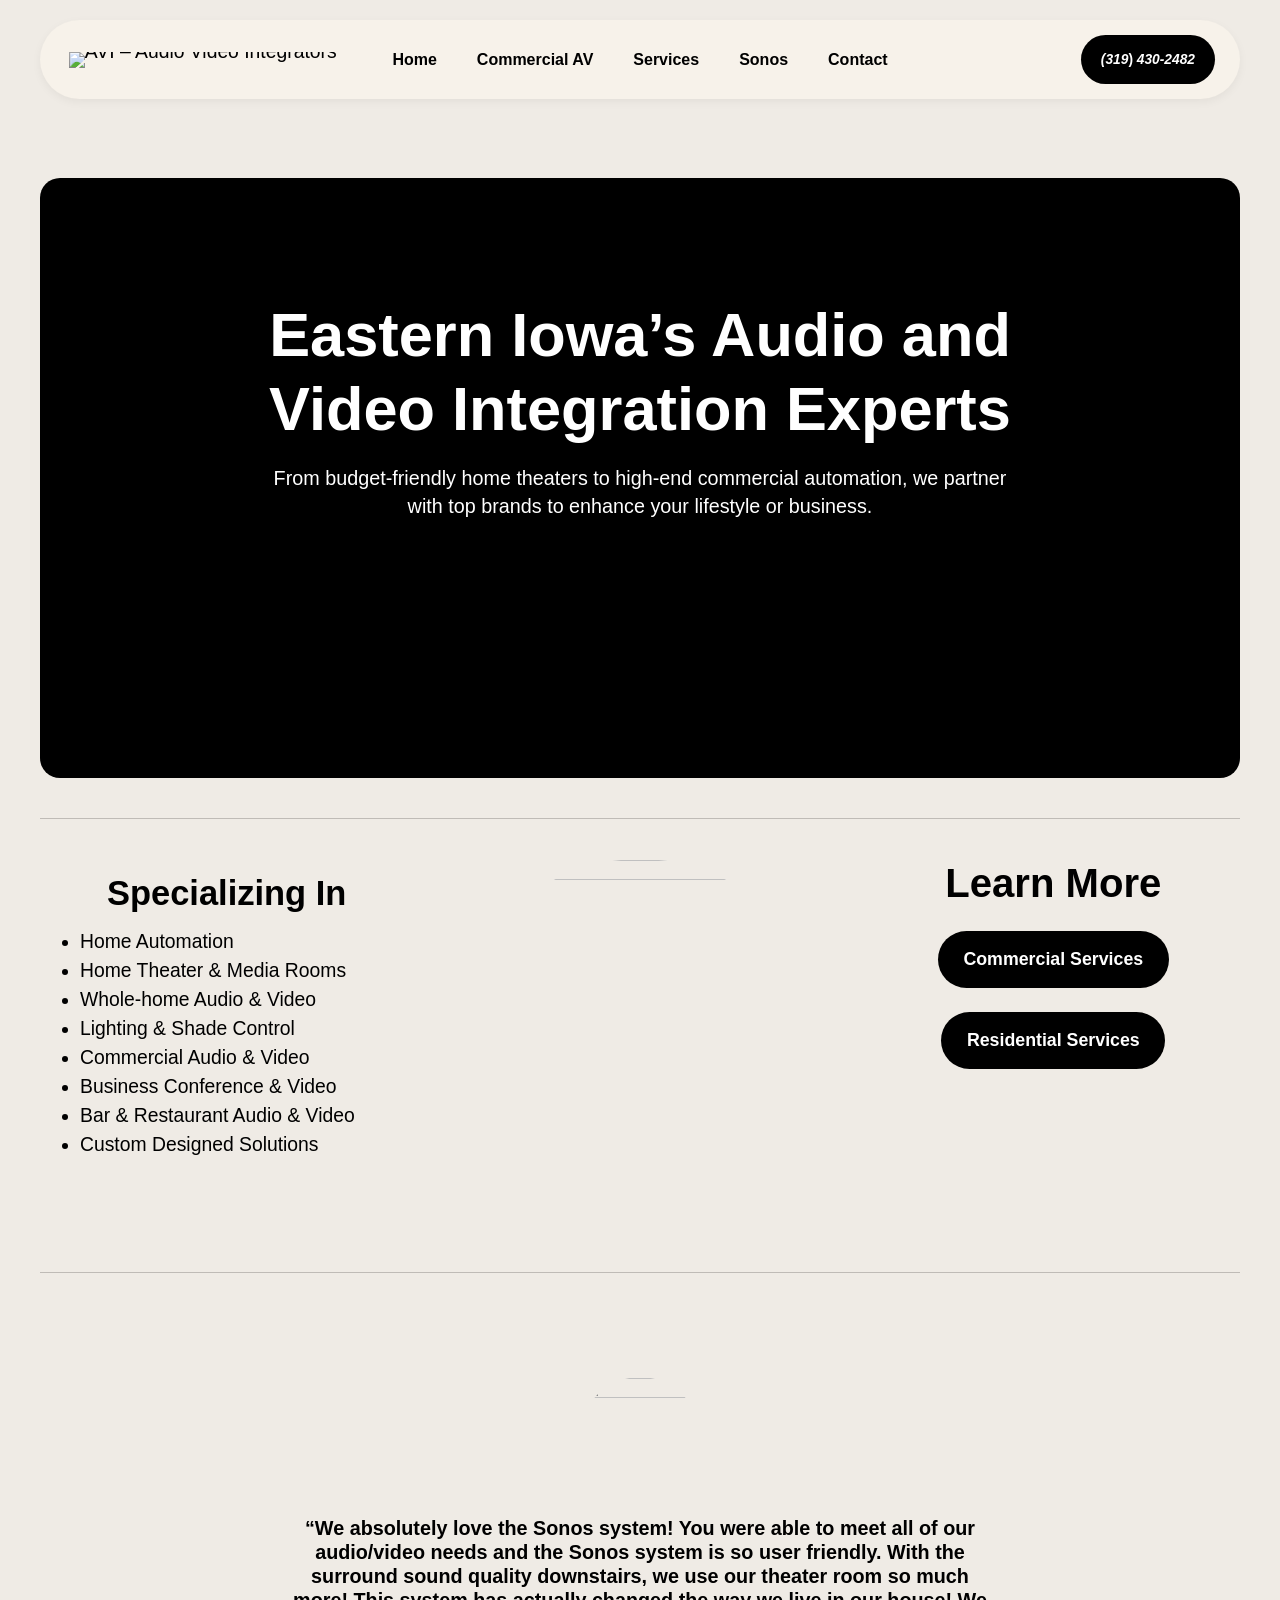
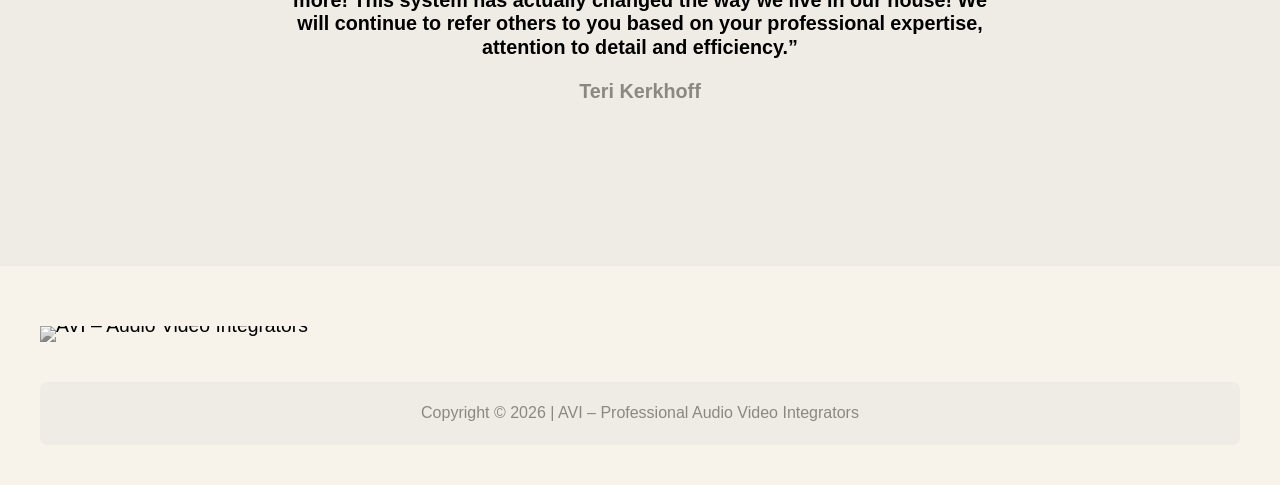
==== index.html @ 9b849cdc "initial commit" ====
<!DOCTYPE html>
<html lang="en-US">
<head><meta charset="UTF-8">
	
	<meta name="viewport" content="width=device-width, initial-scale=1">
<meta name="robots" content="max-image-preview:large">
<title>AVI – Audio Video Integrators</title>
<link rel="alternate" type="application/rss+xml" title="AVI - Audio Video Integrators » Feed" href="https://professionalavi.com/feed/">
<link rel="alternate" type="application/rss+xml" title="AVI - Audio Video Integrators » Comments Feed" href="https://professionalavi.com/comments/feed/">
<style id="superb-addons-variable-fallbacks-inline-css">
:root{--wp--preset--color--primary:#1f7cec;--wp--preset--color--primary-hover:#3993ff;--wp--preset--color--base:#fff;--wp--preset--color--featured:#0a284b;--wp--preset--color--contrast-light:#fff;--wp--preset--color--contrast-dark:#000;--wp--preset--color--mono-1:#0d3c74;--wp--preset--color--mono-2:#64748b;--wp--preset--color--mono-3:#e2e8f0;--wp--preset--color--mono-4:#f8fafc;--wp--preset--spacing--superbspacing-xxsmall:clamp(5px,1vw,10px);--wp--preset--spacing--superbspacing-xsmall:clamp(10px,2vw,20px);--wp--preset--spacing--superbspacing-small:clamp(20px,4vw,40px);--wp--preset--spacing--superbspacing-medium:clamp(30px,6vw,60px);--wp--preset--spacing--superbspacing-large:clamp(40px,8vw,80px);--wp--preset--spacing--superbspacing-xlarge:clamp(50px,10vw,100px);--wp--preset--spacing--superbspacing-xxlarge:clamp(60px,12vw,120px);--wp--preset--font-size--superbfont-tiny:clamp(10px,0.625rem + ((1vw - 3.2px) * 0.227),12px);--wp--preset--font-size--superbfont-xxsmall:clamp(12px,0.75rem + ((1vw - 3.2px) * 0.227),14px);--wp--preset--font-size--superbfont-xsmall:clamp(16px,1rem + ((1vw - 3.2px) * 1),16px);--wp--preset--font-size--superbfont-small:clamp(16px,1rem + ((1vw - 3.2px) * 0.227),18px);--wp--preset--font-size--superbfont-medium:clamp(18px,1.125rem + ((1vw - 3.2px) * 0.227),20px);--wp--preset--font-size--superbfont-large:clamp(24px,1.5rem + ((1vw - 3.2px) * 0.909),32px);--wp--preset--font-size--superbfont-xlarge:clamp(32px,2rem + ((1vw - 3.2px) * 1.818),48px);--wp--preset--font-size--superbfont-xxlarge:clamp(40px,2.5rem + ((1vw - 3.2px) * 2.727),64px)}.has-primary-color{color:var(--wp--preset--color--primary)!important}.has-primary-hover-color{color:var(--wp--preset--color--primary-hover)!important}.has-base-color{color:var(--wp--preset--color--base)!important}.has-featured-color{color:var(--wp--preset--color--featured)!important}.has-contrast-light-color{color:var(--wp--preset--color--contrast-light)!important}.has-contrast-dark-color{color:var(--wp--preset--color--contrast-dark)!important}.has-mono-1-color{color:var(--wp--preset--color--mono-1)!important}.has-mono-2-color{color:var(--wp--preset--color--mono-2)!important}.has-mono-3-color{color:var(--wp--preset--color--mono-3)!important}.has-mono-4-color{color:var(--wp--preset--color--mono-4)!important}.has-primary-background-color{background-color:var(--wp--preset--color--primary)!important}.has-primary-hover-background-color{background-color:var(--wp--preset--color--primary-hover)!important}.has-base-background-color{background-color:var(--wp--preset--color--base)!important}.has-featured-background-color{background-color:var(--wp--preset--color--featured)!important}.has-contrast-light-background-color{background-color:var(--wp--preset--color--contrast-light)!important}.has-contrast-dark-background-color{background-color:var(--wp--preset--color--contrast-dark)!important}.has-mono-1-background-color{background-color:var(--wp--preset--color--mono-1)!important}.has-mono-2-background-color{background-color:var(--wp--preset--color--mono-2)!important}.has-mono-3-background-color{background-color:var(--wp--preset--color--mono-3)!important}.has-mono-4-background-color{background-color:var(--wp--preset--color--mono-4)!important}.has-superbfont-tiny-font-size{font-size:var(--wp--preset--font-size--superbfont-tiny)!important}.has-superbfont-xxsmall-font-size{font-size:var(--wp--preset--font-size--superbfont-xxsmall)!important}.has-superbfont-xsmall-font-size{font-size:var(--wp--preset--font-size--superbfont-xsmall)!important}.has-superbfont-small-font-size{font-size:var(--wp--preset--font-size--superbfont-small)!important}.has-superbfont-medium-font-size{font-size:var(--wp--preset--font-size--superbfont-medium)!important}.has-superbfont-large-font-size{font-size:var(--wp--preset--font-size--superbfont-large)!important}.has-superbfont-xlarge-font-size{font-size:var(--wp--preset--font-size--superbfont-xlarge)!important}.has-superbfont-xxlarge-font-size{font-size:var(--wp--preset--font-size--superbfont-xxlarge)!important}
/*# sourceURL=superb-addons-variable-fallbacks-inline-css */
</style>
<style id="wp-img-auto-sizes-contain-inline-css">
img:is([sizes=auto i],[sizes^="auto," i]){contain-intrinsic-size:3000px 1500px}
/*# sourceURL=wp-img-auto-sizes-contain-inline-css */
</style>
<style id="wp-block-site-logo-inline-css">
.wp-block-site-logo{box-sizing:border-box;line-height:0}.wp-block-site-logo a{display:inline-block;line-height:0}.wp-block-site-logo.is-default-size img{height:auto;width:120px}.wp-block-site-logo img{height:auto;max-width:100%}.wp-block-site-logo a,.wp-block-site-logo img{border-radius:inherit}.wp-block-site-logo.aligncenter{margin-left:auto;margin-right:auto;text-align:center}:root :where(.wp-block-site-logo.is-style-rounded){border-radius:9999px}
/*# sourceURL=https://professionalavi.com/wp-includes/blocks/site-logo/style.min.css */
</style>
<style id="wp-block-navigation-link-inline-css">
.wp-block-navigation .wp-block-navigation-item__label{overflow-wrap:break-word}.wp-block-navigation .wp-block-navigation-item__description{display:none}.link-ui-tools{outline:1px solid #f0f0f0;padding:8px}.link-ui-block-inserter{padding-top:8px}.link-ui-block-inserter__back{margin-left:8px;text-transform:uppercase}
/*# sourceURL=https://professionalavi.com/wp-includes/blocks/navigation-link/style.min.css */
</style>
<style id="wp-block-navigation-inline-css">
.wp-block-navigation{position:relative}.wp-block-navigation ul{margin-bottom:0;margin-left:0;margin-top:0;padding-left:0}.wp-block-navigation ul,.wp-block-navigation ul li{list-style:none;padding:0}.wp-block-navigation .wp-block-navigation-item{align-items:center;background-color:inherit;display:flex;position:relative}.wp-block-navigation .wp-block-navigation-item .wp-block-navigation__submenu-container:empty{display:none}.wp-block-navigation .wp-block-navigation-item__content{display:block;z-index:1}.wp-block-navigation .wp-block-navigation-item__content.wp-block-navigation-item__content{color:inherit}.wp-block-navigation.has-text-decoration-underline .wp-block-navigation-item__content,.wp-block-navigation.has-text-decoration-underline .wp-block-navigation-item__content:active,.wp-block-navigation.has-text-decoration-underline .wp-block-navigation-item__content:focus{text-decoration:underline}.wp-block-navigation.has-text-decoration-line-through .wp-block-navigation-item__content,.wp-block-navigation.has-text-decoration-line-through .wp-block-navigation-item__content:active,.wp-block-navigation.has-text-decoration-line-through .wp-block-navigation-item__content:focus{text-decoration:line-through}.wp-block-navigation :where(a),.wp-block-navigation :where(a:active),.wp-block-navigation :where(a:focus){text-decoration:none}.wp-block-navigation .wp-block-navigation__submenu-icon{align-self:center;background-color:inherit;border:none;color:currentColor;display:inline-block;font-size:inherit;height:.6em;line-height:0;margin-left:.25em;padding:0;width:.6em}.wp-block-navigation .wp-block-navigation__submenu-icon svg{display:inline-block;stroke:currentColor;height:inherit;margin-top:.075em;width:inherit}.wp-block-navigation{--navigation-layout-justification-setting:flex-start;--navigation-layout-direction:row;--navigation-layout-wrap:wrap;--navigation-layout-justify:flex-start;--navigation-layout-align:center}.wp-block-navigation.is-vertical{--navigation-layout-direction:column;--navigation-layout-justify:initial;--navigation-layout-align:flex-start}.wp-block-navigation.no-wrap{--navigation-layout-wrap:nowrap}.wp-block-navigation.items-justified-center{--navigation-layout-justification-setting:center;--navigation-layout-justify:center}.wp-block-navigation.items-justified-center.is-vertical{--navigation-layout-align:center}.wp-block-navigation.items-justified-right{--navigation-layout-justification-setting:flex-end;--navigation-layout-justify:flex-end}.wp-block-navigation.items-justified-right.is-vertical{--navigation-layout-align:flex-end}.wp-block-navigation.items-justified-space-between{--navigation-layout-justification-setting:space-between;--navigation-layout-justify:space-between}.wp-block-navigation .has-child .wp-block-navigation__submenu-container{align-items:normal;background-color:inherit;color:inherit;display:flex;flex-direction:column;opacity:0;position:absolute;z-index:2}@media not (prefers-reduced-motion){.wp-block-navigation .has-child .wp-block-navigation__submenu-container{transition:opacity .1s linear}}.wp-block-navigation .has-child .wp-block-navigation__submenu-container{height:0;overflow:hidden;visibility:hidden;width:0}.wp-block-navigation .has-child .wp-block-navigation__submenu-container>.wp-block-navigation-item>.wp-block-navigation-item__content{display:flex;flex-grow:1;padding:.5em 1em}.wp-block-navigation .has-child .wp-block-navigation__submenu-container>.wp-block-navigation-item>.wp-block-navigation-item__content .wp-block-navigation__submenu-icon{margin-left:auto;margin-right:0}.wp-block-navigation .has-child .wp-block-navigation__submenu-container .wp-block-navigation-item__content{margin:0}.wp-block-navigation .has-child .wp-block-navigation__submenu-container{left:-1px;top:100%}@media (min-width:782px){.wp-block-navigation .has-child .wp-block-navigation__submenu-container .wp-block-navigation__submenu-container{left:100%;top:-1px}.wp-block-navigation .has-child .wp-block-navigation__submenu-container .wp-block-navigation__submenu-container:before{background:#0000;content:"";display:block;height:100%;position:absolute;right:100%;width:.5em}.wp-block-navigation .has-child .wp-block-navigation__submenu-container .wp-block-navigation__submenu-icon{margin-right:.25em}.wp-block-navigation .has-child .wp-block-navigation__submenu-container .wp-block-navigation__submenu-icon svg{transform:rotate(-90deg)}}.wp-block-navigation .has-child .wp-block-navigation-submenu__toggle[aria-expanded=true]~.wp-block-navigation__submenu-container,.wp-block-navigation .has-child:not(.open-on-click):hover>.wp-block-navigation__submenu-container,.wp-block-navigation .has-child:not(.open-on-click):not(.open-on-hover-click):focus-within>.wp-block-navigation__submenu-container{height:auto;min-width:200px;opacity:1;overflow:visible;visibility:visible;width:auto}.wp-block-navigation.has-background .has-child .wp-block-navigation__submenu-container{left:0;top:100%}@media (min-width:782px){.wp-block-navigation.has-background .has-child .wp-block-navigation__submenu-container .wp-block-navigation__submenu-container{left:100%;top:0}}.wp-block-navigation-submenu{display:flex;position:relative}.wp-block-navigation-submenu .wp-block-navigation__submenu-icon svg{stroke:currentColor}button.wp-block-navigation-item__content{background-color:initial;border:none;color:currentColor;font-family:inherit;font-size:inherit;font-style:inherit;font-weight:inherit;letter-spacing:inherit;line-height:inherit;text-align:left;text-transform:inherit}.wp-block-navigation-submenu__toggle{cursor:pointer}.wp-block-navigation-submenu__toggle[aria-expanded=true]+.wp-block-navigation__submenu-icon>svg,.wp-block-navigation-submenu__toggle[aria-expanded=true]>svg{transform:rotate(180deg)}.wp-block-navigation-item.open-on-click .wp-block-navigation-submenu__toggle{padding-left:0;padding-right:.85em}.wp-block-navigation-item.open-on-click .wp-block-navigation-submenu__toggle+.wp-block-navigation__submenu-icon{margin-left:-.6em;pointer-events:none}.wp-block-navigation-item.open-on-click button.wp-block-navigation-item__content:not(.wp-block-navigation-submenu__toggle){padding:0}.wp-block-navigation .wp-block-page-list,.wp-block-navigation__container,.wp-block-navigation__responsive-close,.wp-block-navigation__responsive-container,.wp-block-navigation__responsive-container-content,.wp-block-navigation__responsive-dialog{gap:inherit}:where(.wp-block-navigation.has-background .wp-block-navigation-item a:not(.wp-element-button)),:where(.wp-block-navigation.has-background .wp-block-navigation-submenu a:not(.wp-element-button)){padding:.5em 1em}:where(.wp-block-navigation .wp-block-navigation__submenu-container .wp-block-navigation-item a:not(.wp-element-button)),:where(.wp-block-navigation .wp-block-navigation__submenu-container .wp-block-navigation-submenu a:not(.wp-element-button)),:where(.wp-block-navigation .wp-block-navigation__submenu-container .wp-block-navigation-submenu button.wp-block-navigation-item__content),:where(.wp-block-navigation .wp-block-navigation__submenu-container .wp-block-pages-list__item button.wp-block-navigation-item__content){padding:.5em 1em}.wp-block-navigation.items-justified-right .wp-block-navigation__container .has-child .wp-block-navigation__submenu-container,.wp-block-navigation.items-justified-right .wp-block-page-list>.has-child .wp-block-navigation__submenu-container,.wp-block-navigation.items-justified-space-between .wp-block-page-list>.has-child:last-child .wp-block-navigation__submenu-container,.wp-block-navigation.items-justified-space-between>.wp-block-navigation__container>.has-child:last-child .wp-block-navigation__submenu-container{left:auto;right:0}.wp-block-navigation.items-justified-right .wp-block-navigation__container .has-child .wp-block-navigation__submenu-container .wp-block-navigation__submenu-container,.wp-block-navigation.items-justified-right .wp-block-page-list>.has-child .wp-block-navigation__submenu-container .wp-block-navigation__submenu-container,.wp-block-navigation.items-justified-space-between .wp-block-page-list>.has-child:last-child .wp-block-navigation__submenu-container .wp-block-navigation__submenu-container,.wp-block-navigation.items-justified-space-between>.wp-block-navigation__container>.has-child:last-child .wp-block-navigation__submenu-container .wp-block-navigation__submenu-container{left:-1px;right:-1px}@media (min-width:782px){.wp-block-navigation.items-justified-right .wp-block-navigation__container .has-child .wp-block-navigation__submenu-container .wp-block-navigation__submenu-container,.wp-block-navigation.items-justified-right .wp-block-page-list>.has-child .wp-block-navigation__submenu-container .wp-block-navigation__submenu-container,.wp-block-navigation.items-justified-space-between .wp-block-page-list>.has-child:last-child .wp-block-navigation__submenu-container .wp-block-navigation__submenu-container,.wp-block-navigation.items-justified-space-between>.wp-block-navigation__container>.has-child:last-child .wp-block-navigation__submenu-container .wp-block-navigation__submenu-container{left:auto;right:100%}}.wp-block-navigation:not(.has-background) .wp-block-navigation__submenu-container{background-color:#fff;border:1px solid #00000026}.wp-block-navigation.has-background .wp-block-navigation__submenu-container{background-color:inherit}.wp-block-navigation:not(.has-text-color) .wp-block-navigation__submenu-container{color:#000}.wp-block-navigation__container{align-items:var(--navigation-layout-align,initial);display:flex;flex-direction:var(--navigation-layout-direction,initial);flex-wrap:var(--navigation-layout-wrap,wrap);justify-content:var(--navigation-layout-justify,initial);list-style:none;margin:0;padding-left:0}.wp-block-navigation__container .is-responsive{display:none}.wp-block-navigation__container:only-child,.wp-block-page-list:only-child{flex-grow:1}@keyframes overlay-menu__fade-in-animation{0%{opacity:0;transform:translateY(.5em)}to{opacity:1;transform:translateY(0)}}.wp-block-navigation__responsive-container{bottom:0;display:none;left:0;position:fixed;right:0;top:0}.wp-block-navigation__responsive-container :where(.wp-block-navigation-item a){color:inherit}.wp-block-navigation__responsive-container .wp-block-navigation__responsive-container-content{align-items:var(--navigation-layout-align,initial);display:flex;flex-direction:var(--navigation-layout-direction,initial);flex-wrap:var(--navigation-layout-wrap,wrap);justify-content:var(--navigation-layout-justify,initial)}.wp-block-navigation__responsive-container:not(.is-menu-open.is-menu-open){background-color:inherit!important;color:inherit!important}.wp-block-navigation__responsive-container.is-menu-open{background-color:inherit;display:flex;flex-direction:column}@media not (prefers-reduced-motion){.wp-block-navigation__responsive-container.is-menu-open{animation:overlay-menu__fade-in-animation .1s ease-out;animation-fill-mode:forwards}}.wp-block-navigation__responsive-container.is-menu-open{overflow:auto;padding:clamp(1rem,var(--wp--style--root--padding-top),20rem) clamp(1rem,var(--wp--style--root--padding-right),20rem) clamp(1rem,var(--wp--style--root--padding-bottom),20rem) clamp(1rem,var(--wp--style--root--padding-left),20rem);z-index:100000}.wp-block-navigation__responsive-container.is-menu-open .wp-block-navigation__responsive-container-content{align-items:var(--navigation-layout-justification-setting,inherit);display:flex;flex-direction:column;flex-wrap:nowrap;overflow:visible;padding-top:calc(2rem + 24px)}.wp-block-navigation__responsive-container.is-menu-open .wp-block-navigation__responsive-container-content,.wp-block-navigation__responsive-container.is-menu-open .wp-block-navigation__responsive-container-content .wp-block-navigation__container,.wp-block-navigation__responsive-container.is-menu-open .wp-block-navigation__responsive-container-content .wp-block-page-list{justify-content:flex-start}.wp-block-navigation__responsive-container.is-menu-open .wp-block-navigation__responsive-container-content .wp-block-navigation__submenu-icon{display:none}.wp-block-navigation__responsive-container.is-menu-open .wp-block-navigation__responsive-container-content .has-child .wp-block-navigation__submenu-container{border:none;height:auto;min-width:200px;opacity:1;overflow:initial;padding-left:2rem;padding-right:2rem;position:static;visibility:visible;width:auto}.wp-block-navigation__responsive-container.is-menu-open .wp-block-navigation__responsive-container-content .wp-block-navigation__container,.wp-block-navigation__responsive-container.is-menu-open .wp-block-navigation__responsive-container-content .wp-block-navigation__submenu-container{gap:inherit}.wp-block-navigation__responsive-container.is-menu-open .wp-block-navigation__responsive-container-content .wp-block-navigation__submenu-container{padding-top:var(--wp--style--block-gap,2em)}.wp-block-navigation__responsive-container.is-menu-open .wp-block-navigation__responsive-container-content .wp-block-navigation-item__content{padding:0}.wp-block-navigation__responsive-container.is-menu-open .wp-block-navigation__responsive-container-content .wp-block-navigation-item,.wp-block-navigation__responsive-container.is-menu-open .wp-block-navigation__responsive-container-content .wp-block-navigation__container,.wp-block-navigation__responsive-container.is-menu-open .wp-block-navigation__responsive-container-content .wp-block-page-list{align-items:var(--navigation-layout-justification-setting,initial);display:flex;flex-direction:column}.wp-block-navigation__responsive-container.is-menu-open .wp-block-navigation-item,.wp-block-navigation__responsive-container.is-menu-open .wp-block-navigation-item .wp-block-navigation__submenu-container,.wp-block-navigation__responsive-container.is-menu-open .wp-block-navigation__container,.wp-block-navigation__responsive-container.is-menu-open .wp-block-page-list{background:#0000!important;color:inherit!important}.wp-block-navigation__responsive-container.is-menu-open .wp-block-navigation__submenu-container.wp-block-navigation__submenu-container.wp-block-navigation__submenu-container.wp-block-navigation__submenu-container{left:auto;right:auto}@media (min-width:600px){.wp-block-navigation__responsive-container:not(.hidden-by-default):not(.is-menu-open){background-color:inherit;display:block;position:relative;width:100%;z-index:auto}.wp-block-navigation__responsive-container:not(.hidden-by-default):not(.is-menu-open) .wp-block-navigation__responsive-container-close{display:none}.wp-block-navigation__responsive-container.is-menu-open .wp-block-navigation__submenu-container.wp-block-navigation__submenu-container.wp-block-navigation__submenu-container.wp-block-navigation__submenu-container{left:0}}.wp-block-navigation:not(.has-background) .wp-block-navigation__responsive-container.is-menu-open{background-color:#fff}.wp-block-navigation:not(.has-text-color) .wp-block-navigation__responsive-container.is-menu-open{color:#000}.wp-block-navigation__toggle_button_label{font-size:1rem;font-weight:700}.wp-block-navigation__responsive-container-close,.wp-block-navigation__responsive-container-open{background:#0000;border:none;color:currentColor;cursor:pointer;margin:0;padding:0;text-transform:inherit;vertical-align:middle}.wp-block-navigation__responsive-container-close svg,.wp-block-navigation__responsive-container-open svg{fill:currentColor;display:block;height:24px;pointer-events:none;width:24px}.wp-block-navigation__responsive-container-open{display:flex}.wp-block-navigation__responsive-container-open.wp-block-navigation__responsive-container-open.wp-block-navigation__responsive-container-open{font-family:inherit;font-size:inherit;font-weight:inherit}@media (min-width:600px){.wp-block-navigation__responsive-container-open:not(.always-shown){display:none}}.wp-block-navigation__responsive-container-close{position:absolute;right:0;top:0;z-index:2}.wp-block-navigation__responsive-container-close.wp-block-navigation__responsive-container-close.wp-block-navigation__responsive-container-close{font-family:inherit;font-size:inherit;font-weight:inherit}.wp-block-navigation__responsive-close{width:100%}.has-modal-open .wp-block-navigation__responsive-close{margin-left:auto;margin-right:auto;max-width:var(--wp--style--global--wide-size,100%)}.wp-block-navigation__responsive-close:focus{outline:none}.is-menu-open .wp-block-navigation__responsive-close,.is-menu-open .wp-block-navigation__responsive-container-content,.is-menu-open .wp-block-navigation__responsive-dialog{box-sizing:border-box}.wp-block-navigation__responsive-dialog{position:relative}.has-modal-open .admin-bar .is-menu-open .wp-block-navigation__responsive-dialog{margin-top:46px}@media (min-width:782px){.has-modal-open .admin-bar .is-menu-open .wp-block-navigation__responsive-dialog{margin-top:32px}}html.has-modal-open{overflow:hidden}
/*# sourceURL=https://professionalavi.com/wp-includes/blocks/navigation/style.min.css */
</style>
<style id="wp-block-button-inline-css">
.wp-block-button__link{align-content:center;box-sizing:border-box;cursor:pointer;display:inline-block;height:100%;text-align:center;word-break:break-word}.wp-block-button__link.aligncenter{text-align:center}.wp-block-button__link.alignright{text-align:right}:where(.wp-block-button__link){border-radius:9999px;box-shadow:none;padding:calc(.667em + 2px) calc(1.333em + 2px);text-decoration:none}.wp-block-button[style*=text-decoration] .wp-block-button__link{text-decoration:inherit}.wp-block-buttons>.wp-block-button.has-custom-width{max-width:none}.wp-block-buttons>.wp-block-button.has-custom-width .wp-block-button__link{width:100%}.wp-block-buttons>.wp-block-button.has-custom-font-size .wp-block-button__link{font-size:inherit}.wp-block-buttons>.wp-block-button.wp-block-button__width-25{width:calc(25% - var(--wp--style--block-gap, .5em)*.75)}.wp-block-buttons>.wp-block-button.wp-block-button__width-50{width:calc(50% - var(--wp--style--block-gap, .5em)*.5)}.wp-block-buttons>.wp-block-button.wp-block-button__width-75{width:calc(75% - var(--wp--style--block-gap, .5em)*.25)}.wp-block-buttons>.wp-block-button.wp-block-button__width-100{flex-basis:100%;width:100%}.wp-block-buttons.is-vertical>.wp-block-button.wp-block-button__width-25{width:25%}.wp-block-buttons.is-vertical>.wp-block-button.wp-block-button__width-50{width:50%}.wp-block-buttons.is-vertical>.wp-block-button.wp-block-button__width-75{width:75%}.wp-block-button.is-style-squared,.wp-block-button__link.wp-block-button.is-style-squared{border-radius:0}.wp-block-button.no-border-radius,.wp-block-button__link.no-border-radius{border-radius:0!important}:root :where(.wp-block-button .wp-block-button__link.is-style-outline),:root :where(.wp-block-button.is-style-outline>.wp-block-button__link){border:2px solid;padding:.667em 1.333em}:root :where(.wp-block-button .wp-block-button__link.is-style-outline:not(.has-text-color)),:root :where(.wp-block-button.is-style-outline>.wp-block-button__link:not(.has-text-color)){color:currentColor}:root :where(.wp-block-button .wp-block-button__link.is-style-outline:not(.has-background)),:root :where(.wp-block-button.is-style-outline>.wp-block-button__link:not(.has-background)){background-color:initial;background-image:none}
/*# sourceURL=https://professionalavi.com/wp-includes/blocks/button/style.min.css */
</style>
<style id="wp-block-buttons-inline-css">
.wp-block-buttons{box-sizing:border-box}.wp-block-buttons.is-vertical{flex-direction:column}.wp-block-buttons.is-vertical>.wp-block-button:last-child{margin-bottom:0}.wp-block-buttons>.wp-block-button{display:inline-block;margin:0}.wp-block-buttons.is-content-justification-left{justify-content:flex-start}.wp-block-buttons.is-content-justification-left.is-vertical{align-items:flex-start}.wp-block-buttons.is-content-justification-center{justify-content:center}.wp-block-buttons.is-content-justification-center.is-vertical{align-items:center}.wp-block-buttons.is-content-justification-right{justify-content:flex-end}.wp-block-buttons.is-content-justification-right.is-vertical{align-items:flex-end}.wp-block-buttons.is-content-justification-space-between{justify-content:space-between}.wp-block-buttons.aligncenter{text-align:center}.wp-block-buttons:not(.is-content-justification-space-between,.is-content-justification-right,.is-content-justification-left,.is-content-justification-center) .wp-block-button.aligncenter{margin-left:auto;margin-right:auto;width:100%}.wp-block-buttons[style*=text-decoration] .wp-block-button,.wp-block-buttons[style*=text-decoration] .wp-block-button__link{text-decoration:inherit}.wp-block-buttons.has-custom-font-size .wp-block-button__link{font-size:inherit}.wp-block-buttons .wp-block-button__link{width:100%}.wp-block-button.aligncenter{text-align:center}
/*# sourceURL=https://professionalavi.com/wp-includes/blocks/buttons/style.min.css */
</style>
<style id="wp-block-columns-inline-css">
.wp-block-columns{box-sizing:border-box;display:flex;flex-wrap:wrap!important}@media (min-width:782px){.wp-block-columns{flex-wrap:nowrap!important}}.wp-block-columns{align-items:normal!important}.wp-block-columns.are-vertically-aligned-top{align-items:flex-start}.wp-block-columns.are-vertically-aligned-center{align-items:center}.wp-block-columns.are-vertically-aligned-bottom{align-items:flex-end}@media (max-width:781px){.wp-block-columns:not(.is-not-stacked-on-mobile)>.wp-block-column{flex-basis:100%!important}}@media (min-width:782px){.wp-block-columns:not(.is-not-stacked-on-mobile)>.wp-block-column{flex-basis:0;flex-grow:1}.wp-block-columns:not(.is-not-stacked-on-mobile)>.wp-block-column[style*=flex-basis]{flex-grow:0}}.wp-block-columns.is-not-stacked-on-mobile{flex-wrap:nowrap!important}.wp-block-columns.is-not-stacked-on-mobile>.wp-block-column{flex-basis:0;flex-grow:1}.wp-block-columns.is-not-stacked-on-mobile>.wp-block-column[style*=flex-basis]{flex-grow:0}:where(.wp-block-columns){margin-bottom:1.75em}:where(.wp-block-columns.has-background){padding:1.25em 2.375em}.wp-block-column{flex-grow:1;min-width:0;overflow-wrap:break-word;word-break:break-word}.wp-block-column.is-vertically-aligned-top{align-self:flex-start}.wp-block-column.is-vertically-aligned-center{align-self:center}.wp-block-column.is-vertically-aligned-bottom{align-self:flex-end}.wp-block-column.is-vertically-aligned-stretch{align-self:stretch}.wp-block-column.is-vertically-aligned-bottom,.wp-block-column.is-vertically-aligned-center,.wp-block-column.is-vertically-aligned-top{width:100%}
/*# sourceURL=https://professionalavi.com/wp-includes/blocks/columns/style.min.css */
</style>
<style id="wp-block-group-inline-css">
.wp-block-group{box-sizing:border-box}:where(.wp-block-group.wp-block-group-is-layout-constrained){position:relative}
.wp-block-group.is-style-superbaddons-card{background-color:var(--wp--preset--color--contrast-light);border-color:var(--wp--preset--color--mono-3);border-radius:10px;border-style:solid;border-width:1px;box-shadow:0 1px 2px 0 rgba(0,0,0,.05);color:var(--wp--preset--color--contrast-dark);padding:var(--wp--preset--spacing--superbspacing-small)}
/*# sourceURL=wp-block-group-inline-css */
</style>
<style id="wp-block-group-theme-inline-css">
:where(.wp-block-group.has-background){padding:1.25em 2.375em}
/*# sourceURL=https://professionalavi.com/wp-includes/blocks/group/theme.min.css */
</style>
<style id="wp-block-template-part-theme-inline-css">
:root :where(.wp-block-template-part.has-background){margin-bottom:0;margin-top:0;padding:1.25em 2.375em}
/*# sourceURL=https://professionalavi.com/wp-includes/blocks/template-part/theme.min.css */
</style>
<style id="wp-block-heading-inline-css">
h1:where(.wp-block-heading).has-background,h2:where(.wp-block-heading).has-background,h3:where(.wp-block-heading).has-background,h4:where(.wp-block-heading).has-background,h5:where(.wp-block-heading).has-background,h6:where(.wp-block-heading).has-background{padding:1.25em 2.375em}h1.has-text-align-left[style*=writing-mode]:where([style*=vertical-lr]),h1.has-text-align-right[style*=writing-mode]:where([style*=vertical-rl]),h2.has-text-align-left[style*=writing-mode]:where([style*=vertical-lr]),h2.has-text-align-right[style*=writing-mode]:where([style*=vertical-rl]),h3.has-text-align-left[style*=writing-mode]:where([style*=vertical-lr]),h3.has-text-align-right[style*=writing-mode]:where([style*=vertical-rl]),h4.has-text-align-left[style*=writing-mode]:where([style*=vertical-lr]),h4.has-text-align-right[style*=writing-mode]:where([style*=vertical-rl]),h5.has-text-align-left[style*=writing-mode]:where([style*=vertical-lr]),h5.has-text-align-right[style*=writing-mode]:where([style*=vertical-rl]),h6.has-text-align-left[style*=writing-mode]:where([style*=vertical-lr]),h6.has-text-align-right[style*=writing-mode]:where([style*=vertical-rl]){rotate:180deg}
/*# sourceURL=https://professionalavi.com/wp-includes/blocks/heading/style.min.css */
</style>
<style id="wp-block-paragraph-inline-css">
.is-small-text{font-size:.875em}.is-regular-text{font-size:1em}.is-large-text{font-size:2.25em}.is-larger-text{font-size:3em}.has-drop-cap:not(:focus):first-letter{float:left;font-size:8.4em;font-style:normal;font-weight:100;line-height:.68;margin:.05em .1em 0 0;text-transform:uppercase}body.rtl .has-drop-cap:not(:focus):first-letter{float:none;margin-left:.1em}p.has-drop-cap.has-background{overflow:hidden}:root :where(p.has-background){padding:1.25em 2.375em}:where(p.has-text-color:not(.has-link-color)) a{color:inherit}p.has-text-align-left[style*="writing-mode:vertical-lr"],p.has-text-align-right[style*="writing-mode:vertical-rl"]{rotate:180deg}
/*# sourceURL=https://professionalavi.com/wp-includes/blocks/paragraph/style.min.css */
</style>
<link rel="stylesheet" id="wp-block-cover-css" href="https://professionalavi.com/wp-includes/blocks/cover/style.min.css?ver=6.9.4" media="all">
<style id="wp-block-list-inline-css">
ol,ul{box-sizing:border-box}:root :where(.wp-block-list.has-background){padding:1.25em 2.375em}
/*# sourceURL=https://professionalavi.com/wp-includes/blocks/list/style.min.css */
</style>
<style id="wp-block-image-inline-css">
.wp-block-image>a,.wp-block-image>figure>a{display:inline-block}.wp-block-image img{box-sizing:border-box;height:auto;max-width:100%;vertical-align:bottom}@media not (prefers-reduced-motion){.wp-block-image img.hide{visibility:hidden}.wp-block-image img.show{animation:show-content-image .4s}}.wp-block-image[style*=border-radius] img,.wp-block-image[style*=border-radius]>a{border-radius:inherit}.wp-block-image.has-custom-border img{box-sizing:border-box}.wp-block-image.aligncenter{text-align:center}.wp-block-image.alignfull>a,.wp-block-image.alignwide>a{width:100%}.wp-block-image.alignfull img,.wp-block-image.alignwide img{height:auto;width:100%}.wp-block-image .aligncenter,.wp-block-image .alignleft,.wp-block-image .alignright,.wp-block-image.aligncenter,.wp-block-image.alignleft,.wp-block-image.alignright{display:table}.wp-block-image .aligncenter>figcaption,.wp-block-image .alignleft>figcaption,.wp-block-image .alignright>figcaption,.wp-block-image.aligncenter>figcaption,.wp-block-image.alignleft>figcaption,.wp-block-image.alignright>figcaption{caption-side:bottom;display:table-caption}.wp-block-image .alignleft{float:left;margin:.5em 1em .5em 0}.wp-block-image .alignright{float:right;margin:.5em 0 .5em 1em}.wp-block-image .aligncenter{margin-left:auto;margin-right:auto}.wp-block-image :where(figcaption){margin-bottom:1em;margin-top:.5em}.wp-block-image.is-style-circle-mask img{border-radius:9999px}@supports ((-webkit-mask-image:none) or (mask-image:none)) or (-webkit-mask-image:none){.wp-block-image.is-style-circle-mask img{border-radius:0;-webkit-mask-image:url('data:image/svg+xml;utf8,<svg viewBox="0 0 100 100" xmlns="http://www.w3.org/2000/svg"><circle cx="50" cy="50" r="50"/></svg>');mask-image:url('data:image/svg+xml;utf8,<svg viewBox="0 0 100 100" xmlns="http://www.w3.org/2000/svg"><circle cx="50" cy="50" r="50"/></svg>');mask-mode:alpha;-webkit-mask-position:center;mask-position:center;-webkit-mask-repeat:no-repeat;mask-repeat:no-repeat;-webkit-mask-size:contain;mask-size:contain}}:root :where(.wp-block-image.is-style-rounded img,.wp-block-image .is-style-rounded img){border-radius:9999px}.wp-block-image figure{margin:0}.wp-lightbox-container{display:flex;flex-direction:column;position:relative}.wp-lightbox-container img{cursor:zoom-in}.wp-lightbox-container img:hover+button{opacity:1}.wp-lightbox-container button{align-items:center;backdrop-filter:blur(16px) saturate(180%);background-color:#5a5a5a40;border:none;border-radius:4px;cursor:zoom-in;display:flex;height:20px;justify-content:center;opacity:0;padding:0;position:absolute;right:16px;text-align:center;top:16px;width:20px;z-index:100}@media not (prefers-reduced-motion){.wp-lightbox-container button{transition:opacity .2s ease}}.wp-lightbox-container button:focus-visible{outline:3px auto #5a5a5a40;outline:3px auto -webkit-focus-ring-color;outline-offset:3px}.wp-lightbox-container button:hover{cursor:pointer;opacity:1}.wp-lightbox-container button:focus{opacity:1}.wp-lightbox-container button:focus,.wp-lightbox-container button:hover,.wp-lightbox-container button:not(:hover):not(:active):not(.has-background){background-color:#5a5a5a40;border:none}.wp-lightbox-overlay{box-sizing:border-box;cursor:zoom-out;height:100vh;left:0;overflow:hidden;position:fixed;top:0;visibility:hidden;width:100%;z-index:100000}.wp-lightbox-overlay .close-button{align-items:center;cursor:pointer;display:flex;justify-content:center;min-height:40px;min-width:40px;padding:0;position:absolute;right:calc(env(safe-area-inset-right) + 16px);top:calc(env(safe-area-inset-top) + 16px);z-index:5000000}.wp-lightbox-overlay .close-button:focus,.wp-lightbox-overlay .close-button:hover,.wp-lightbox-overlay .close-button:not(:hover):not(:active):not(.has-background){background:none;border:none}.wp-lightbox-overlay .lightbox-image-container{height:var(--wp--lightbox-container-height);left:50%;overflow:hidden;position:absolute;top:50%;transform:translate(-50%,-50%);transform-origin:top left;width:var(--wp--lightbox-container-width);z-index:9999999999}.wp-lightbox-overlay .wp-block-image{align-items:center;box-sizing:border-box;display:flex;height:100%;justify-content:center;margin:0;position:relative;transform-origin:0 0;width:100%;z-index:3000000}.wp-lightbox-overlay .wp-block-image img{height:var(--wp--lightbox-image-height);min-height:var(--wp--lightbox-image-height);min-width:var(--wp--lightbox-image-width);width:var(--wp--lightbox-image-width)}.wp-lightbox-overlay .wp-block-image figcaption{display:none}.wp-lightbox-overlay button{background:none;border:none}.wp-lightbox-overlay .scrim{background-color:#fff;height:100%;opacity:.9;position:absolute;width:100%;z-index:2000000}.wp-lightbox-overlay.active{visibility:visible}@media not (prefers-reduced-motion){.wp-lightbox-overlay.active{animation:turn-on-visibility .25s both}.wp-lightbox-overlay.active img{animation:turn-on-visibility .35s both}.wp-lightbox-overlay.show-closing-animation:not(.active){animation:turn-off-visibility .35s both}.wp-lightbox-overlay.show-closing-animation:not(.active) img{animation:turn-off-visibility .25s both}.wp-lightbox-overlay.zoom.active{animation:none;opacity:1;visibility:visible}.wp-lightbox-overlay.zoom.active .lightbox-image-container{animation:lightbox-zoom-in .4s}.wp-lightbox-overlay.zoom.active .lightbox-image-container img{animation:none}.wp-lightbox-overlay.zoom.active .scrim{animation:turn-on-visibility .4s forwards}.wp-lightbox-overlay.zoom.show-closing-animation:not(.active){animation:none}.wp-lightbox-overlay.zoom.show-closing-animation:not(.active) .lightbox-image-container{animation:lightbox-zoom-out .4s}.wp-lightbox-overlay.zoom.show-closing-animation:not(.active) .lightbox-image-container img{animation:none}.wp-lightbox-overlay.zoom.show-closing-animation:not(.active) .scrim{animation:turn-off-visibility .4s forwards}}@keyframes show-content-image{0%{visibility:hidden}99%{visibility:hidden}to{visibility:visible}}@keyframes turn-on-visibility{0%{opacity:0}to{opacity:1}}@keyframes turn-off-visibility{0%{opacity:1;visibility:visible}99%{opacity:0;visibility:visible}to{opacity:0;visibility:hidden}}@keyframes lightbox-zoom-in{0%{transform:translate(calc((-100vw + var(--wp--lightbox-scrollbar-width))/2 + var(--wp--lightbox-initial-left-position)),calc(-50vh + var(--wp--lightbox-initial-top-position))) scale(var(--wp--lightbox-scale))}to{transform:translate(-50%,-50%) scale(1)}}@keyframes lightbox-zoom-out{0%{transform:translate(-50%,-50%) scale(1);visibility:visible}99%{visibility:visible}to{transform:translate(calc((-100vw + var(--wp--lightbox-scrollbar-width))/2 + var(--wp--lightbox-initial-left-position)),calc(-50vh + var(--wp--lightbox-initial-top-position))) scale(var(--wp--lightbox-scale));visibility:hidden}}
/*# sourceURL=https://professionalavi.com/wp-includes/blocks/image/style.min.css */
</style>
<style id="wp-block-image-theme-inline-css">
:root :where(.wp-block-image figcaption){color:#555;font-size:13px;text-align:center}.is-dark-theme :root :where(.wp-block-image figcaption){color:#ffffffa6}.wp-block-image{margin:0 0 1em}
/*# sourceURL=https://professionalavi.com/wp-includes/blocks/image/theme.min.css */
</style>
<style id="wp-emoji-styles-inline-css">

	img.wp-smiley, img.emoji {
		display: inline !important;
		border: none !important;
		box-shadow: none !important;
		height: 1em !important;
		width: 1em !important;
		margin: 0 0.07em !important;
		vertical-align: -0.1em !important;
		background: none !important;
		padding: 0 !important;
	}
/*# sourceURL=wp-emoji-styles-inline-css */
</style>
<style id="wp-block-library-inline-css">
:root{--wp-block-synced-color:#7a00df;--wp-block-synced-color--rgb:122,0,223;--wp-bound-block-color:var(--wp-block-synced-color);--wp-editor-canvas-background:#ddd;--wp-admin-theme-color:#007cba;--wp-admin-theme-color--rgb:0,124,186;--wp-admin-theme-color-darker-10:#006ba1;--wp-admin-theme-color-darker-10--rgb:0,107,160.5;--wp-admin-theme-color-darker-20:#005a87;--wp-admin-theme-color-darker-20--rgb:0,90,135;--wp-admin-border-width-focus:2px}@media (min-resolution:192dpi){:root{--wp-admin-border-width-focus:1.5px}}.wp-element-button{cursor:pointer}:root .has-very-light-gray-background-color{background-color:#eee}:root .has-very-dark-gray-background-color{background-color:#313131}:root .has-very-light-gray-color{color:#eee}:root .has-very-dark-gray-color{color:#313131}:root .has-vivid-green-cyan-to-vivid-cyan-blue-gradient-background{background:linear-gradient(135deg,#00d084,#0693e3)}:root .has-purple-crush-gradient-background{background:linear-gradient(135deg,#34e2e4,#4721fb 50%,#ab1dfe)}:root .has-hazy-dawn-gradient-background{background:linear-gradient(135deg,#faaca8,#dad0ec)}:root .has-subdued-olive-gradient-background{background:linear-gradient(135deg,#fafae1,#67a671)}:root .has-atomic-cream-gradient-background{background:linear-gradient(135deg,#fdd79a,#004a59)}:root .has-nightshade-gradient-background{background:linear-gradient(135deg,#330968,#31cdcf)}:root .has-midnight-gradient-background{background:linear-gradient(135deg,#020381,#2874fc)}:root{--wp--preset--font-size--normal:16px;--wp--preset--font-size--huge:42px}.has-regular-font-size{font-size:1em}.has-larger-font-size{font-size:2.625em}.has-normal-font-size{font-size:var(--wp--preset--font-size--normal)}.has-huge-font-size{font-size:var(--wp--preset--font-size--huge)}.has-text-align-center{text-align:center}.has-text-align-left{text-align:left}.has-text-align-right{text-align:right}.has-fit-text{white-space:nowrap!important}#end-resizable-editor-section{display:none}.aligncenter{clear:both}.items-justified-left{justify-content:flex-start}.items-justified-center{justify-content:center}.items-justified-right{justify-content:flex-end}.items-justified-space-between{justify-content:space-between}.screen-reader-text{border:0;clip-path:inset(50%);height:1px;margin:-1px;overflow:hidden;padding:0;position:absolute;width:1px;word-wrap:normal!important}.screen-reader-text:focus{background-color:#ddd;clip-path:none;color:#444;display:block;font-size:1em;height:auto;left:5px;line-height:normal;padding:15px 23px 14px;text-decoration:none;top:5px;width:auto;z-index:100000}html :where(.has-border-color){border-style:solid}html :where([style*=border-top-color]){border-top-style:solid}html :where([style*=border-right-color]){border-right-style:solid}html :where([style*=border-bottom-color]){border-bottom-style:solid}html :where([style*=border-left-color]){border-left-style:solid}html :where([style*=border-width]){border-style:solid}html :where([style*=border-top-width]){border-top-style:solid}html :where([style*=border-right-width]){border-right-style:solid}html :where([style*=border-bottom-width]){border-bottom-style:solid}html :where([style*=border-left-width]){border-left-style:solid}html :where(img[class*=wp-image-]){height:auto;max-width:100%}:where(figure){margin:0 0 1em}html :where(.is-position-sticky){--wp-admin--admin-bar--position-offset:var(--wp-admin--admin-bar--height,0px)}@media screen and (max-width:600px){html :where(.is-position-sticky){--wp-admin--admin-bar--position-offset:0px}}
/*# sourceURL=/wp-includes/css/dist/block-library/common.min.css */
</style>
<link rel="stylesheet" id="beiged-patterns-css" href="https://professionalavi.com/wp-content/themes/beiged/assets/css/patterns.css?ver=1778028914" media="all">
<link rel="stylesheet" id="idea-flow-patterns-css" href="https://professionalavi.com/wp-content/themes/idea-flow/assets/css/patterns.css?ver=1778028914" media="all">
<style id="global-styles-inline-css">
:root{--wp--preset--aspect-ratio--square: 1;--wp--preset--aspect-ratio--4-3: 4/3;--wp--preset--aspect-ratio--3-4: 3/4;--wp--preset--aspect-ratio--3-2: 3/2;--wp--preset--aspect-ratio--2-3: 2/3;--wp--preset--aspect-ratio--16-9: 16/9;--wp--preset--aspect-ratio--9-16: 9/16;--wp--preset--color--black: #000000;--wp--preset--color--cyan-bluish-gray: #abb8c3;--wp--preset--color--white: #ffffff;--wp--preset--color--pale-pink: #f78da7;--wp--preset--color--vivid-red: #cf2e2e;--wp--preset--color--luminous-vivid-orange: #ff6900;--wp--preset--color--luminous-vivid-amber: #fcb900;--wp--preset--color--light-green-cyan: #7bdcb5;--wp--preset--color--vivid-green-cyan: #00d084;--wp--preset--color--pale-cyan-blue: #8ed1fc;--wp--preset--color--vivid-cyan-blue: #0693e3;--wp--preset--color--vivid-purple: #9b51e0;--wp--preset--color--primary: #000;--wp--preset--color--mono-2: #8b8883;--wp--preset--color--contrast-light: #FFFFFF;--wp--preset--color--contrast-dark: #000000;--wp--preset--color--base: #efebe5;--wp--preset--color--mono-1: #000;--wp--preset--color--featured: #f7f2ea;--wp--preset--color--mono-3: #bfbbb6;--wp--preset--color--mono-4: #f7f2ea;--wp--preset--color--primary-hover: #3a3a3a;--wp--preset--gradient--vivid-cyan-blue-to-vivid-purple: linear-gradient(135deg,rgb(6,147,227) 0%,rgb(155,81,224) 100%);--wp--preset--gradient--light-green-cyan-to-vivid-green-cyan: linear-gradient(135deg,rgb(122,220,180) 0%,rgb(0,208,130) 100%);--wp--preset--gradient--luminous-vivid-amber-to-luminous-vivid-orange: linear-gradient(135deg,rgb(252,185,0) 0%,rgb(255,105,0) 100%);--wp--preset--gradient--luminous-vivid-orange-to-vivid-red: linear-gradient(135deg,rgb(255,105,0) 0%,rgb(207,46,46) 100%);--wp--preset--gradient--very-light-gray-to-cyan-bluish-gray: linear-gradient(135deg,rgb(238,238,238) 0%,rgb(169,184,195) 100%);--wp--preset--gradient--cool-to-warm-spectrum: linear-gradient(135deg,rgb(74,234,220) 0%,rgb(151,120,209) 20%,rgb(207,42,186) 40%,rgb(238,44,130) 60%,rgb(251,105,98) 80%,rgb(254,248,76) 100%);--wp--preset--gradient--blush-light-purple: linear-gradient(135deg,rgb(255,206,236) 0%,rgb(152,150,240) 100%);--wp--preset--gradient--blush-bordeaux: linear-gradient(135deg,rgb(254,205,165) 0%,rgb(254,45,45) 50%,rgb(107,0,62) 100%);--wp--preset--gradient--luminous-dusk: linear-gradient(135deg,rgb(255,203,112) 0%,rgb(199,81,192) 50%,rgb(65,88,208) 100%);--wp--preset--gradient--pale-ocean: linear-gradient(135deg,rgb(255,245,203) 0%,rgb(182,227,212) 50%,rgb(51,167,181) 100%);--wp--preset--gradient--electric-grass: linear-gradient(135deg,rgb(202,248,128) 0%,rgb(113,206,126) 100%);--wp--preset--gradient--midnight: linear-gradient(135deg,rgb(2,3,129) 0%,rgb(40,116,252) 100%);--wp--preset--font-size--small: 13px;--wp--preset--font-size--medium: clamp(14px, 0.875rem + ((1vw - 3.2px) * 0.556), 20px);--wp--preset--font-size--large: clamp(22.041px, 1.378rem + ((1vw - 3.2px) * 1.293), 36px);--wp--preset--font-size--x-large: clamp(25.014px, 1.563rem + ((1vw - 3.2px) * 1.573), 42px);--wp--preset--font-size--superbfont-tiny: clamp(10px, 0.625rem + ((1vw - 3.2px) * 0.185), 12px);--wp--preset--font-size--superbfont-xxsmall: clamp(12px, 0.75rem + ((1vw - 3.2px) * 0.185), 14px);--wp--preset--font-size--superbfont-xsmall: clamp(16px, 1rem + ((1vw - 3.2px) * 1), 16px);--wp--preset--font-size--superbfont-small: clamp(16px, 1rem + ((1vw - 3.2px) * 0.185), 18px);--wp--preset--font-size--superbfont-medium: clamp(18px, 1.125rem + ((1vw - 3.2px) * 0.185), 20px);--wp--preset--font-size--superbfont-large: clamp(24px, 1.5rem + ((1vw - 3.2px) * 0.741), 32px);--wp--preset--font-size--superbfont-xlarge: clamp(32px, 2rem + ((1vw - 3.2px) * 1.481), 48px);--wp--preset--font-size--superbfont-xxlarge: clamp(40px, 2.5rem + ((1vw - 3.2px) * 2.222), 64px);--wp--preset--font-family--fontprimary: "Figtree", sans-serif;--wp--preset--font-family--fontsecondary: 'Figtree', sans-serif;--wp--preset--spacing--20: 0.44rem;--wp--preset--spacing--30: 0.67rem;--wp--preset--spacing--40: 1rem;--wp--preset--spacing--50: 1.5rem;--wp--preset--spacing--60: 2.25rem;--wp--preset--spacing--70: 3.38rem;--wp--preset--spacing--80: 5.06rem;--wp--preset--spacing--superbspacing-xxsmall: clamp(5px, 1vw, 10px);--wp--preset--spacing--superbspacing-xsmall: clamp(10px, 2vw, 20px);--wp--preset--spacing--superbspacing-small: clamp(20px, 4vw, 40px);--wp--preset--spacing--superbspacing-medium: clamp(30px, 6vw, 60px);--wp--preset--spacing--superbspacing-large: clamp(40px, 8vw, 80px);--wp--preset--spacing--superbspacing-xlarge: clamp(50px, 10vw, 100px);--wp--preset--spacing--superbspacing-xxlarge: clamp(60px, 12vw, 120px);--wp--preset--shadow--natural: 6px 6px 9px rgba(0, 0, 0, 0.2);--wp--preset--shadow--deep: 12px 12px 50px rgba(0, 0, 0, 0.4);--wp--preset--shadow--sharp: 6px 6px 0px rgba(0, 0, 0, 0.2);--wp--preset--shadow--outlined: 6px 6px 0px -3px rgb(255, 255, 255), 6px 6px rgb(0, 0, 0);--wp--preset--shadow--crisp: 6px 6px 0px rgb(0, 0, 0);--wp--preset--shadow--superb-shadow: rgba(0, 0, 0, 0.05) 0px 3px 10px 0px;}:root { --wp--style--global--content-size: 1400px;--wp--style--global--wide-size: 1400px; }:where(body) { margin: 0; }.wp-site-blocks { padding-top: var(--wp--style--root--padding-top); padding-bottom: var(--wp--style--root--padding-bottom); }.has-global-padding { padding-right: var(--wp--style--root--padding-right); padding-left: var(--wp--style--root--padding-left); }.has-global-padding > .alignfull { margin-right: calc(var(--wp--style--root--padding-right) * -1); margin-left: calc(var(--wp--style--root--padding-left) * -1); }.has-global-padding :where(:not(.alignfull.is-layout-flow) > .has-global-padding:not(.wp-block-block, .alignfull)) { padding-right: 0; padding-left: 0; }.has-global-padding :where(:not(.alignfull.is-layout-flow) > .has-global-padding:not(.wp-block-block, .alignfull)) > .alignfull { margin-left: 0; margin-right: 0; }.wp-site-blocks > .alignleft { float: left; margin-right: 2em; }.wp-site-blocks > .alignright { float: right; margin-left: 2em; }.wp-site-blocks > .aligncenter { justify-content: center; margin-left: auto; margin-right: auto; }:where(.wp-site-blocks) > * { margin-block-start: 1.5rem; margin-block-end: 0; }:where(.wp-site-blocks) > :first-child { margin-block-start: 0; }:where(.wp-site-blocks) > :last-child { margin-block-end: 0; }:root { --wp--style--block-gap: 1.5rem; }:root :where(.is-layout-flow) > :first-child{margin-block-start: 0;}:root :where(.is-layout-flow) > :last-child{margin-block-end: 0;}:root :where(.is-layout-flow) > *{margin-block-start: 1.5rem;margin-block-end: 0;}:root :where(.is-layout-constrained) > :first-child{margin-block-start: 0;}:root :where(.is-layout-constrained) > :last-child{margin-block-end: 0;}:root :where(.is-layout-constrained) > *{margin-block-start: 1.5rem;margin-block-end: 0;}:root :where(.is-layout-flex){gap: 1.5rem;}:root :where(.is-layout-grid){gap: 1.5rem;}.is-layout-flow > .alignleft{float: left;margin-inline-start: 0;margin-inline-end: 2em;}.is-layout-flow > .alignright{float: right;margin-inline-start: 2em;margin-inline-end: 0;}.is-layout-flow > .aligncenter{margin-left: auto !important;margin-right: auto !important;}.is-layout-constrained > .alignleft{float: left;margin-inline-start: 0;margin-inline-end: 2em;}.is-layout-constrained > .alignright{float: right;margin-inline-start: 2em;margin-inline-end: 0;}.is-layout-constrained > .aligncenter{margin-left: auto !important;margin-right: auto !important;}.is-layout-constrained > :where(:not(.alignleft):not(.alignright):not(.alignfull)){max-width: var(--wp--style--global--content-size);margin-left: auto !important;margin-right: auto !important;}.is-layout-constrained > .alignwide{max-width: var(--wp--style--global--wide-size);}body .is-layout-flex{display: flex;}.is-layout-flex{flex-wrap: wrap;align-items: center;}.is-layout-flex > :is(*, div){margin: 0;}body .is-layout-grid{display: grid;}.is-layout-grid > :is(*, div){margin: 0;}body{background-color: var(--wp--preset--color--base);color: var(--wp--preset--color--contrast);font-family: var(--wp--preset--font-family--fontprimary);font-size: var(--wp--preset--font-size--medium);line-height: 150%;--wp--style--root--padding-top: 0px;--wp--style--root--padding-right: 0px;--wp--style--root--padding-bottom: 0px;--wp--style--root--padding-left: 0px;}a:where(:not(.wp-element-button)){color: inherit;text-decoration: none;}:root :where(a:where(:not(.wp-element-button)):hover){text-decoration: underline;}:root :where(a:where(:not(.wp-element-button)):focus){text-decoration: underline;}h1, h2, h3, h4, h5, h6{line-height: 1.4;}h1{color: var(--wp--preset--color--mono-1);font-size: var(--wp--preset--font-size--superbfont-xlarge);line-height: 1.2;}h2{font-size: var(--wp--preset--font-size--x-large);line-height: 1.2;}h3{font-size: var(--wp--preset--font-size--large);}h4{font-size: var(--wp--preset--font-size--medium);}h5{font-size: var(--wp--preset--font-size--medium);}h6{font-size: var(--wp--preset--font-size--medium);}:root :where(.wp-element-button, .wp-block-button__link){background-color: var(--wp--preset--color--primary);border-radius: 100px;border-width: 0;color: var(--wp--preset--color--contrast-light);font-family: inherit;font-size: var(--wp--preset--font-size--superbfont-small);font-style: inherit;font-weight: 600;letter-spacing: inherit;line-height: inherit;padding-top: calc(0.667em + 2px);padding-right: calc(1.333em + 2px);padding-bottom: calc(0.667em + 2px);padding-left: calc(1.333em + 2px);text-decoration: none;text-transform: inherit;}:root :where(.wp-element-button:visited, .wp-block-button__link:visited){color: var(--wp--preset--color--contrast-light);}:root :where(.wp-element-button:hover, .wp-block-button__link:hover){background-color: var(--wp--preset--color--primary-hover);color: var(--wp--preset--color--contrast-light);}:root :where(.wp-element-button:focus, .wp-block-button__link:focus){background-color: var(--wp--preset--color--primary-hover);color: var(--wp--preset--color--contrast-light);}:root :where(.wp-element-button:active, .wp-block-button__link:active){background-color: var(--wp--preset--color--primary-hover);color: var(--wp--preset--color--contrast-light);}.has-black-color{color: var(--wp--preset--color--black) !important;}.has-cyan-bluish-gray-color{color: var(--wp--preset--color--cyan-bluish-gray) !important;}.has-white-color{color: var(--wp--preset--color--white) !important;}.has-pale-pink-color{color: var(--wp--preset--color--pale-pink) !important;}.has-vivid-red-color{color: var(--wp--preset--color--vivid-red) !important;}.has-luminous-vivid-orange-color{color: var(--wp--preset--color--luminous-vivid-orange) !important;}.has-luminous-vivid-amber-color{color: var(--wp--preset--color--luminous-vivid-amber) !important;}.has-light-green-cyan-color{color: var(--wp--preset--color--light-green-cyan) !important;}.has-vivid-green-cyan-color{color: var(--wp--preset--color--vivid-green-cyan) !important;}.has-pale-cyan-blue-color{color: var(--wp--preset--color--pale-cyan-blue) !important;}.has-vivid-cyan-blue-color{color: var(--wp--preset--color--vivid-cyan-blue) !important;}.has-vivid-purple-color{color: var(--wp--preset--color--vivid-purple) !important;}.has-primary-color{color: var(--wp--preset--color--primary) !important;}.has-mono-2-color{color: var(--wp--preset--color--mono-2) !important;}.has-contrast-light-color{color: var(--wp--preset--color--contrast-light) !important;}.has-contrast-dark-color{color: var(--wp--preset--color--contrast-dark) !important;}.has-base-color{color: var(--wp--preset--color--base) !important;}.has-mono-1-color{color: var(--wp--preset--color--mono-1) !important;}.has-featured-color{color: var(--wp--preset--color--featured) !important;}.has-mono-3-color{color: var(--wp--preset--color--mono-3) !important;}.has-mono-4-color{color: var(--wp--preset--color--mono-4) !important;}.has-primary-hover-color{color: var(--wp--preset--color--primary-hover) !important;}.has-black-background-color{background-color: var(--wp--preset--color--black) !important;}.has-cyan-bluish-gray-background-color{background-color: var(--wp--preset--color--cyan-bluish-gray) !important;}.has-white-background-color{background-color: var(--wp--preset--color--white) !important;}.has-pale-pink-background-color{background-color: var(--wp--preset--color--pale-pink) !important;}.has-vivid-red-background-color{background-color: var(--wp--preset--color--vivid-red) !important;}.has-luminous-vivid-orange-background-color{background-color: var(--wp--preset--color--luminous-vivid-orange) !important;}.has-luminous-vivid-amber-background-color{background-color: var(--wp--preset--color--luminous-vivid-amber) !important;}.has-light-green-cyan-background-color{background-color: var(--wp--preset--color--light-green-cyan) !important;}.has-vivid-green-cyan-background-color{background-color: var(--wp--preset--color--vivid-green-cyan) !important;}.has-pale-cyan-blue-background-color{background-color: var(--wp--preset--color--pale-cyan-blue) !important;}.has-vivid-cyan-blue-background-color{background-color: var(--wp--preset--color--vivid-cyan-blue) !important;}.has-vivid-purple-background-color{background-color: var(--wp--preset--color--vivid-purple) !important;}.has-primary-background-color{background-color: var(--wp--preset--color--primary) !important;}.has-mono-2-background-color{background-color: var(--wp--preset--color--mono-2) !important;}.has-contrast-light-background-color{background-color: var(--wp--preset--color--contrast-light) !important;}.has-contrast-dark-background-color{background-color: var(--wp--preset--color--contrast-dark) !important;}.has-base-background-color{background-color: var(--wp--preset--color--base) !important;}.has-mono-1-background-color{background-color: var(--wp--preset--color--mono-1) !important;}.has-featured-background-color{background-color: var(--wp--preset--color--featured) !important;}.has-mono-3-background-color{background-color: var(--wp--preset--color--mono-3) !important;}.has-mono-4-background-color{background-color: var(--wp--preset--color--mono-4) !important;}.has-primary-hover-background-color{background-color: var(--wp--preset--color--primary-hover) !important;}.has-black-border-color{border-color: var(--wp--preset--color--black) !important;}.has-cyan-bluish-gray-border-color{border-color: var(--wp--preset--color--cyan-bluish-gray) !important;}.has-white-border-color{border-color: var(--wp--preset--color--white) !important;}.has-pale-pink-border-color{border-color: var(--wp--preset--color--pale-pink) !important;}.has-vivid-red-border-color{border-color: var(--wp--preset--color--vivid-red) !important;}.has-luminous-vivid-orange-border-color{border-color: var(--wp--preset--color--luminous-vivid-orange) !important;}.has-luminous-vivid-amber-border-color{border-color: var(--wp--preset--color--luminous-vivid-amber) !important;}.has-light-green-cyan-border-color{border-color: var(--wp--preset--color--light-green-cyan) !important;}.has-vivid-green-cyan-border-color{border-color: var(--wp--preset--color--vivid-green-cyan) !important;}.has-pale-cyan-blue-border-color{border-color: var(--wp--preset--color--pale-cyan-blue) !important;}.has-vivid-cyan-blue-border-color{border-color: var(--wp--preset--color--vivid-cyan-blue) !important;}.has-vivid-purple-border-color{border-color: var(--wp--preset--color--vivid-purple) !important;}.has-primary-border-color{border-color: var(--wp--preset--color--primary) !important;}.has-mono-2-border-color{border-color: var(--wp--preset--color--mono-2) !important;}.has-contrast-light-border-color{border-color: var(--wp--preset--color--contrast-light) !important;}.has-contrast-dark-border-color{border-color: var(--wp--preset--color--contrast-dark) !important;}.has-base-border-color{border-color: var(--wp--preset--color--base) !important;}.has-mono-1-border-color{border-color: var(--wp--preset--color--mono-1) !important;}.has-featured-border-color{border-color: var(--wp--preset--color--featured) !important;}.has-mono-3-border-color{border-color: var(--wp--preset--color--mono-3) !important;}.has-mono-4-border-color{border-color: var(--wp--preset--color--mono-4) !important;}.has-primary-hover-border-color{border-color: var(--wp--preset--color--primary-hover) !important;}.has-vivid-cyan-blue-to-vivid-purple-gradient-background{background: var(--wp--preset--gradient--vivid-cyan-blue-to-vivid-purple) !important;}.has-light-green-cyan-to-vivid-green-cyan-gradient-background{background: var(--wp--preset--gradient--light-green-cyan-to-vivid-green-cyan) !important;}.has-luminous-vivid-amber-to-luminous-vivid-orange-gradient-background{background: var(--wp--preset--gradient--luminous-vivid-amber-to-luminous-vivid-orange) !important;}.has-luminous-vivid-orange-to-vivid-red-gradient-background{background: var(--wp--preset--gradient--luminous-vivid-orange-to-vivid-red) !important;}.has-very-light-gray-to-cyan-bluish-gray-gradient-background{background: var(--wp--preset--gradient--very-light-gray-to-cyan-bluish-gray) !important;}.has-cool-to-warm-spectrum-gradient-background{background: var(--wp--preset--gradient--cool-to-warm-spectrum) !important;}.has-blush-light-purple-gradient-background{background: var(--wp--preset--gradient--blush-light-purple) !important;}.has-blush-bordeaux-gradient-background{background: var(--wp--preset--gradient--blush-bordeaux) !important;}.has-luminous-dusk-gradient-background{background: var(--wp--preset--gradient--luminous-dusk) !important;}.has-pale-ocean-gradient-background{background: var(--wp--preset--gradient--pale-ocean) !important;}.has-electric-grass-gradient-background{background: var(--wp--preset--gradient--electric-grass) !important;}.has-midnight-gradient-background{background: var(--wp--preset--gradient--midnight) !important;}.has-small-font-size{font-size: var(--wp--preset--font-size--small) !important;}.has-medium-font-size{font-size: var(--wp--preset--font-size--medium) !important;}.has-large-font-size{font-size: var(--wp--preset--font-size--large) !important;}.has-x-large-font-size{font-size: var(--wp--preset--font-size--x-large) !important;}.has-superbfont-tiny-font-size{font-size: var(--wp--preset--font-size--superbfont-tiny) !important;}.has-superbfont-xxsmall-font-size{font-size: var(--wp--preset--font-size--superbfont-xxsmall) !important;}.has-superbfont-xsmall-font-size{font-size: var(--wp--preset--font-size--superbfont-xsmall) !important;}.has-superbfont-small-font-size{font-size: var(--wp--preset--font-size--superbfont-small) !important;}.has-superbfont-medium-font-size{font-size: var(--wp--preset--font-size--superbfont-medium) !important;}.has-superbfont-large-font-size{font-size: var(--wp--preset--font-size--superbfont-large) !important;}.has-superbfont-xlarge-font-size{font-size: var(--wp--preset--font-size--superbfont-xlarge) !important;}.has-superbfont-xxlarge-font-size{font-size: var(--wp--preset--font-size--superbfont-xxlarge) !important;}.has-fontprimary-font-family{font-family: var(--wp--preset--font-family--fontprimary) !important;}.has-fontsecondary-font-family{font-family: var(--wp--preset--font-family--fontsecondary) !important;}
:root :where(.wp-block-heading){border-top-left-radius: 0px;border-top-right-radius: 0px;border-bottom-left-radius: 0px;border-bottom-right-radius: 0px;color: var(--wp--preset--color--mono-1);font-weight: 600;margin-top: 0;margin-right: 0;margin-bottom: 0;margin-left: 0;}
:root :where(p){font-size: var(--wp--preset--font-size--xsmall);line-height: 1.4;}
:root :where(.wp-block-navigation){font-family: var(--wp--preset--font-family--fontprimary);font-size: var(--wp--preset--font-size--superbfont-xsmall);font-style: normal;font-weight: 600;}:root :where(.wp-block-navigation-is-layout-flow) > :first-child{margin-block-start: 0;}:root :where(.wp-block-navigation-is-layout-flow) > :last-child{margin-block-end: 0;}:root :where(.wp-block-navigation-is-layout-flow) > *{margin-block-start: var(--wp--preset--spacing--superbspacing-small);margin-block-end: 0;}:root :where(.wp-block-navigation-is-layout-constrained) > :first-child{margin-block-start: 0;}:root :where(.wp-block-navigation-is-layout-constrained) > :last-child{margin-block-end: 0;}:root :where(.wp-block-navigation-is-layout-constrained) > *{margin-block-start: var(--wp--preset--spacing--superbspacing-small);margin-block-end: 0;}:root :where(.wp-block-navigation-is-layout-flex){gap: var(--wp--preset--spacing--superbspacing-small);}:root :where(.wp-block-navigation-is-layout-grid){gap: var(--wp--preset--spacing--superbspacing-small);}
:root :where(.wp-block-navigation a:where(:not(.wp-element-button))){text-decoration: none;}
:root :where(.wp-block-navigation a:where(:not(.wp-element-button)):hover){text-decoration: none;}
:root :where(.wp-block-navigation a:where(:not(.wp-element-button)):focus){text-decoration: none;}
:root :where(.wp-block-navigation a:where(:not(.wp-element-button)):active){text-decoration: none;}
:root{--wp--preset--duotone--grayscale:url(#wp-duotone-grayscale);}
/*# sourceURL=global-styles-inline-css */
</style>
<style id="core-block-supports-inline-css">
.wp-container-core-navigation-is-layout-a89b3969{justify-content:center;}.wp-container-core-buttons-is-layout-d445cf74{justify-content:flex-end;}.wp-container-core-columns-is-layout-e0e4babd{flex-wrap:nowrap;}.wp-container-core-group-is-layout-8225e682 > .alignfull{margin-right:calc(25px * -1);margin-left:calc(25px * -1);}.wp-container-core-group-is-layout-c506049e > .alignfull{margin-right:calc(var(--wp--preset--spacing--superbspacing-small) * -1);margin-left:calc(var(--wp--preset--spacing--superbspacing-small) * -1);}.wp-container-core-group-is-layout-0a9211da > :where(:not(.alignleft):not(.alignright):not(.alignfull)){max-width:750px;margin-left:auto !important;margin-right:auto !important;}.wp-container-core-group-is-layout-0a9211da > .alignwide{max-width:750px;}.wp-container-core-group-is-layout-0a9211da .alignfull{max-width:none;}.wp-container-core-group-is-layout-0a9211da > *{margin-block-start:0;margin-block-end:0;}.wp-container-core-group-is-layout-0a9211da > * + *{margin-block-start:var(--wp--preset--spacing--superbspacing-xsmall);margin-block-end:0;}.wp-container-content-9cfa9a5a{flex-grow:1;}.wp-container-core-buttons-is-layout-9b2276be{gap:var(--wp--preset--spacing--superbspacing-xsmall);justify-content:center;}.wp-container-core-group-is-layout-bd439ebe{gap:var(--wp--preset--spacing--superbspacing-small);flex-direction:column;align-items:center;}.wp-container-core-group-is-layout-9b4607c3 > .alignfull{margin-right:calc(var(--wp--preset--spacing--superbspacing-small) * -1);margin-left:calc(var(--wp--preset--spacing--superbspacing-small) * -1);}.wp-container-core-column-is-layout-eef95d05 > *{margin-block-start:0;margin-block-end:0;}.wp-container-core-column-is-layout-eef95d05 > * + *{margin-block-start:0px;margin-block-end:0;}.wp-container-core-buttons-is-layout-a89b3969{justify-content:center;}.wp-container-core-columns-is-layout-a5dcddb3{flex-wrap:nowrap;gap:var(--wp--preset--spacing--superbspacing-xlarge) var(--wp--preset--spacing--superbspacing-small);}.wp-container-core-group-is-layout-bd4420c9 > .alignfull{margin-right:calc(var(--wp--preset--spacing--superbspacing-small) * -1);margin-left:calc(var(--wp--preset--spacing--superbspacing-small) * -1);}.wp-container-core-group-is-layout-bd4420c9 > *{margin-block-start:0;margin-block-end:0;}.wp-container-core-group-is-layout-bd4420c9 > * + *{margin-block-start:var(--wp--preset--spacing--superbspacing-medium);margin-block-end:0;}.wp-container-core-group-is-layout-4c120eef{gap:var(--wp--preset--spacing--superbspacing-xxsmall);flex-direction:column;align-items:center;}.wp-container-core-group-is-layout-82235000 > :where(:not(.alignleft):not(.alignright):not(.alignfull)){max-width:700px;margin-left:auto !important;margin-right:auto !important;}.wp-container-core-group-is-layout-82235000 > .alignwide{max-width:700px;}.wp-container-core-group-is-layout-82235000 .alignfull{max-width:none;}.wp-container-core-group-is-layout-82235000 > .alignfull{margin-right:calc(var(--wp--preset--spacing--superbspacing-small) * -1);margin-left:calc(var(--wp--preset--spacing--superbspacing-small) * -1);}.wp-container-core-group-is-layout-82235000 > *{margin-block-start:0;margin-block-end:0;}.wp-container-core-group-is-layout-82235000 > * + *{margin-block-start:var(--wp--preset--spacing--superbspacing-xsmall);margin-block-end:0;}.wp-elements-5991179048f091f128ace40d33640179 a:where(:not(.wp-element-button)){color:var(--wp--preset--color--mono-2);}.wp-container-core-group-is-layout-938f5026 > .alignfull{margin-right:calc(var(--wp--preset--spacing--superbspacing-xsmall) * -1);margin-left:calc(var(--wp--preset--spacing--superbspacing-xsmall) * -1);}.wp-container-core-group-is-layout-0f998bd2 > .alignfull{margin-right:calc(var(--wp--preset--spacing--superbspacing-small) * -1);margin-left:calc(var(--wp--preset--spacing--superbspacing-small) * -1);}.wp-container-core-group-is-layout-0f998bd2 > *{margin-block-start:0;margin-block-end:0;}.wp-container-core-group-is-layout-0f998bd2 > * + *{margin-block-start:var(--wp--preset--spacing--superbspacing-small);margin-block-end:0;}.wp-duotone-grayscale.wp-block-cover > .wp-block-cover__image-background, .wp-duotone-grayscale.wp-block-cover > .wp-block-cover__video-background{filter:var(--wp--preset--duotone--grayscale);}.wp-duotone-grayscale.wp-block-site-logo img, .wp-duotone-grayscale.wp-block-site-logo .components-placeholder__illustration, .wp-duotone-grayscale.wp-block-site-logo .components-placeholder::before{filter:var(--wp--preset--duotone--grayscale);}
/*# sourceURL=core-block-supports-inline-css */
</style>
<style id="wp-block-template-skip-link-inline-css">

		.skip-link.screen-reader-text {
			border: 0;
			clip-path: inset(50%);
			height: 1px;
			margin: -1px;
			overflow: hidden;
			padding: 0;
			position: absolute !important;
			width: 1px;
			word-wrap: normal !important;
		}

		.skip-link.screen-reader-text:focus {
			background-color: #eee;
			clip-path: none;
			color: #444;
			display: block;
			font-size: 1em;
			height: auto;
			left: 5px;
			line-height: normal;
			padding: 15px 23px 14px;
			text-decoration: none;
			top: 5px;
			width: auto;
			z-index: 100000;
		}
/*# sourceURL=wp-block-template-skip-link-inline-css */
</style>
<link rel="stylesheet" id="superb-addons-patterns-css" href="https://professionalavi.com/wp-content/plugins/superb-blocks/assets/css/patterns.min.css?ver=3.7.1" media="all">
<link rel="stylesheet" id="superb-addons-enhancements-css" href="https://professionalavi.com/wp-content/plugins/superb-blocks/assets/css/enhancements.min.css?ver=3.7.1" media="all">
<link rel="https://api.w.org/" href="https://professionalavi.com/wp-json/"><link rel="EditURI" type="application/rsd+xml" title="RSD" href="https://professionalavi.com/xmlrpc.php?rsd">
<meta name="generator" content="WordPress 6.9.4">
<script type="importmap" id="wp-importmap">
{"imports":{"@wordpress/interactivity":"https://professionalavi.com/wp-includes/js/dist/script-modules/interactivity/index.min.js?ver=66c613f68580994bb00a"}}
</script>
<link rel="modulepreload" href="https://professionalavi.com/wp-includes/js/dist/script-modules/interactivity/index.min.js?ver=66c613f68580994bb00a" id="@wordpress/interactivity-js-modulepreload" fetchpriority="low">
<style class="wp-fonts-local">
@font-face{font-family:Figtree;font-style:normal;font-weight:400;font-display:fallback;src:url('https://professionalavi.com/wp-content/themes/beiged/assets/fonts/figree/Figtree-VariableFont_wght.ttf') format('truetype');font-stretch:normal;}
@font-face{font-family:Figtree;font-style:semibold;font-weight:600;font-display:fallback;src:url('https://professionalavi.com/wp-content/themes/beiged/assets/fonts/figree/Figtree-VariableFont_wght.ttf') format('truetype');font-stretch:normal;}
@font-face{font-family:Figtree;font-style:bold;font-weight:600;font-display:fallback;src:url('https://professionalavi.com/wp-content/themes/beiged/assets/fonts/figree/Figtree-VariableFont_wght.ttf') format('truetype');font-stretch:normal;}
@font-face{font-family:Figtree;font-style:normal;font-weight:400;font-display:fallback;src:url('https://professionalavi.com/wp-content/themes/beiged/assets/fonts/figree/Figtree-VariableFont_wght.ttf') format('truetype');font-stretch:normal;}
@font-face{font-family:Figtree;font-style:bold;font-weight:600;font-display:fallback;src:url('https://professionalavi.com/wp-content/themes/beiged/assets/fonts/figree/Figtree-VariableFont_wght.ttf') format('truetype');font-stretch:normal;}
</style>
<link rel="icon" href="https://professionalavi.com/wp-content/uploads/2021/12/avi.icon_.png" sizes="32x32">
<link rel="icon" href="https://professionalavi.com/wp-content/uploads/2021/12/avi.icon_.png" sizes="192x192">
<link rel="apple-touch-icon" href="https://professionalavi.com/wp-content/uploads/2021/12/avi.icon_.png">
<meta name="msapplication-TileImage" content="https://professionalavi.com/wp-content/uploads/2021/12/avi.icon_.png">
</head>

<body class="home blog wp-custom-logo wp-embed-responsive wp-theme-idea-flow wp-child-theme-beiged">

<div class="wp-site-blocks"><header class="wp-block-template-part">
<div class="wp-block-group alignfull superbthemes-navigation-three has-global-padding is-layout-constrained wp-container-core-group-is-layout-c506049e wp-block-group-is-layout-constrained" style="border-style:none;border-width:0px;padding-top:20px;padding-right:var(--wp--preset--spacing--superbspacing-small);padding-bottom:10px;padding-left:var(--wp--preset--spacing--superbspacing-small)">
<div class="wp-block-group alignwide has-featured-background-color has-background has-global-padding is-layout-constrained wp-container-core-group-is-layout-8225e682 wp-block-group-is-layout-constrained" style="border-radius:100px;padding-top:15px;padding-right:25px;padding-bottom:15px;padding-left:25px;box-shadow:var(--wp--preset--shadow--superb-shadow)">
<div class="wp-block-columns alignwide are-vertically-aligned-center is-not-stacked-on-mobile superbthemes-navigation-three-columns-wrapper is-layout-flex wp-container-core-columns-is-layout-e0e4babd wp-block-columns-is-layout-flex" style="border-bottom-style:none;border-bottom-width:0px;padding-right:0;padding-left:0">
<div class="wp-block-column is-vertically-aligned-center superbthemes-navigation-three-columns-logo is-layout-flow wp-block-column-is-layout-flow" style="flex-basis:25%"><div class="aligncenter wp-block-site-logo"><a href="https://professionalavi.com/" class="custom-logo-link" rel="home" aria-current="page"><img width="157" height="53" src="https://professionalavi.com/wp-content/uploads/2021/12/logo_edit.retina.png" class="custom-logo" alt="AVI – Audio Video Integrators" decoding="async" srcset="https://professionalavi.com/wp-content/uploads/2021/12/logo_edit.retina.png 500w, https://professionalavi.com/wp-content/uploads/2021/12/logo_edit.retina-300x102.png 300w" sizes="(max-width: 157px) 100vw, 157px"></a></div></div>



<div class="wp-block-column is-vertically-aligned-center superbthemes-navigation-three-columns-nav is-layout-flow wp-block-column-is-layout-flow" style="flex-basis:50%"><nav class="has-text-color has-primary-color is-responsive items-justified-center wp-block-navigation is-content-justification-center is-layout-flex wp-container-core-navigation-is-layout-a89b3969 wp-block-navigation-is-layout-flex" aria-label="Menu" data-wp-interactive="core/navigation" data-wp-context='{"overlayOpenedBy":{"click":false,"hover":false,"focus":false},"type":"overlay","roleAttribute":"","ariaLabel":"Menu"}'><button aria-haspopup="dialog" aria-label="Open menu" class="wp-block-navigation__responsive-container-open" data-wp-on--click="actions.openMenuOnClick" data-wp-on--keydown="actions.handleMenuKeydown"><svg width="24" height="24" xmlns="http://www.w3.org/2000/svg" viewbox="0 0 24 24"><path d="M5 5v1.5h14V5H5z"></path><path d="M5 12.8h14v-1.5H5v1.5z"></path><path d="M5 19h14v-1.5H5V19z"></path></svg></button>
				<div class="wp-block-navigation__responsive-container" id="modal-1" data-wp-class--has-modal-open="state.isMenuOpen" data-wp-class--is-menu-open="state.isMenuOpen" data-wp-watch="callbacks.initMenu" data-wp-on--keydown="actions.handleMenuKeydown" data-wp-on--focusout="actions.handleMenuFocusout" tabindex="-1">
					<div class="wp-block-navigation__responsive-close" tabindex="-1">
						<div class="wp-block-navigation__responsive-dialog" data-wp-bind--aria-modal="state.ariaModal" data-wp-bind--aria-label="state.ariaLabel" data-wp-bind--role="state.roleAttribute">
							<button aria-label="Close menu" class="wp-block-navigation__responsive-container-close" data-wp-on--click="actions.closeMenuOnClick"><svg xmlns="http://www.w3.org/2000/svg" viewbox="0 0 24 24" width="24" height="24" aria-hidden="true" focusable="false"><path d="m13.06 12 6.47-6.47-1.06-1.06L12 10.94 5.53 4.47 4.47 5.53 10.94 12l-6.47 6.47 1.06 1.06L12 13.06l6.47 6.47 1.06-1.06L13.06 12Z"></path></svg></button>
							<div class="wp-block-navigation__responsive-container-content" data-wp-watch="callbacks.focusFirstElement" id="modal-1-content">
								<ul class="wp-block-navigation__container has-text-color has-primary-color is-responsive items-justified-center wp-block-navigation"><li class="has-text-color has-primary-color wp-block-navigation-item current-menu-item wp-block-home-link"><a class="wp-block-home-link__content wp-block-navigation-item__content" href="https://professionalavi.com/" rel="home" aria-current="page">Home</a></li><li class=" wp-block-navigation-item wp-block-navigation-link"><a class="wp-block-navigation-item__content" href="https://professionalavi.com/commercial-audio-video/"><span class="wp-block-navigation-item__label">Commercial AV</span></a></li><li class=" wp-block-navigation-item wp-block-navigation-link"><a class="wp-block-navigation-item__content" href="https://professionalavi.com/services/"><span class="wp-block-navigation-item__label">Services</span></a></li><li class=" wp-block-navigation-item wp-block-navigation-link"><a class="wp-block-navigation-item__content" href="https://professionalavi.com/sonos/"><span class="wp-block-navigation-item__label">Sonos</span></a></li><li class=" wp-block-navigation-item wp-block-navigation-link"><a class="wp-block-navigation-item__content" href="https://professionalavi.com/contact-us/"><span class="wp-block-navigation-item__label">Contact</span></a></li></ul>
							</div>
						</div>
					</div>
				</div></nav></div>



<div class="wp-block-column is-vertically-aligned-center superbthemes-navigation-three-columns-button is-layout-flow wp-block-column-is-layout-flow" style="flex-basis:25%">
<div class="wp-block-buttons is-content-justification-right is-layout-flex wp-container-core-buttons-is-layout-d445cf74 wp-block-buttons-is-layout-flex">
<div class="wp-block-button is-style-fill"><a class="wp-block-button__link has-superbfont-xxsmall-font-size has-custom-font-size wp-element-button" href="tel:3194302482" style="padding-top:var(--wp--preset--spacing--superbspacing-xxsmall);padding-right:var(--wp--preset--spacing--superbspacing-xsmall);padding-bottom:var(--wp--preset--spacing--superbspacing-xxsmall);padding-left:var(--wp--preset--spacing--superbspacing-xsmall)"><em>(319</em>) <em>430-2482</em></a></div>
</div>
</div>
</div>
</div>
</div>
</header>


<div class="wp-block-group alignfull has-global-padding is-layout-constrained wp-container-core-group-is-layout-9b4607c3 wp-block-group-is-layout-constrained" style="margin-top:0;margin-bottom:0;padding-top:var(--wp--preset--spacing--superbspacing-small);padding-right:var(--wp--preset--spacing--superbspacing-small);padding-bottom:var(--wp--preset--spacing--superbspacing-small);padding-left:var(--wp--preset--spacing--superbspacing-small)">
<div class="wp-block-cover alignwide wp-duotone-grayscale" style="border-top-left-radius:20px;border-top-right-radius:20px;border-bottom-left-radius:20px;border-bottom-right-radius:20px;min-height:624px;aspect-ratio:unset;"><img class="wp-block-cover__image-background wp-image-2037" alt="" src="https://professionalavi.com/wp-content/themes/beiged/assets/images/header/header-1-img.jpg" style="object-position:94% 6%" data-object-fit="cover" data-object-position="94% 6%"><span aria-hidden="true" class="wp-block-cover__background has-contrast-dark-background-color has-background-dim-70 has-background-dim"></span><div class="wp-block-cover__inner-container is-layout-flow wp-block-cover-is-layout-flow">
<div class="wp-block-group alignwide is-style-default has-contrast-dark-background-color has-background is-vertical is-content-justification-center is-layout-flex wp-container-core-group-is-layout-bd439ebe wp-block-group-is-layout-flex" style="border-radius:20px;min-height:600px;padding-top:var(--wp--preset--spacing--superbspacing-xxlarge);padding-right:var(--wp--preset--spacing--superbspacing-xsmall);padding-bottom:var(--wp--preset--spacing--superbspacing-xxlarge);padding-left:var(--wp--preset--spacing--superbspacing-xsmall);background-image:url(&apos;https://professionalavi.com/wp-content/uploads/2026/05/avi_background-2-scaled.jpg&apos;);background-position:55.00000000000001% 46%;background-size:cover;">
<div class="wp-block-group has-global-padding is-layout-constrained wp-container-core-group-is-layout-0a9211da wp-block-group-is-layout-constrained">
<h1 class="wp-block-heading has-text-align-center has-contrast-light-color has-text-color has-superbfont-xxlarge-font-size">Eastern Iowa’s Audio and Video Integration Experts</h1>



<p class="has-text-align-center has-contrast-light-color has-text-color has-superbfont-medium-font-size">From budget-friendly home theaters to high-end commercial automation, we partner with top brands to enhance your lifestyle or business.</p>
</div>



<div class="wp-block-buttons wp-container-content-9cfa9a5a is-content-justification-center is-layout-flex wp-container-core-buttons-is-layout-9b2276be wp-block-buttons-is-layout-flex"></div>
</div>
</div></div>
</div>



<div class="wp-block-group alignfull has-global-padding is-layout-constrained wp-container-core-group-is-layout-bd4420c9 wp-block-group-is-layout-constrained" style="margin-top:0;margin-bottom:0;padding-top:0;padding-right:var(--wp--preset--spacing--superbspacing-small);padding-bottom:0;padding-left:var(--wp--preset--spacing--superbspacing-small)">
<div class="wp-block-columns alignwide are-vertically-aligned-top is-layout-flex wp-container-core-columns-is-layout-a5dcddb3 wp-block-columns-is-layout-flex" style="border-radius:0px;border-top-color:var(--wp--preset--color--mono-3);border-top-width:1px;border-bottom-color:var(--wp--preset--color--mono-3);border-bottom-width:1px;padding-top:var(--wp--preset--spacing--superbspacing-small);padding-right:0;padding-bottom:var(--wp--preset--spacing--superbspacing-small);padding-left:0">
<div class="wp-block-column is-vertically-aligned-top is-layout-flow wp-container-core-column-is-layout-eef95d05 wp-block-column-is-layout-flow" style="padding-top:0px;padding-right:0px;padding-bottom:0px;padding-left:0px">
<h3 class="wp-block-heading has-text-align-center" style="margin-top:var(--wp--preset--spacing--superbspacing-xxsmall);margin-bottom:var(--wp--preset--spacing--superbspacing-xxsmall)"><strong>Specializing In</strong></h3>



<ul class="wp-block-list">
<li>Home Automation</li>



<li>Home Theater &amp; Media Rooms</li>



<li>Whole-home Audio &amp; Video</li>



<li>Lighting &amp; Shade Control</li>



<li>Commercial Audio &amp; Video</li>



<li>Business Conference &amp; Video</li>



<li>Bar &amp; Restaurant Audio &amp; Video</li>



<li>Custom Designed Solutions</li>
</ul>
</div>



<div class="wp-block-column is-vertically-aligned-top is-layout-flow wp-container-core-column-is-layout-eef95d05 wp-block-column-is-layout-flow" style="padding-top:0px;padding-right:0px;padding-bottom:0px;padding-left:0px">
<figure class="wp-block-image size-full has-custom-border is-style-rounded"><img width="940" height="684" src="https://professionalavi.com/wp-content/uploads/2026/05/avi-commercial.jpg" alt="" class="wp-image-626" style="border-style:none;border-width:0px;aspect-ratio:1;object-fit:cover" srcset="https://professionalavi.com/wp-content/uploads/2026/05/avi-commercial.jpg 940w, https://professionalavi.com/wp-content/uploads/2026/05/avi-commercial-300x218.jpg 300w, https://professionalavi.com/wp-content/uploads/2026/05/avi-commercial-768x559.jpg 768w" sizes="(max-width: 940px) 100vw, 940px"></figure>
</div>



<div class="wp-block-column is-vertically-aligned-top is-layout-flow wp-container-core-column-is-layout-eef95d05 wp-block-column-is-layout-flow" style="padding-top:0px;padding-right:0px;padding-bottom:0px;padding-left:0px">
<div class="wp-block-group has-global-padding is-layout-constrained wp-block-group-is-layout-constrained">
<h2 class="wp-block-heading has-text-align-center">Learn More</h2>



<div class="wp-block-buttons is-content-justification-center is-layout-flex wp-container-core-buttons-is-layout-a89b3969 wp-block-buttons-is-layout-flex">
<div class="wp-block-button"><a class="wp-block-button__link has-text-align-center wp-element-button" href="https://professionalavi.com/commercial-audio-video/">Commercial Services</a></div>
</div>



<div class="wp-block-buttons is-content-justification-center is-layout-flex wp-container-core-buttons-is-layout-a89b3969 wp-block-buttons-is-layout-flex">
<div class="wp-block-button"><a class="wp-block-button__link wp-element-button" href="https://professionalavi.com/services/">Residential Services</a></div>
</div>
</div>
</div>
</div>



<div class="wp-block-buttons is-layout-flex wp-block-buttons-is-layout-flex"></div>
</div>



<div class="wp-block-group alignfull has-global-padding is-layout-constrained wp-container-core-group-is-layout-82235000 wp-block-group-is-layout-constrained" style="padding-top:var(--wp--preset--spacing--superbspacing-xsmall);padding-right:var(--wp--preset--spacing--superbspacing-small);padding-bottom:var(--wp--preset--spacing--superbspacing-xlarge);padding-left:var(--wp--preset--spacing--superbspacing-small)">
<figure class="wp-block-image aligncenter size-full is-resized has-custom-border"><img width="160" height="160" src="https://professionalavi.com/wp-content/uploads/2026/05/teri-avi.jpg" alt="" class="wp-image-619" style="border-radius:50%;width:120px;height:undefinedpx" srcset="https://professionalavi.com/wp-content/uploads/2026/05/teri-avi.jpg 160w, https://professionalavi.com/wp-content/uploads/2026/05/teri-avi-150x150.jpg 150w" sizes="(max-width: 160px) 100vw, 160px"></figure>



<h2 class="wp-block-heading has-text-align-center has-contrast-color has-text-color has-superbfont-medium-font-size">“We absolutely love the Sonos system! You were able to meet all of our audio/video needs and the Sonos system is so user friendly. With the surround sound quality downstairs, we use our theater room so much more! This system has actually changed the way we live in our house! We will continue to refer others to you based on your professional expertise, attention to detail and efficiency.”</h2>



<div class="wp-block-group is-vertical is-content-justification-center is-layout-flex wp-container-core-group-is-layout-4c120eef wp-block-group-is-layout-flex">
<h2 class="wp-block-heading has-text-align-center has-mono-2-color has-text-color has-superbfont-medium-font-size">Teri Kerkhoff</h2>



<figure class="wp-block-image aligncenter size-full is-resized"><img src="https://professionalavi.com/wp-content/themes/beiged/assets/images/testimonial/testionial-1-stars.png" alt="" class="wp-image-2035" style="object-fit:contain;width:95px;height:16px"></figure>
</div>
</div>


<footer class="wp-block-template-part">
<div class="wp-block-group alignwide superbthemes-footer-001 superbthemes-footer-center-socials-mobile has-featured-background-color has-background has-global-padding is-layout-constrained wp-container-core-group-is-layout-0f998bd2 wp-block-group-is-layout-constrained" style="border-top-style:none;border-top-width:0px;margin-top:0;margin-bottom:0;padding-top:var(--wp--preset--spacing--superbspacing-medium);padding-right:var(--wp--preset--spacing--superbspacing-small);padding-bottom:var(--wp--preset--spacing--superbspacing-small);padding-left:var(--wp--preset--spacing--superbspacing-small)">
<div class="wp-block-columns alignwide are-vertically-aligned-center is-layout-flex wp-container-core-columns-is-layout-e0e4babd wp-block-columns-is-layout-flex" style="border-bottom-style:none;border-bottom-width:0px;padding-right:0;padding-left:0">
<div class="wp-block-column is-vertically-aligned-center has-mono-1-color has-text-color is-layout-flow wp-block-column-is-layout-flow"><div class="is-default-size is-style-default wp-block-site-logo wp-duotone-grayscale"><a href="https://professionalavi.com/" class="custom-logo-link" rel="home" aria-current="page"><img width="500" height="170" src="https://professionalavi.com/wp-content/uploads/2021/12/logo_edit.retina.png" class="custom-logo" alt="AVI – Audio Video Integrators" decoding="async" fetchpriority="high" srcset="https://professionalavi.com/wp-content/uploads/2021/12/logo_edit.retina.png 500w, https://professionalavi.com/wp-content/uploads/2021/12/logo_edit.retina-300x102.png 300w" sizes="(max-width: 500px) 100vw, 500px"></a></div></div>
</div>



<div class="wp-block-group alignwide has-base-background-color has-background has-global-padding is-layout-constrained wp-container-core-group-is-layout-938f5026 wp-block-group-is-layout-constrained" style="border-radius:8px;padding-top:var(--wp--preset--spacing--superbspacing-xsmall);padding-right:var(--wp--preset--spacing--superbspacing-xsmall);padding-bottom:var(--wp--preset--spacing--superbspacing-xsmall);padding-left:var(--wp--preset--spacing--superbspacing-xsmall)">
<p class="has-text-align-center has-mono-2-color has-text-color has-link-color has-superbfont-xsmall-font-size wp-elements-5991179048f091f128ace40d33640179">Copyright © 2026 | <a href="https://professionalavi.com/" data-type="link" data-id="http://superbthemes.com/">AVI – Professional Audio Video Integrators</a></p>
</div>
</div>
</footer></div>
<script type="speculationrules">
{"prefetch":[{"source":"document","where":{"and":[{"href_matches":"/development/*"},{"not":{"href_matches":["/development/wp-*.php","/development/wp-admin/*","/development/wp-content/uploads/*","/development/wp-content/*","/development/wp-content/plugins/*","/development/wp-content/themes/beiged/*","/development/wp-content/themes/idea-flow/*","/development/*\\?(.+)"]}},{"not":{"selector_matches":"a[rel~=\"nofollow\"]"}},{"not":{"selector_matches":".no-prefetch, .no-prefetch a"}}]},"eagerness":"conservative"}]}
</script>
<svg xmlns="http://www.w3.org/2000/svg" viewbox="0 0 0 0" width="0" height="0" focusable="false" role="none" style="visibility: hidden; position: absolute; left: -9999px; overflow: hidden;"><defs><filter id="wp-duotone-grayscale"><fecolormatrix color-interpolation-filters="sRGB" type="matrix" values=" .299 .587 .114 0 0 .299 .587 .114 0 0 .299 .587 .114 0 0 .299 .587 .114 0 0 "></fecolormatrix><fecomponenttransfer color-interpolation-filters="sRGB"><fefuncr type="table" tablevalues="0 1"></fefuncr><fefuncg type="table" tablevalues="0 1"></fefuncg><fefuncb type="table" tablevalues="0 1"></fefuncb><fefunca type="table" tablevalues="1 1"></fefunca></fecomponenttransfer><fecomposite in2="SourceGraphic" operator="in"></fecomposite></filter></defs></svg><script type="module" src="https://professionalavi.com/wp-includes/js/dist/script-modules/block-library/navigation/view.min.js?ver=b0f909c3ec791c383210" id="@wordpress/block-library/navigation/view-js-module" fetchpriority="low" data-wp-router-options="{&quot;loadOnClientNavigation&quot;:true}"></script>
<script id="wp-block-template-skip-link-js-after">
	( function() {
		var skipLinkTarget = document.querySelector( 'main' ),
			sibling,
			skipLinkTargetID,
			skipLink;

		// Early exit if a skip-link target can't be located.
		if ( ! skipLinkTarget ) {
			return;
		}

		/*
		 * Get the site wrapper.
		 * The skip-link will be injected in the beginning of it.
		 */
		sibling = document.querySelector( '.wp-site-blocks' );

		// Early exit if the root element was not found.
		if ( ! sibling ) {
			return;
		}

		// Get the skip-link target's ID, and generate one if it doesn't exist.
		skipLinkTargetID = skipLinkTarget.id;
		if ( ! skipLinkTargetID ) {
			skipLinkTargetID = 'wp--skip-link--target';
			skipLinkTarget.id = skipLinkTargetID;
		}

		// Create the skip link.
		skipLink = document.createElement( 'a' );
		skipLink.classList.add( 'skip-link', 'screen-reader-text' );
		skipLink.id = 'wp-skip-link';
		skipLink.href = '#' + skipLinkTargetID;
		skipLink.innerText = 'Skip to content';

		// Inject the skip link.
		sibling.parentElement.insertBefore( skipLink, sibling );
	}() );
	
//# sourceURL=wp-block-template-skip-link-js-after
</script>
<script id="wp-emoji-settings" type="application/json">
{"baseUrl":"https://s.w.org/images/core/emoji/17.0.2/72x72/","ext":".png","svgUrl":"https://s.w.org/images/core/emoji/17.0.2/svg/","svgExt":".svg","source":{"concatemoji":"https://professionalavi.com/wp-includes/js/wp-emoji-release.min.js?ver=6.9.4"}}
</script>
<script type="module">
/*! This file is auto-generated */
const a=JSON.parse(document.getElementById("wp-emoji-settings").textContent),o=(window._wpemojiSettings=a,"wpEmojiSettingsSupports"),s=["flag","emoji"];function i(e){try{var t={supportTests:e,timestamp:(new Date).valueOf()};sessionStorage.setItem(o,JSON.stringify(t))}catch(e){}}function c(e,t,n){e.clearRect(0,0,e.canvas.width,e.canvas.height),e.fillText(t,0,0);t=new Uint32Array(e.getImageData(0,0,e.canvas.width,e.canvas.height).data);e.clearRect(0,0,e.canvas.width,e.canvas.height),e.fillText(n,0,0);const a=new Uint32Array(e.getImageData(0,0,e.canvas.width,e.canvas.height).data);return t.every((e,t)=>e===a[t])}function p(e,t){e.clearRect(0,0,e.canvas.width,e.canvas.height),e.fillText(t,0,0);var n=e.getImageData(16,16,1,1);for(let e=0;e<n.data.length;e++)if(0!==n.data[e])return!1;return!0}function u(e,t,n,a){switch(t){case"flag":return n(e,"\ud83c\udff3\ufe0f\u200d\u26a7\ufe0f","\ud83c\udff3\ufe0f\u200b\u26a7\ufe0f")?!1:!n(e,"\ud83c\udde8\ud83c\uddf6","\ud83c\udde8\u200b\ud83c\uddf6")&&!n(e,"\ud83c\udff4\udb40\udc67\udb40\udc62\udb40\udc65\udb40\udc6e\udb40\udc67\udb40\udc7f","\ud83c\udff4\u200b\udb40\udc67\u200b\udb40\udc62\u200b\udb40\udc65\u200b\udb40\udc6e\u200b\udb40\udc67\u200b\udb40\udc7f");case"emoji":return!a(e,"\ud83e\u1fac8")}return!1}function f(e,t,n,a){let r;const o=(r="undefined"!=typeof WorkerGlobalScope&&self instanceof WorkerGlobalScope?new OffscreenCanvas(300,150):document.createElement("canvas")).getContext("2d",{willReadFrequently:!0}),s=(o.textBaseline="top",o.font="600 32px Arial",{});return e.forEach(e=>{s[e]=t(o,e,n,a)}),s}function r(e){var t=document.createElement("script");t.src=e,t.defer=!0,document.head.appendChild(t)}a.supports={everything:!0,everythingExceptFlag:!0},new Promise(t=>{let n=function(){try{var e=JSON.parse(sessionStorage.getItem(o));if("object"==typeof e&&"number"==typeof e.timestamp&&(new Date).valueOf()<e.timestamp+604800&&"object"==typeof e.supportTests)return e.supportTests}catch(e){}return null}();if(!n){if("undefined"!=typeof Worker&&"undefined"!=typeof OffscreenCanvas&&"undefined"!=typeof URL&&URL.createObjectURL&&"undefined"!=typeof Blob)try{var e="postMessage("+f.toString()+"("+[JSON.stringify(s),u.toString(),c.toString(),p.toString()].join(",")+"));",a=new Blob([e],{type:"text/javascript"});const r=new Worker(URL.createObjectURL(a),{name:"wpTestEmojiSupports"});return void(r.onmessage=e=>{i(n=e.data),r.terminate(),t(n)})}catch(e){}i(n=f(s,u,c,p))}t(n)}).then(e=>{for(const n in e)a.supports[n]=e[n],a.supports.everything=a.supports.everything&&a.supports[n],"flag"!==n&&(a.supports.everythingExceptFlag=a.supports.everythingExceptFlag&&a.supports[n]);var t;a.supports.everythingExceptFlag=a.supports.everythingExceptFlag&&!a.supports.flag,a.supports.everything||((t=a.source||{}).concatemoji?r(t.concatemoji):t.wpemoji&&t.twemoji&&(r(t.twemoji),r(t.wpemoji)))});
//# sourceURL=https://professionalavi.com/wp-includes/js/wp-emoji-loader.min.js
</script>
</body>
</html>
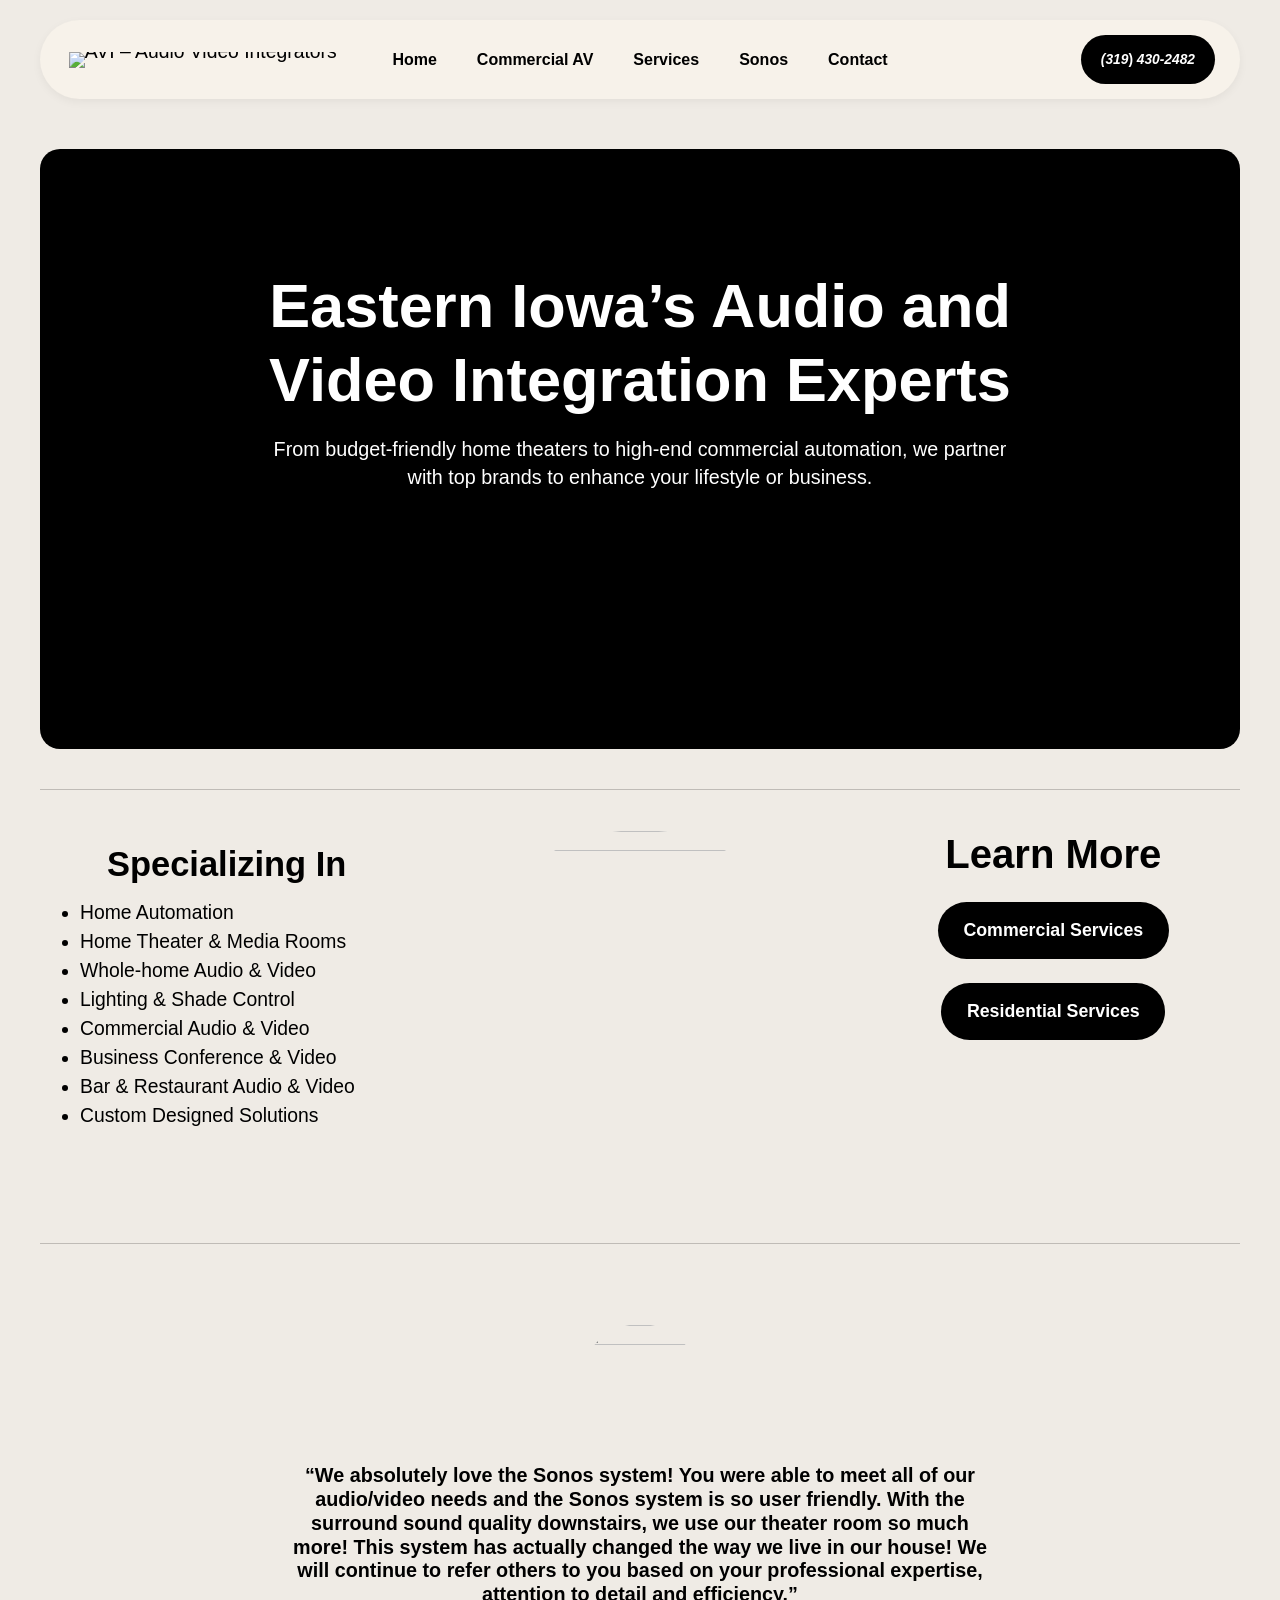
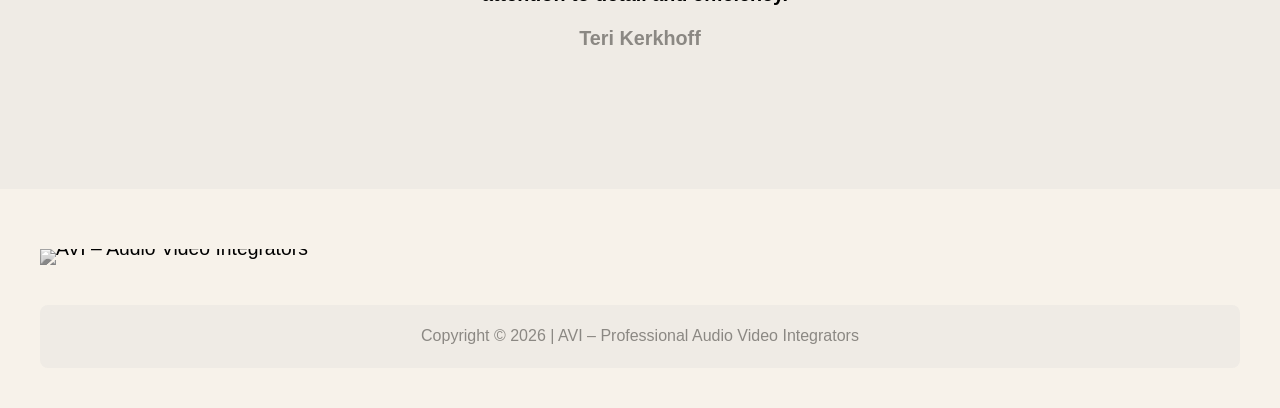
==== commit 790569d5: "Update index.html" ====
--- a/index.html
+++ b/index.html
@@ -198,7 +198,6 @@
 
 
 <div class="wp-block-group alignfull has-global-padding is-layout-constrained wp-container-core-group-is-layout-9b4607c3 wp-block-group-is-layout-constrained" style="margin-top:0;margin-bottom:0;padding-top:var(--wp--preset--spacing--superbspacing-small);padding-right:var(--wp--preset--spacing--superbspacing-small);padding-bottom:var(--wp--preset--spacing--superbspacing-small);padding-left:var(--wp--preset--spacing--superbspacing-small)">
-<div class="wp-block-cover alignwide wp-duotone-grayscale" style="border-top-left-radius:20px;border-top-right-radius:20px;border-bottom-left-radius:20px;border-bottom-right-radius:20px;min-height:624px;aspect-ratio:unset;"><img class="wp-block-cover__image-background wp-image-2037" alt="" src="https://professionalavi.com/wp-content/themes/beiged/assets/images/header/header-1-img.jpg" style="object-position:94% 6%" data-object-fit="cover" data-object-position="94% 6%"><span aria-hidden="true" class="wp-block-cover__background has-contrast-dark-background-color has-background-dim-70 has-background-dim"></span><div class="wp-block-cover__inner-container is-layout-flow wp-block-cover-is-layout-flow">
 <div class="wp-block-group alignwide is-style-default has-contrast-dark-background-color has-background is-vertical is-content-justification-center is-layout-flex wp-container-core-group-is-layout-bd439ebe wp-block-group-is-layout-flex" style="border-radius:20px;min-height:600px;padding-top:var(--wp--preset--spacing--superbspacing-xxlarge);padding-right:var(--wp--preset--spacing--superbspacing-xsmall);padding-bottom:var(--wp--preset--spacing--superbspacing-xxlarge);padding-left:var(--wp--preset--spacing--superbspacing-xsmall);background-image:url(&apos;https://professionalavi.com/wp-content/uploads/2026/05/avi_background-2-scaled.jpg&apos;);background-position:55.00000000000001% 46%;background-size:cover;">
 <div class="wp-block-group has-global-padding is-layout-constrained wp-container-core-group-is-layout-0a9211da wp-block-group-is-layout-constrained">
 <h1 class="wp-block-heading has-text-align-center has-contrast-light-color has-text-color has-superbfont-xxlarge-font-size">Eastern Iowa’s Audio and Video Integration Experts</h1>
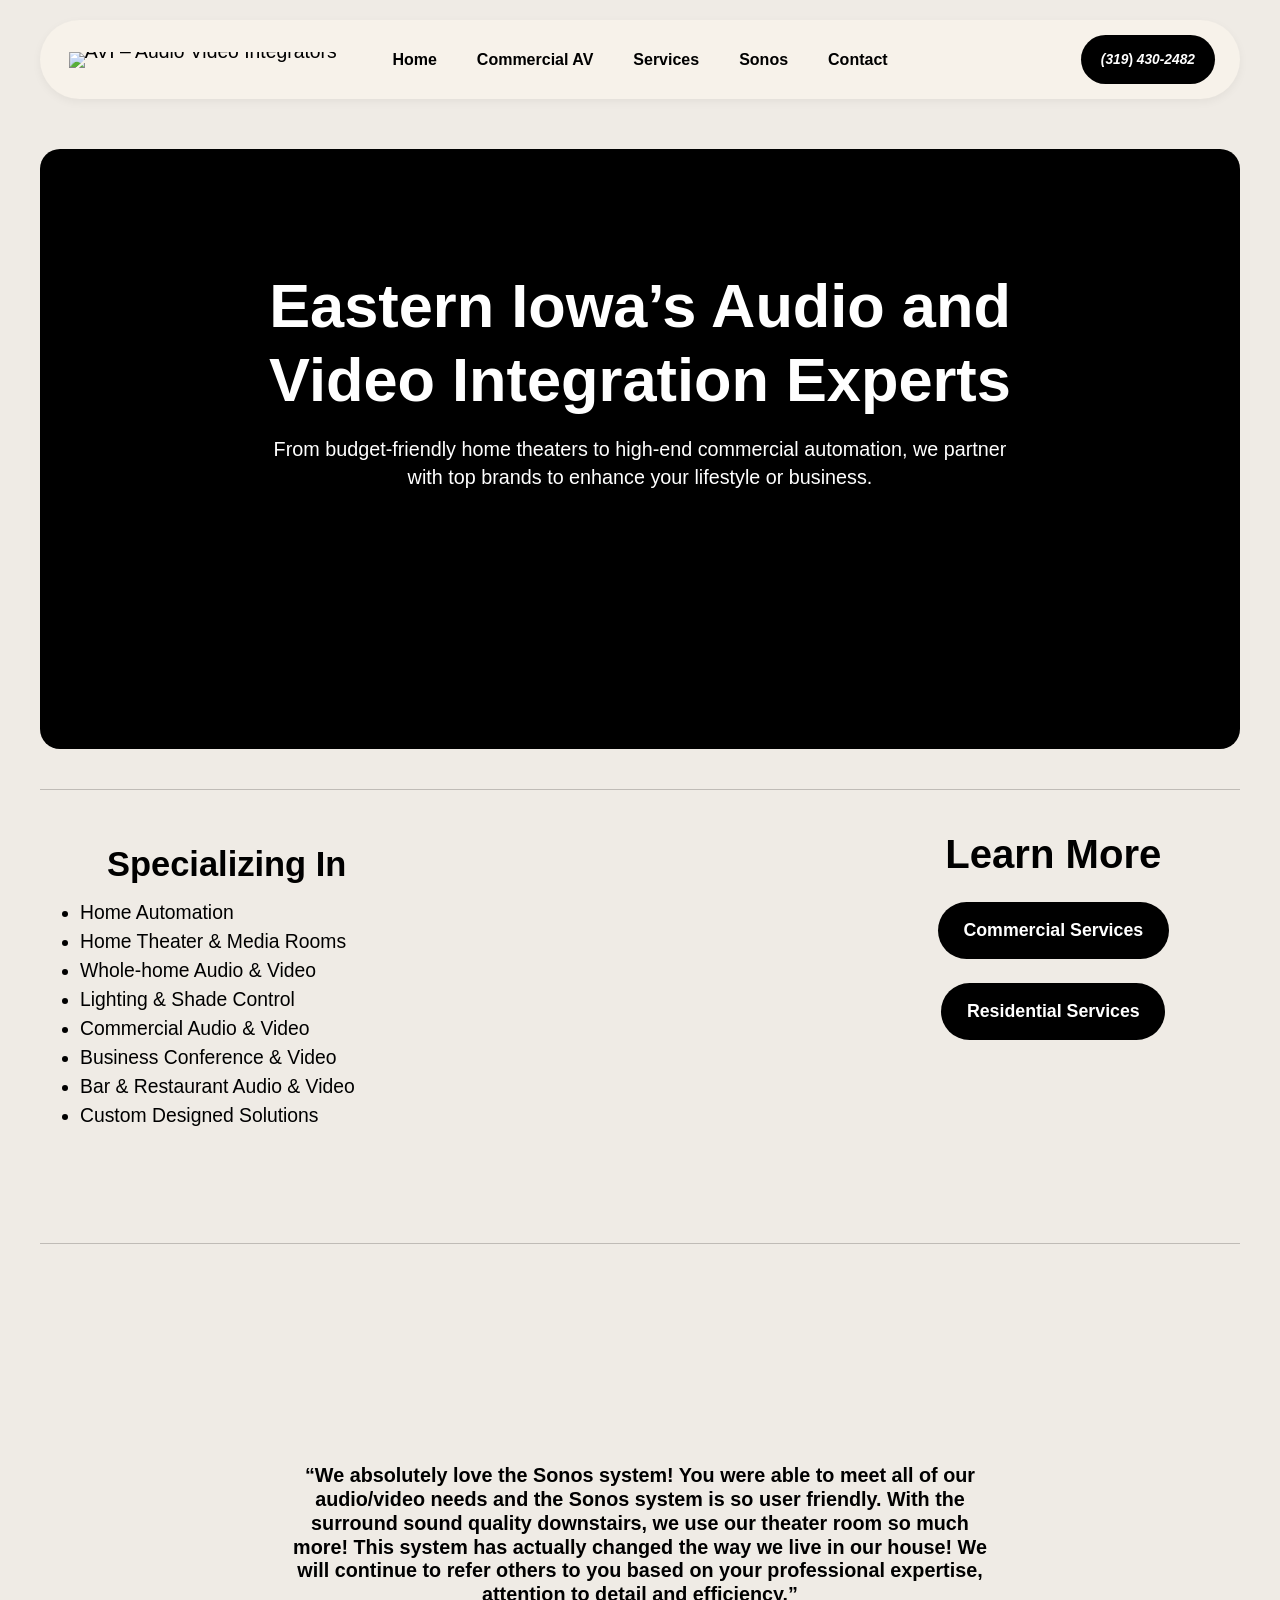
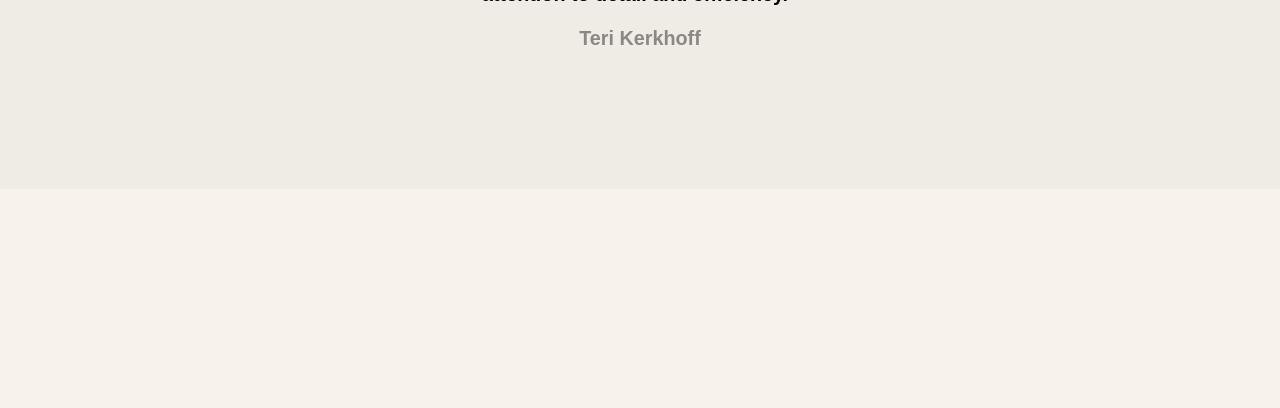
==== commit 9d9b8a5e: "fix mobile hamburger menu attempting to fix navi menu not opening on mobile display" ====
--- a/index.html
+++ b/index.html
@@ -377,5 +377,30 @@
 const a=JSON.parse(document.getElementById("wp-emoji-settings").textContent),o=(window._wpemojiSettings=a,"wpEmojiSettingsSupports"),s=["flag","emoji"];function i(e){try{var t={supportTests:e,timestamp:(new Date).valueOf()};sessionStorage.setItem(o,JSON.stringify(t))}catch(e){}}function c(e,t,n){e.clearRect(0,0,e.canvas.width,e.canvas.height),e.fillText(t,0,0);t=new Uint32Array(e.getImageData(0,0,e.canvas.width,e.canvas.height).data);e.clearRect(0,0,e.canvas.width,e.canvas.height),e.fillText(n,0,0);const a=new Uint32Array(e.getImageData(0,0,e.canvas.width,e.canvas.height).data);return t.every((e,t)=>e===a[t])}function p(e,t){e.clearRect(0,0,e.canvas.width,e.canvas.height),e.fillText(t,0,0);var n=e.getImageData(16,16,1,1);for(let e=0;e<n.data.length;e++)if(0!==n.data[e])return!1;return!0}function u(e,t,n,a){switch(t){case"flag":return n(e,"\ud83c\udff3\ufe0f\u200d\u26a7\ufe0f","\ud83c\udff3\ufe0f\u200b\u26a7\ufe0f")?!1:!n(e,"\ud83c\udde8\ud83c\uddf6","\ud83c\udde8\u200b\ud83c\uddf6")&&!n(e,"\ud83c\udff4\udb40\udc67\udb40\udc62\udb40\udc65\udb40\udc6e\udb40\udc67\udb40\udc7f","\ud83c\udff4\u200b\udb40\udc67\u200b\udb40\udc62\u200b\udb40\udc65\u200b\udb40\udc6e\u200b\udb40\udc67\u200b\udb40\udc7f");case"emoji":return!a(e,"\ud83e\u1fac8")}return!1}function f(e,t,n,a){let r;const o=(r="undefined"!=typeof WorkerGlobalScope&&self instanceof WorkerGlobalScope?new OffscreenCanvas(300,150):document.createElement("canvas")).getContext("2d",{willReadFrequently:!0}),s=(o.textBaseline="top",o.font="600 32px Arial",{});return e.forEach(e=>{s[e]=t(o,e,n,a)}),s}function r(e){var t=document.createElement("script");t.src=e,t.defer=!0,document.head.appendChild(t)}a.supports={everything:!0,everythingExceptFlag:!0},new Promise(t=>{let n=function(){try{var e=JSON.parse(sessionStorage.getItem(o));if("object"==typeof e&&"number"==typeof e.timestamp&&(new Date).valueOf()<e.timestamp+604800&&"object"==typeof e.supportTests)return e.supportTests}catch(e){}return null}();if(!n){if("undefined"!=typeof Worker&&"undefined"!=typeof OffscreenCanvas&&"undefined"!=typeof URL&&URL.createObjectURL&&"undefined"!=typeof Blob)try{var e="postMessage("+f.toString()+"("+[JSON.stringify(s),u.toString(),c.toString(),p.toString()].join(",")+"));",a=new Blob([e],{type:"text/javascript"});const r=new Worker(URL.createObjectURL(a),{name:"wpTestEmojiSupports"});return void(r.onmessage=e=>{i(n=e.data),r.terminate(),t(n)})}catch(e){}i(n=f(s,u,c,p))}t(n)}).then(e=>{for(const n in e)a.supports[n]=e[n],a.supports.everything=a.supports.everything&&a.supports[n],"flag"!==n&&(a.supports.everythingExceptFlag=a.supports.everythingExceptFlag&&a.supports[n]);var t;a.supports.everythingExceptFlag=a.supports.everythingExceptFlag&&!a.supports.flag,a.supports.everything||((t=a.source||{}).concatemoji?r(t.concatemoji):t.wpemoji&&t.twemoji&&(r(t.twemoji),r(t.wpemoji)))});
 //# sourceURL=https://professionalavi.com/wp-includes/js/wp-emoji-loader.min.js
 </script>
+<script id="custom-mobile-menu-fix">
+    document.addEventListener('DOMContentLoaded', function() {
+        // Find our buttons and the menu container
+        const openBtn = document.querySelector('.wp-block-navigation__responsive-container-open');
+        const closeBtn = document.querySelector('.wp-block-navigation__responsive-container-close');
+        const menuContainer = document.querySelector('.wp-block-navigation__responsive-container');
+        const htmlElement = document.documentElement;
+
+        if (openBtn && closeBtn && menuContainer) {
+            // Open Menu
+            openBtn.addEventListener('click', function(e) {
+                e.preventDefault();
+                menuContainer.classList.add('is-menu-open');
+                htmlElement.classList.add('has-modal-open'); // Stops background scrolling
+            });
+
+            // Close Menu
+            closeBtn.addEventListener('click', function(e) {
+                e.preventDefault();
+                menuContainer.classList.remove('is-menu-open');
+                htmlElement.classList.remove('has-modal-open');
+            });
+        }
+    });
+</script>
 </body>
 </html>
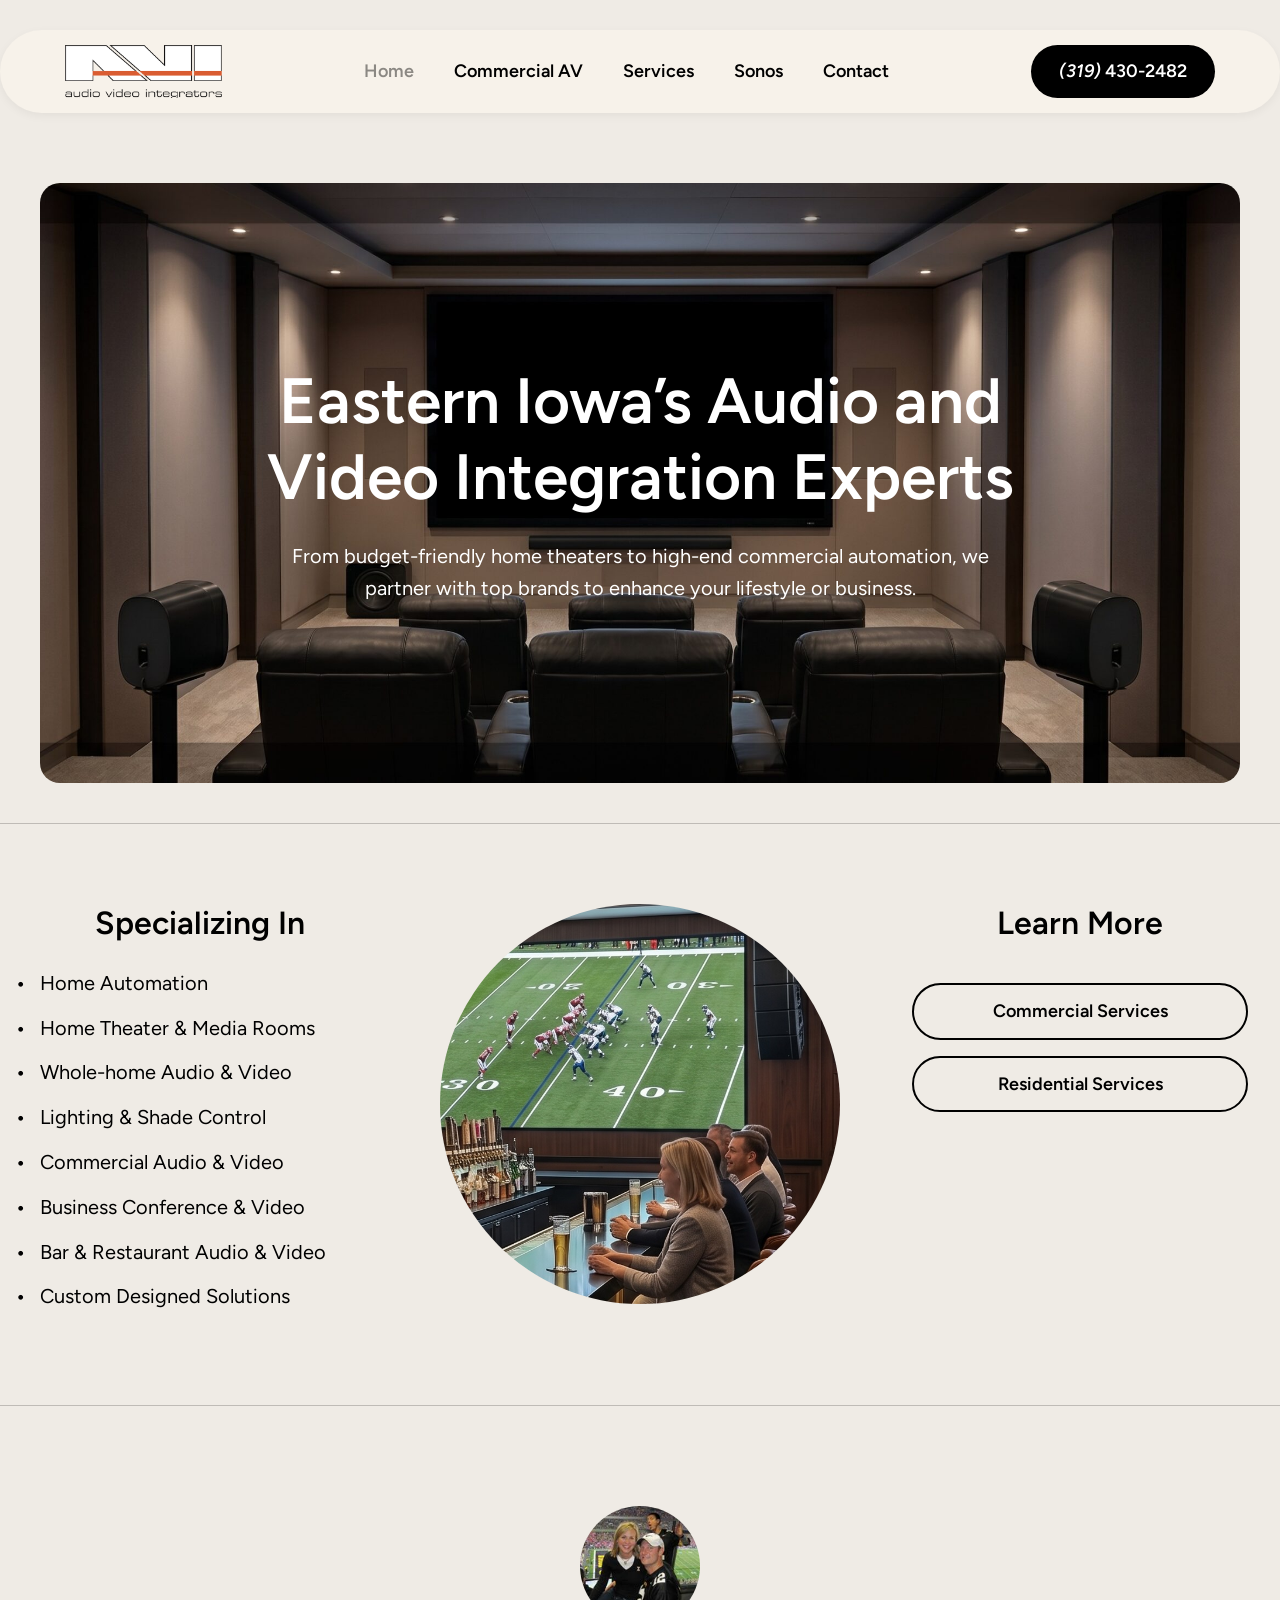
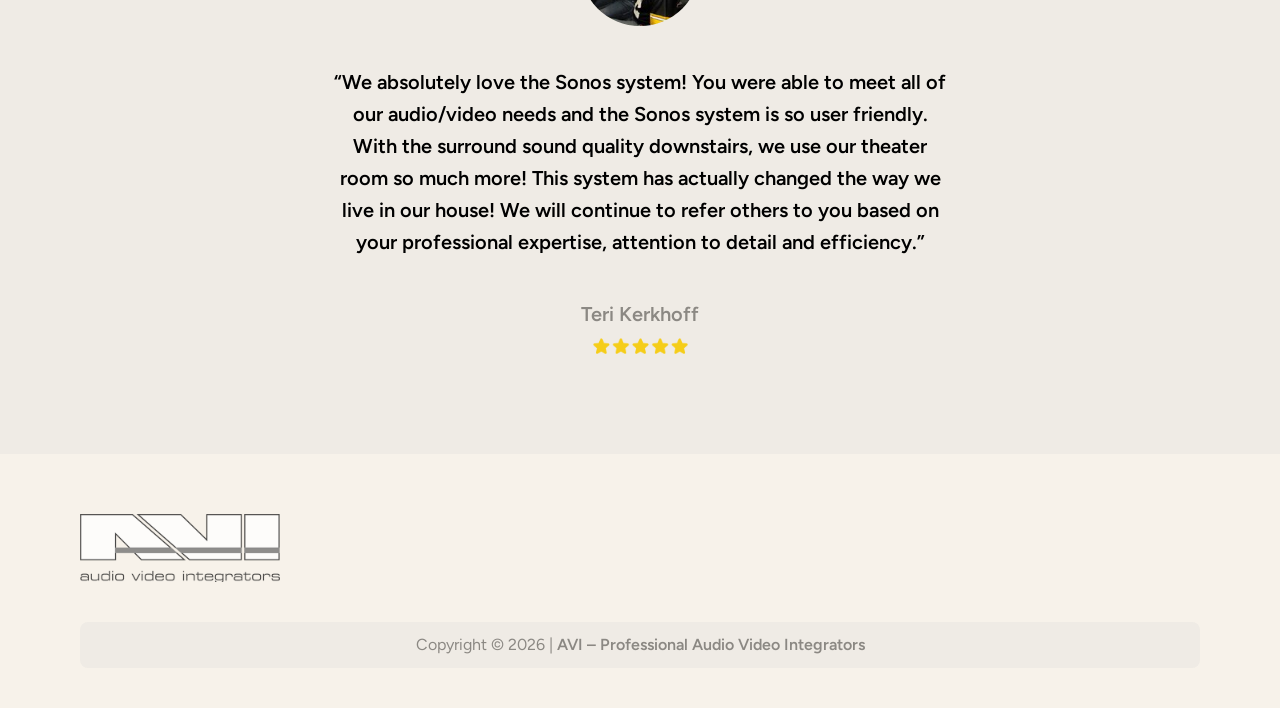
==== commit c82bcd66: "update index to optimized version and add stylesheet" ====
--- a/index.html
+++ b/index.html
@@ -1,406 +1,123 @@
 <!DOCTYPE html>
 <html lang="en-US">
-<head><meta charset="UTF-8">
-	
-	<meta name="viewport" content="width=device-width, initial-scale=1">
-<meta name="robots" content="max-image-preview:large">
-<title>AVI – Audio Video Integrators</title>
-<link rel="alternate" type="application/rss+xml" title="AVI - Audio Video Integrators » Feed" href="https://professionalavi.com/feed/">
-<link rel="alternate" type="application/rss+xml" title="AVI - Audio Video Integrators » Comments Feed" href="https://professionalavi.com/comments/feed/">
-<style id="superb-addons-variable-fallbacks-inline-css">
-:root{--wp--preset--color--primary:#1f7cec;--wp--preset--color--primary-hover:#3993ff;--wp--preset--color--base:#fff;--wp--preset--color--featured:#0a284b;--wp--preset--color--contrast-light:#fff;--wp--preset--color--contrast-dark:#000;--wp--preset--color--mono-1:#0d3c74;--wp--preset--color--mono-2:#64748b;--wp--preset--color--mono-3:#e2e8f0;--wp--preset--color--mono-4:#f8fafc;--wp--preset--spacing--superbspacing-xxsmall:clamp(5px,1vw,10px);--wp--preset--spacing--superbspacing-xsmall:clamp(10px,2vw,20px);--wp--preset--spacing--superbspacing-small:clamp(20px,4vw,40px);--wp--preset--spacing--superbspacing-medium:clamp(30px,6vw,60px);--wp--preset--spacing--superbspacing-large:clamp(40px,8vw,80px);--wp--preset--spacing--superbspacing-xlarge:clamp(50px,10vw,100px);--wp--preset--spacing--superbspacing-xxlarge:clamp(60px,12vw,120px);--wp--preset--font-size--superbfont-tiny:clamp(10px,0.625rem + ((1vw - 3.2px) * 0.227),12px);--wp--preset--font-size--superbfont-xxsmall:clamp(12px,0.75rem + ((1vw - 3.2px) * 0.227),14px);--wp--preset--font-size--superbfont-xsmall:clamp(16px,1rem + ((1vw - 3.2px) * 1),16px);--wp--preset--font-size--superbfont-small:clamp(16px,1rem + ((1vw - 3.2px) * 0.227),18px);--wp--preset--font-size--superbfont-medium:clamp(18px,1.125rem + ((1vw - 3.2px) * 0.227),20px);--wp--preset--font-size--superbfont-large:clamp(24px,1.5rem + ((1vw - 3.2px) * 0.909),32px);--wp--preset--font-size--superbfont-xlarge:clamp(32px,2rem + ((1vw - 3.2px) * 1.818),48px);--wp--preset--font-size--superbfont-xxlarge:clamp(40px,2.5rem + ((1vw - 3.2px) * 2.727),64px)}.has-primary-color{color:var(--wp--preset--color--primary)!important}.has-primary-hover-color{color:var(--wp--preset--color--primary-hover)!important}.has-base-color{color:var(--wp--preset--color--base)!important}.has-featured-color{color:var(--wp--preset--color--featured)!important}.has-contrast-light-color{color:var(--wp--preset--color--contrast-light)!important}.has-contrast-dark-color{color:var(--wp--preset--color--contrast-dark)!important}.has-mono-1-color{color:var(--wp--preset--color--mono-1)!important}.has-mono-2-color{color:var(--wp--preset--color--mono-2)!important}.has-mono-3-color{color:var(--wp--preset--color--mono-3)!important}.has-mono-4-color{color:var(--wp--preset--color--mono-4)!important}.has-primary-background-color{background-color:var(--wp--preset--color--primary)!important}.has-primary-hover-background-color{background-color:var(--wp--preset--color--primary-hover)!important}.has-base-background-color{background-color:var(--wp--preset--color--base)!important}.has-featured-background-color{background-color:var(--wp--preset--color--featured)!important}.has-contrast-light-background-color{background-color:var(--wp--preset--color--contrast-light)!important}.has-contrast-dark-background-color{background-color:var(--wp--preset--color--contrast-dark)!important}.has-mono-1-background-color{background-color:var(--wp--preset--color--mono-1)!important}.has-mono-2-background-color{background-color:var(--wp--preset--color--mono-2)!important}.has-mono-3-background-color{background-color:var(--wp--preset--color--mono-3)!important}.has-mono-4-background-color{background-color:var(--wp--preset--color--mono-4)!important}.has-superbfont-tiny-font-size{font-size:var(--wp--preset--font-size--superbfont-tiny)!important}.has-superbfont-xxsmall-font-size{font-size:var(--wp--preset--font-size--superbfont-xxsmall)!important}.has-superbfont-xsmall-font-size{font-size:var(--wp--preset--font-size--superbfont-xsmall)!important}.has-superbfont-small-font-size{font-size:var(--wp--preset--font-size--superbfont-small)!important}.has-superbfont-medium-font-size{font-size:var(--wp--preset--font-size--superbfont-medium)!important}.has-superbfont-large-font-size{font-size:var(--wp--preset--font-size--superbfont-large)!important}.has-superbfont-xlarge-font-size{font-size:var(--wp--preset--font-size--superbfont-xlarge)!important}.has-superbfont-xxlarge-font-size{font-size:var(--wp--preset--font-size--superbfont-xxlarge)!important}
-/*# sourceURL=superb-addons-variable-fallbacks-inline-css */
-</style>
-<style id="wp-img-auto-sizes-contain-inline-css">
-img:is([sizes=auto i],[sizes^="auto," i]){contain-intrinsic-size:3000px 1500px}
-/*# sourceURL=wp-img-auto-sizes-contain-inline-css */
-</style>
-<style id="wp-block-site-logo-inline-css">
-.wp-block-site-logo{box-sizing:border-box;line-height:0}.wp-block-site-logo a{display:inline-block;line-height:0}.wp-block-site-logo.is-default-size img{height:auto;width:120px}.wp-block-site-logo img{height:auto;max-width:100%}.wp-block-site-logo a,.wp-block-site-logo img{border-radius:inherit}.wp-block-site-logo.aligncenter{margin-left:auto;margin-right:auto;text-align:center}:root :where(.wp-block-site-logo.is-style-rounded){border-radius:9999px}
-/*# sourceURL=https://professionalavi.com/wp-includes/blocks/site-logo/style.min.css */
-</style>
-<style id="wp-block-navigation-link-inline-css">
-.wp-block-navigation .wp-block-navigation-item__label{overflow-wrap:break-word}.wp-block-navigation .wp-block-navigation-item__description{display:none}.link-ui-tools{outline:1px solid #f0f0f0;padding:8px}.link-ui-block-inserter{padding-top:8px}.link-ui-block-inserter__back{margin-left:8px;text-transform:uppercase}
-/*# sourceURL=https://professionalavi.com/wp-includes/blocks/navigation-link/style.min.css */
-</style>
-<style id="wp-block-navigation-inline-css">
-.wp-block-navigation{position:relative}.wp-block-navigation ul{margin-bottom:0;margin-left:0;margin-top:0;padding-left:0}.wp-block-navigation ul,.wp-block-navigation ul li{list-style:none;padding:0}.wp-block-navigation .wp-block-navigation-item{align-items:center;background-color:inherit;display:flex;position:relative}.wp-block-navigation .wp-block-navigation-item .wp-block-navigation__submenu-container:empty{display:none}.wp-block-navigation .wp-block-navigation-item__content{display:block;z-index:1}.wp-block-navigation .wp-block-navigation-item__content.wp-block-navigation-item__content{color:inherit}.wp-block-navigation.has-text-decoration-underline .wp-block-navigation-item__content,.wp-block-navigation.has-text-decoration-underline .wp-block-navigation-item__content:active,.wp-block-navigation.has-text-decoration-underline .wp-block-navigation-item__content:focus{text-decoration:underline}.wp-block-navigation.has-text-decoration-line-through .wp-block-navigation-item__content,.wp-block-navigation.has-text-decoration-line-through .wp-block-navigation-item__content:active,.wp-block-navigation.has-text-decoration-line-through .wp-block-navigation-item__content:focus{text-decoration:line-through}.wp-block-navigation :where(a),.wp-block-navigation :where(a:active),.wp-block-navigation :where(a:focus){text-decoration:none}.wp-block-navigation .wp-block-navigation__submenu-icon{align-self:center;background-color:inherit;border:none;color:currentColor;display:inline-block;font-size:inherit;height:.6em;line-height:0;margin-left:.25em;padding:0;width:.6em}.wp-block-navigation .wp-block-navigation__submenu-icon svg{display:inline-block;stroke:currentColor;height:inherit;margin-top:.075em;width:inherit}.wp-block-navigation{--navigation-layout-justification-setting:flex-start;--navigation-layout-direction:row;--navigation-layout-wrap:wrap;--navigation-layout-justify:flex-start;--navigation-layout-align:center}.wp-block-navigation.is-vertical{--navigation-layout-direction:column;--navigation-layout-justify:initial;--navigation-layout-align:flex-start}.wp-block-navigation.no-wrap{--navigation-layout-wrap:nowrap}.wp-block-navigation.items-justified-center{--navigation-layout-justification-setting:center;--navigation-layout-justify:center}.wp-block-navigation.items-justified-center.is-vertical{--navigation-layout-align:center}.wp-block-navigation.items-justified-right{--navigation-layout-justification-setting:flex-end;--navigation-layout-justify:flex-end}.wp-block-navigation.items-justified-right.is-vertical{--navigation-layout-align:flex-end}.wp-block-navigation.items-justified-space-between{--navigation-layout-justification-setting:space-between;--navigation-layout-justify:space-between}.wp-block-navigation .has-child .wp-block-navigation__submenu-container{align-items:normal;background-color:inherit;color:inherit;display:flex;flex-direction:column;opacity:0;position:absolute;z-index:2}@media not (prefers-reduced-motion){.wp-block-navigation .has-child .wp-block-navigation__submenu-container{transition:opacity .1s linear}}.wp-block-navigation .has-child .wp-block-navigation__submenu-container{height:0;overflow:hidden;visibility:hidden;width:0}.wp-block-navigation .has-child .wp-block-navigation__submenu-container>.wp-block-navigation-item>.wp-block-navigation-item__content{display:flex;flex-grow:1;padding:.5em 1em}.wp-block-navigation .has-child .wp-block-navigation__submenu-container>.wp-block-navigation-item>.wp-block-navigation-item__content .wp-block-navigation__submenu-icon{margin-left:auto;margin-right:0}.wp-block-navigation .has-child .wp-block-navigation__submenu-container .wp-block-navigation-item__content{margin:0}.wp-block-navigation .has-child .wp-block-navigation__submenu-container{left:-1px;top:100%}@media (min-width:782px){.wp-block-navigation .has-child .wp-block-navigation__submenu-container .wp-block-navigation__submenu-container{left:100%;top:-1px}.wp-block-navigation .has-child .wp-block-navigation__submenu-container .wp-block-navigation__submenu-container:before{background:#0000;content:"";display:block;height:100%;position:absolute;right:100%;width:.5em}.wp-block-navigation .has-child .wp-block-navigation__submenu-container .wp-block-navigation__submenu-icon{margin-right:.25em}.wp-block-navigation .has-child .wp-block-navigation__submenu-container .wp-block-navigation__submenu-icon svg{transform:rotate(-90deg)}}.wp-block-navigation .has-child .wp-block-navigation-submenu__toggle[aria-expanded=true]~.wp-block-navigation__submenu-container,.wp-block-navigation .has-child:not(.open-on-click):hover>.wp-block-navigation__submenu-container,.wp-block-navigation .has-child:not(.open-on-click):not(.open-on-hover-click):focus-within>.wp-block-navigation__submenu-container{height:auto;min-width:200px;opacity:1;overflow:visible;visibility:visible;width:auto}.wp-block-navigation.has-background .has-child .wp-block-navigation__submenu-container{left:0;top:100%}@media (min-width:782px){.wp-block-navigation.has-background .has-child .wp-block-navigation__submenu-container .wp-block-navigation__submenu-container{left:100%;top:0}}.wp-block-navigation-submenu{display:flex;position:relative}.wp-block-navigation-submenu .wp-block-navigation__submenu-icon svg{stroke:currentColor}button.wp-block-navigation-item__content{background-color:initial;border:none;color:currentColor;font-family:inherit;font-size:inherit;font-style:inherit;font-weight:inherit;letter-spacing:inherit;line-height:inherit;text-align:left;text-transform:inherit}.wp-block-navigation-submenu__toggle{cursor:pointer}.wp-block-navigation-submenu__toggle[aria-expanded=true]+.wp-block-navigation__submenu-icon>svg,.wp-block-navigation-submenu__toggle[aria-expanded=true]>svg{transform:rotate(180deg)}.wp-block-navigation-item.open-on-click .wp-block-navigation-submenu__toggle{padding-left:0;padding-right:.85em}.wp-block-navigation-item.open-on-click .wp-block-navigation-submenu__toggle+.wp-block-navigation__submenu-icon{margin-left:-.6em;pointer-events:none}.wp-block-navigation-item.open-on-click button.wp-block-navigation-item__content:not(.wp-block-navigation-submenu__toggle){padding:0}.wp-block-navigation .wp-block-page-list,.wp-block-navigation__container,.wp-block-navigation__responsive-close,.wp-block-navigation__responsive-container,.wp-block-navigation__responsive-container-content,.wp-block-navigation__responsive-dialog{gap:inherit}:where(.wp-block-navigation.has-background .wp-block-navigation-item a:not(.wp-element-button)),:where(.wp-block-navigation.has-background .wp-block-navigation-submenu a:not(.wp-element-button)){padding:.5em 1em}:where(.wp-block-navigation .wp-block-navigation__submenu-container .wp-block-navigation-item a:not(.wp-element-button)),:where(.wp-block-navigation .wp-block-navigation__submenu-container .wp-block-navigation-submenu a:not(.wp-element-button)),:where(.wp-block-navigation .wp-block-navigation__submenu-container .wp-block-navigation-submenu button.wp-block-navigation-item__content),:where(.wp-block-navigation .wp-block-navigation__submenu-container .wp-block-pages-list__item button.wp-block-navigation-item__content){padding:.5em 1em}.wp-block-navigation.items-justified-right .wp-block-navigation__container .has-child .wp-block-navigation__submenu-container,.wp-block-navigation.items-justified-right .wp-block-page-list>.has-child .wp-block-navigation__submenu-container,.wp-block-navigation.items-justified-space-between .wp-block-page-list>.has-child:last-child .wp-block-navigation__submenu-container,.wp-block-navigation.items-justified-space-between>.wp-block-navigation__container>.has-child:last-child .wp-block-navigation__submenu-container{left:auto;right:0}.wp-block-navigation.items-justified-right .wp-block-navigation__container .has-child .wp-block-navigation__submenu-container .wp-block-navigation__submenu-container,.wp-block-navigation.items-justified-right .wp-block-page-list>.has-child .wp-block-navigation__submenu-container .wp-block-navigation__submenu-container,.wp-block-navigation.items-justified-space-between .wp-block-page-list>.has-child:last-child .wp-block-navigation__submenu-container .wp-block-navigation__submenu-container,.wp-block-navigation.items-justified-space-between>.wp-block-navigation__container>.has-child:last-child .wp-block-navigation__submenu-container .wp-block-navigation__submenu-container{left:-1px;right:-1px}@media (min-width:782px){.wp-block-navigation.items-justified-right .wp-block-navigation__container .has-child .wp-block-navigation__submenu-container .wp-block-navigation__submenu-container,.wp-block-navigation.items-justified-right .wp-block-page-list>.has-child .wp-block-navigation__submenu-container .wp-block-navigation__submenu-container,.wp-block-navigation.items-justified-space-between .wp-block-page-list>.has-child:last-child .wp-block-navigation__submenu-container .wp-block-navigation__submenu-container,.wp-block-navigation.items-justified-space-between>.wp-block-navigation__container>.has-child:last-child .wp-block-navigation__submenu-container .wp-block-navigation__submenu-container{left:auto;right:100%}}.wp-block-navigation:not(.has-background) .wp-block-navigation__submenu-container{background-color:#fff;border:1px solid #00000026}.wp-block-navigation.has-background .wp-block-navigation__submenu-container{background-color:inherit}.wp-block-navigation:not(.has-text-color) .wp-block-navigation__submenu-container{color:#000}.wp-block-navigation__container{align-items:var(--navigation-layout-align,initial);display:flex;flex-direction:var(--navigation-layout-direction,initial);flex-wrap:var(--navigation-layout-wrap,wrap);justify-content:var(--navigation-layout-justify,initial);list-style:none;margin:0;padding-left:0}.wp-block-navigation__container .is-responsive{display:none}.wp-block-navigation__container:only-child,.wp-block-page-list:only-child{flex-grow:1}@keyframes overlay-menu__fade-in-animation{0%{opacity:0;transform:translateY(.5em)}to{opacity:1;transform:translateY(0)}}.wp-block-navigation__responsive-container{bottom:0;display:none;left:0;position:fixed;right:0;top:0}.wp-block-navigation__responsive-container :where(.wp-block-navigation-item a){color:inherit}.wp-block-navigation__responsive-container .wp-block-navigation__responsive-container-content{align-items:var(--navigation-layout-align,initial);display:flex;flex-direction:var(--navigation-layout-direction,initial);flex-wrap:var(--navigation-layout-wrap,wrap);justify-content:var(--navigation-layout-justify,initial)}.wp-block-navigation__responsive-container:not(.is-menu-open.is-menu-open){background-color:inherit!important;color:inherit!important}.wp-block-navigation__responsive-container.is-menu-open{background-color:inherit;display:flex;flex-direction:column}@media not (prefers-reduced-motion){.wp-block-navigation__responsive-container.is-menu-open{animation:overlay-menu__fade-in-animation .1s ease-out;animation-fill-mode:forwards}}.wp-block-navigation__responsive-container.is-menu-open{overflow:auto;padding:clamp(1rem,var(--wp--style--root--padding-top),20rem) clamp(1rem,var(--wp--style--root--padding-right),20rem) clamp(1rem,var(--wp--style--root--padding-bottom),20rem) clamp(1rem,var(--wp--style--root--padding-left),20rem);z-index:100000}.wp-block-navigation__responsive-container.is-menu-open .wp-block-navigation__responsive-container-content{align-items:var(--navigation-layout-justification-setting,inherit);display:flex;flex-direction:column;flex-wrap:nowrap;overflow:visible;padding-top:calc(2rem + 24px)}.wp-block-navigation__responsive-container.is-menu-open .wp-block-navigation__responsive-container-content,.wp-block-navigation__responsive-container.is-menu-open .wp-block-navigation__responsive-container-content .wp-block-navigation__container,.wp-block-navigation__responsive-container.is-menu-open .wp-block-navigation__responsive-container-content .wp-block-page-list{justify-content:flex-start}.wp-block-navigation__responsive-container.is-menu-open .wp-block-navigation__responsive-container-content .wp-block-navigation__submenu-icon{display:none}.wp-block-navigation__responsive-container.is-menu-open .wp-block-navigation__responsive-container-content .has-child .wp-block-navigation__submenu-container{border:none;height:auto;min-width:200px;opacity:1;overflow:initial;padding-left:2rem;padding-right:2rem;position:static;visibility:visible;width:auto}.wp-block-navigation__responsive-container.is-menu-open .wp-block-navigation__responsive-container-content .wp-block-navigation__container,.wp-block-navigation__responsive-container.is-menu-open .wp-block-navigation__responsive-container-content .wp-block-navigation__submenu-container{gap:inherit}.wp-block-navigation__responsive-container.is-menu-open .wp-block-navigation__responsive-container-content .wp-block-navigation__submenu-container{padding-top:var(--wp--style--block-gap,2em)}.wp-block-navigation__responsive-container.is-menu-open .wp-block-navigation__responsive-container-content .wp-block-navigation-item__content{padding:0}.wp-block-navigation__responsive-container.is-menu-open .wp-block-navigation__responsive-container-content .wp-block-navigation-item,.wp-block-navigation__responsive-container.is-menu-open .wp-block-navigation__responsive-container-content .wp-block-navigation__container,.wp-block-navigation__responsive-container.is-menu-open .wp-block-navigation__responsive-container-content .wp-block-page-list{align-items:var(--navigation-layout-justification-setting,initial);display:flex;flex-direction:column}.wp-block-navigation__responsive-container.is-menu-open .wp-block-navigation-item,.wp-block-navigation__responsive-container.is-menu-open .wp-block-navigation-item .wp-block-navigation__submenu-container,.wp-block-navigation__responsive-container.is-menu-open .wp-block-navigation__container,.wp-block-navigation__responsive-container.is-menu-open .wp-block-page-list{background:#0000!important;color:inherit!important}.wp-block-navigation__responsive-container.is-menu-open .wp-block-navigation__submenu-container.wp-block-navigation__submenu-container.wp-block-navigation__submenu-container.wp-block-navigation__submenu-container{left:auto;right:auto}@media (min-width:600px){.wp-block-navigation__responsive-container:not(.hidden-by-default):not(.is-menu-open){background-color:inherit;display:block;position:relative;width:100%;z-index:auto}.wp-block-navigation__responsive-container:not(.hidden-by-default):not(.is-menu-open) .wp-block-navigation__responsive-container-close{display:none}.wp-block-navigation__responsive-container.is-menu-open .wp-block-navigation__submenu-container.wp-block-navigation__submenu-container.wp-block-navigation__submenu-container.wp-block-navigation__submenu-container{left:0}}.wp-block-navigation:not(.has-background) .wp-block-navigation__responsive-container.is-menu-open{background-color:#fff}.wp-block-navigation:not(.has-text-color) .wp-block-navigation__responsive-container.is-menu-open{color:#000}.wp-block-navigation__toggle_button_label{font-size:1rem;font-weight:700}.wp-block-navigation__responsive-container-close,.wp-block-navigation__responsive-container-open{background:#0000;border:none;color:currentColor;cursor:pointer;margin:0;padding:0;text-transform:inherit;vertical-align:middle}.wp-block-navigation__responsive-container-close svg,.wp-block-navigation__responsive-container-open svg{fill:currentColor;display:block;height:24px;pointer-events:none;width:24px}.wp-block-navigation__responsive-container-open{display:flex}.wp-block-navigation__responsive-container-open.wp-block-navigation__responsive-container-open.wp-block-navigation__responsive-container-open{font-family:inherit;font-size:inherit;font-weight:inherit}@media (min-width:600px){.wp-block-navigation__responsive-container-open:not(.always-shown){display:none}}.wp-block-navigation__responsive-container-close{position:absolute;right:0;top:0;z-index:2}.wp-block-navigation__responsive-container-close.wp-block-navigation__responsive-container-close.wp-block-navigation__responsive-container-close{font-family:inherit;font-size:inherit;font-weight:inherit}.wp-block-navigation__responsive-close{width:100%}.has-modal-open .wp-block-navigation__responsive-close{margin-left:auto;margin-right:auto;max-width:var(--wp--style--global--wide-size,100%)}.wp-block-navigation__responsive-close:focus{outline:none}.is-menu-open .wp-block-navigation__responsive-close,.is-menu-open .wp-block-navigation__responsive-container-content,.is-menu-open .wp-block-navigation__responsive-dialog{box-sizing:border-box}.wp-block-navigation__responsive-dialog{position:relative}.has-modal-open .admin-bar .is-menu-open .wp-block-navigation__responsive-dialog{margin-top:46px}@media (min-width:782px){.has-modal-open .admin-bar .is-menu-open .wp-block-navigation__responsive-dialog{margin-top:32px}}html.has-modal-open{overflow:hidden}
-/*# sourceURL=https://professionalavi.com/wp-includes/blocks/navigation/style.min.css */
-</style>
-<style id="wp-block-button-inline-css">
-.wp-block-button__link{align-content:center;box-sizing:border-box;cursor:pointer;display:inline-block;height:100%;text-align:center;word-break:break-word}.wp-block-button__link.aligncenter{text-align:center}.wp-block-button__link.alignright{text-align:right}:where(.wp-block-button__link){border-radius:9999px;box-shadow:none;padding:calc(.667em + 2px) calc(1.333em + 2px);text-decoration:none}.wp-block-button[style*=text-decoration] .wp-block-button__link{text-decoration:inherit}.wp-block-buttons>.wp-block-button.has-custom-width{max-width:none}.wp-block-buttons>.wp-block-button.has-custom-width .wp-block-button__link{width:100%}.wp-block-buttons>.wp-block-button.has-custom-font-size .wp-block-button__link{font-size:inherit}.wp-block-buttons>.wp-block-button.wp-block-button__width-25{width:calc(25% - var(--wp--style--block-gap, .5em)*.75)}.wp-block-buttons>.wp-block-button.wp-block-button__width-50{width:calc(50% - var(--wp--style--block-gap, .5em)*.5)}.wp-block-buttons>.wp-block-button.wp-block-button__width-75{width:calc(75% - var(--wp--style--block-gap, .5em)*.25)}.wp-block-buttons>.wp-block-button.wp-block-button__width-100{flex-basis:100%;width:100%}.wp-block-buttons.is-vertical>.wp-block-button.wp-block-button__width-25{width:25%}.wp-block-buttons.is-vertical>.wp-block-button.wp-block-button__width-50{width:50%}.wp-block-buttons.is-vertical>.wp-block-button.wp-block-button__width-75{width:75%}.wp-block-button.is-style-squared,.wp-block-button__link.wp-block-button.is-style-squared{border-radius:0}.wp-block-button.no-border-radius,.wp-block-button__link.no-border-radius{border-radius:0!important}:root :where(.wp-block-button .wp-block-button__link.is-style-outline),:root :where(.wp-block-button.is-style-outline>.wp-block-button__link){border:2px solid;padding:.667em 1.333em}:root :where(.wp-block-button .wp-block-button__link.is-style-outline:not(.has-text-color)),:root :where(.wp-block-button.is-style-outline>.wp-block-button__link:not(.has-text-color)){color:currentColor}:root :where(.wp-block-button .wp-block-button__link.is-style-outline:not(.has-background)),:root :where(.wp-block-button.is-style-outline>.wp-block-button__link:not(.has-background)){background-color:initial;background-image:none}
-/*# sourceURL=https://professionalavi.com/wp-includes/blocks/button/style.min.css */
-</style>
-<style id="wp-block-buttons-inline-css">
-.wp-block-buttons{box-sizing:border-box}.wp-block-buttons.is-vertical{flex-direction:column}.wp-block-buttons.is-vertical>.wp-block-button:last-child{margin-bottom:0}.wp-block-buttons>.wp-block-button{display:inline-block;margin:0}.wp-block-buttons.is-content-justification-left{justify-content:flex-start}.wp-block-buttons.is-content-justification-left.is-vertical{align-items:flex-start}.wp-block-buttons.is-content-justification-center{justify-content:center}.wp-block-buttons.is-content-justification-center.is-vertical{align-items:center}.wp-block-buttons.is-content-justification-right{justify-content:flex-end}.wp-block-buttons.is-content-justification-right.is-vertical{align-items:flex-end}.wp-block-buttons.is-content-justification-space-between{justify-content:space-between}.wp-block-buttons.aligncenter{text-align:center}.wp-block-buttons:not(.is-content-justification-space-between,.is-content-justification-right,.is-content-justification-left,.is-content-justification-center) .wp-block-button.aligncenter{margin-left:auto;margin-right:auto;width:100%}.wp-block-buttons[style*=text-decoration] .wp-block-button,.wp-block-buttons[style*=text-decoration] .wp-block-button__link{text-decoration:inherit}.wp-block-buttons.has-custom-font-size .wp-block-button__link{font-size:inherit}.wp-block-buttons .wp-block-button__link{width:100%}.wp-block-button.aligncenter{text-align:center}
-/*# sourceURL=https://professionalavi.com/wp-includes/blocks/buttons/style.min.css */
-</style>
-<style id="wp-block-columns-inline-css">
-.wp-block-columns{box-sizing:border-box;display:flex;flex-wrap:wrap!important}@media (min-width:782px){.wp-block-columns{flex-wrap:nowrap!important}}.wp-block-columns{align-items:normal!important}.wp-block-columns.are-vertically-aligned-top{align-items:flex-start}.wp-block-columns.are-vertically-aligned-center{align-items:center}.wp-block-columns.are-vertically-aligned-bottom{align-items:flex-end}@media (max-width:781px){.wp-block-columns:not(.is-not-stacked-on-mobile)>.wp-block-column{flex-basis:100%!important}}@media (min-width:782px){.wp-block-columns:not(.is-not-stacked-on-mobile)>.wp-block-column{flex-basis:0;flex-grow:1}.wp-block-columns:not(.is-not-stacked-on-mobile)>.wp-block-column[style*=flex-basis]{flex-grow:0}}.wp-block-columns.is-not-stacked-on-mobile{flex-wrap:nowrap!important}.wp-block-columns.is-not-stacked-on-mobile>.wp-block-column{flex-basis:0;flex-grow:1}.wp-block-columns.is-not-stacked-on-mobile>.wp-block-column[style*=flex-basis]{flex-grow:0}:where(.wp-block-columns){margin-bottom:1.75em}:where(.wp-block-columns.has-background){padding:1.25em 2.375em}.wp-block-column{flex-grow:1;min-width:0;overflow-wrap:break-word;word-break:break-word}.wp-block-column.is-vertically-aligned-top{align-self:flex-start}.wp-block-column.is-vertically-aligned-center{align-self:center}.wp-block-column.is-vertically-aligned-bottom{align-self:flex-end}.wp-block-column.is-vertically-aligned-stretch{align-self:stretch}.wp-block-column.is-vertically-aligned-bottom,.wp-block-column.is-vertically-aligned-center,.wp-block-column.is-vertically-aligned-top{width:100%}
-/*# sourceURL=https://professionalavi.com/wp-includes/blocks/columns/style.min.css */
-</style>
-<style id="wp-block-group-inline-css">
-.wp-block-group{box-sizing:border-box}:where(.wp-block-group.wp-block-group-is-layout-constrained){position:relative}
-.wp-block-group.is-style-superbaddons-card{background-color:var(--wp--preset--color--contrast-light);border-color:var(--wp--preset--color--mono-3);border-radius:10px;border-style:solid;border-width:1px;box-shadow:0 1px 2px 0 rgba(0,0,0,.05);color:var(--wp--preset--color--contrast-dark);padding:var(--wp--preset--spacing--superbspacing-small)}
-/*# sourceURL=wp-block-group-inline-css */
-</style>
-<style id="wp-block-group-theme-inline-css">
-:where(.wp-block-group.has-background){padding:1.25em 2.375em}
-/*# sourceURL=https://professionalavi.com/wp-includes/blocks/group/theme.min.css */
-</style>
-<style id="wp-block-template-part-theme-inline-css">
-:root :where(.wp-block-template-part.has-background){margin-bottom:0;margin-top:0;padding:1.25em 2.375em}
-/*# sourceURL=https://professionalavi.com/wp-includes/blocks/template-part/theme.min.css */
-</style>
-<style id="wp-block-heading-inline-css">
-h1:where(.wp-block-heading).has-background,h2:where(.wp-block-heading).has-background,h3:where(.wp-block-heading).has-background,h4:where(.wp-block-heading).has-background,h5:where(.wp-block-heading).has-background,h6:where(.wp-block-heading).has-background{padding:1.25em 2.375em}h1.has-text-align-left[style*=writing-mode]:where([style*=vertical-lr]),h1.has-text-align-right[style*=writing-mode]:where([style*=vertical-rl]),h2.has-text-align-left[style*=writing-mode]:where([style*=vertical-lr]),h2.has-text-align-right[style*=writing-mode]:where([style*=vertical-rl]),h3.has-text-align-left[style*=writing-mode]:where([style*=vertical-lr]),h3.has-text-align-right[style*=writing-mode]:where([style*=vertical-rl]),h4.has-text-align-left[style*=writing-mode]:where([style*=vertical-lr]),h4.has-text-align-right[style*=writing-mode]:where([style*=vertical-rl]),h5.has-text-align-left[style*=writing-mode]:where([style*=vertical-lr]),h5.has-text-align-right[style*=writing-mode]:where([style*=vertical-rl]),h6.has-text-align-left[style*=writing-mode]:where([style*=vertical-lr]),h6.has-text-align-right[style*=writing-mode]:where([style*=vertical-rl]){rotate:180deg}
-/*# sourceURL=https://professionalavi.com/wp-includes/blocks/heading/style.min.css */
-</style>
-<style id="wp-block-paragraph-inline-css">
-.is-small-text{font-size:.875em}.is-regular-text{font-size:1em}.is-large-text{font-size:2.25em}.is-larger-text{font-size:3em}.has-drop-cap:not(:focus):first-letter{float:left;font-size:8.4em;font-style:normal;font-weight:100;line-height:.68;margin:.05em .1em 0 0;text-transform:uppercase}body.rtl .has-drop-cap:not(:focus):first-letter{float:none;margin-left:.1em}p.has-drop-cap.has-background{overflow:hidden}:root :where(p.has-background){padding:1.25em 2.375em}:where(p.has-text-color:not(.has-link-color)) a{color:inherit}p.has-text-align-left[style*="writing-mode:vertical-lr"],p.has-text-align-right[style*="writing-mode:vertical-rl"]{rotate:180deg}
-/*# sourceURL=https://professionalavi.com/wp-includes/blocks/paragraph/style.min.css */
-</style>
-<link rel="stylesheet" id="wp-block-cover-css" href="https://professionalavi.com/wp-includes/blocks/cover/style.min.css?ver=6.9.4" media="all">
-<style id="wp-block-list-inline-css">
-ol,ul{box-sizing:border-box}:root :where(.wp-block-list.has-background){padding:1.25em 2.375em}
-/*# sourceURL=https://professionalavi.com/wp-includes/blocks/list/style.min.css */
-</style>
-<style id="wp-block-image-inline-css">
-.wp-block-image>a,.wp-block-image>figure>a{display:inline-block}.wp-block-image img{box-sizing:border-box;height:auto;max-width:100%;vertical-align:bottom}@media not (prefers-reduced-motion){.wp-block-image img.hide{visibility:hidden}.wp-block-image img.show{animation:show-content-image .4s}}.wp-block-image[style*=border-radius] img,.wp-block-image[style*=border-radius]>a{border-radius:inherit}.wp-block-image.has-custom-border img{box-sizing:border-box}.wp-block-image.aligncenter{text-align:center}.wp-block-image.alignfull>a,.wp-block-image.alignwide>a{width:100%}.wp-block-image.alignfull img,.wp-block-image.alignwide img{height:auto;width:100%}.wp-block-image .aligncenter,.wp-block-image .alignleft,.wp-block-image .alignright,.wp-block-image.aligncenter,.wp-block-image.alignleft,.wp-block-image.alignright{display:table}.wp-block-image .aligncenter>figcaption,.wp-block-image .alignleft>figcaption,.wp-block-image .alignright>figcaption,.wp-block-image.aligncenter>figcaption,.wp-block-image.alignleft>figcaption,.wp-block-image.alignright>figcaption{caption-side:bottom;display:table-caption}.wp-block-image .alignleft{float:left;margin:.5em 1em .5em 0}.wp-block-image .alignright{float:right;margin:.5em 0 .5em 1em}.wp-block-image .aligncenter{margin-left:auto;margin-right:auto}.wp-block-image :where(figcaption){margin-bottom:1em;margin-top:.5em}.wp-block-image.is-style-circle-mask img{border-radius:9999px}@supports ((-webkit-mask-image:none) or (mask-image:none)) or (-webkit-mask-image:none){.wp-block-image.is-style-circle-mask img{border-radius:0;-webkit-mask-image:url('data:image/svg+xml;utf8,<svg viewBox="0 0 100 100" xmlns="http://www.w3.org/2000/svg"><circle cx="50" cy="50" r="50"/></svg>');mask-image:url('data:image/svg+xml;utf8,<svg viewBox="0 0 100 100" xmlns="http://www.w3.org/2000/svg"><circle cx="50" cy="50" r="50"/></svg>');mask-mode:alpha;-webkit-mask-position:center;mask-position:center;-webkit-mask-repeat:no-repeat;mask-repeat:no-repeat;-webkit-mask-size:contain;mask-size:contain}}:root :where(.wp-block-image.is-style-rounded img,.wp-block-image .is-style-rounded img){border-radius:9999px}.wp-block-image figure{margin:0}.wp-lightbox-container{display:flex;flex-direction:column;position:relative}.wp-lightbox-container img{cursor:zoom-in}.wp-lightbox-container img:hover+button{opacity:1}.wp-lightbox-container button{align-items:center;backdrop-filter:blur(16px) saturate(180%);background-color:#5a5a5a40;border:none;border-radius:4px;cursor:zoom-in;display:flex;height:20px;justify-content:center;opacity:0;padding:0;position:absolute;right:16px;text-align:center;top:16px;width:20px;z-index:100}@media not (prefers-reduced-motion){.wp-lightbox-container button{transition:opacity .2s ease}}.wp-lightbox-container button:focus-visible{outline:3px auto #5a5a5a40;outline:3px auto -webkit-focus-ring-color;outline-offset:3px}.wp-lightbox-container button:hover{cursor:pointer;opacity:1}.wp-lightbox-container button:focus{opacity:1}.wp-lightbox-container button:focus,.wp-lightbox-container button:hover,.wp-lightbox-container button:not(:hover):not(:active):not(.has-background){background-color:#5a5a5a40;border:none}.wp-lightbox-overlay{box-sizing:border-box;cursor:zoom-out;height:100vh;left:0;overflow:hidden;position:fixed;top:0;visibility:hidden;width:100%;z-index:100000}.wp-lightbox-overlay .close-button{align-items:center;cursor:pointer;display:flex;justify-content:center;min-height:40px;min-width:40px;padding:0;position:absolute;right:calc(env(safe-area-inset-right) + 16px);top:calc(env(safe-area-inset-top) + 16px);z-index:5000000}.wp-lightbox-overlay .close-button:focus,.wp-lightbox-overlay .close-button:hover,.wp-lightbox-overlay .close-button:not(:hover):not(:active):not(.has-background){background:none;border:none}.wp-lightbox-overlay .lightbox-image-container{height:var(--wp--lightbox-container-height);left:50%;overflow:hidden;position:absolute;top:50%;transform:translate(-50%,-50%);transform-origin:top left;width:var(--wp--lightbox-container-width);z-index:9999999999}.wp-lightbox-overlay .wp-block-image{align-items:center;box-sizing:border-box;display:flex;height:100%;justify-content:center;margin:0;position:relative;transform-origin:0 0;width:100%;z-index:3000000}.wp-lightbox-overlay .wp-block-image img{height:var(--wp--lightbox-image-height);min-height:var(--wp--lightbox-image-height);min-width:var(--wp--lightbox-image-width);width:var(--wp--lightbox-image-width)}.wp-lightbox-overlay .wp-block-image figcaption{display:none}.wp-lightbox-overlay button{background:none;border:none}.wp-lightbox-overlay .scrim{background-color:#fff;height:100%;opacity:.9;position:absolute;width:100%;z-index:2000000}.wp-lightbox-overlay.active{visibility:visible}@media not (prefers-reduced-motion){.wp-lightbox-overlay.active{animation:turn-on-visibility .25s both}.wp-lightbox-overlay.active img{animation:turn-on-visibility .35s both}.wp-lightbox-overlay.show-closing-animation:not(.active){animation:turn-off-visibility .35s both}.wp-lightbox-overlay.show-closing-animation:not(.active) img{animation:turn-off-visibility .25s both}.wp-lightbox-overlay.zoom.active{animation:none;opacity:1;visibility:visible}.wp-lightbox-overlay.zoom.active .lightbox-image-container{animation:lightbox-zoom-in .4s}.wp-lightbox-overlay.zoom.active .lightbox-image-container img{animation:none}.wp-lightbox-overlay.zoom.active .scrim{animation:turn-on-visibility .4s forwards}.wp-lightbox-overlay.zoom.show-closing-animation:not(.active){animation:none}.wp-lightbox-overlay.zoom.show-closing-animation:not(.active) .lightbox-image-container{animation:lightbox-zoom-out .4s}.wp-lightbox-overlay.zoom.show-closing-animation:not(.active) .lightbox-image-container img{animation:none}.wp-lightbox-overlay.zoom.show-closing-animation:not(.active) .scrim{animation:turn-off-visibility .4s forwards}}@keyframes show-content-image{0%{visibility:hidden}99%{visibility:hidden}to{visibility:visible}}@keyframes turn-on-visibility{0%{opacity:0}to{opacity:1}}@keyframes turn-off-visibility{0%{opacity:1;visibility:visible}99%{opacity:0;visibility:visible}to{opacity:0;visibility:hidden}}@keyframes lightbox-zoom-in{0%{transform:translate(calc((-100vw + var(--wp--lightbox-scrollbar-width))/2 + var(--wp--lightbox-initial-left-position)),calc(-50vh + var(--wp--lightbox-initial-top-position))) scale(var(--wp--lightbox-scale))}to{transform:translate(-50%,-50%) scale(1)}}@keyframes lightbox-zoom-out{0%{transform:translate(-50%,-50%) scale(1);visibility:visible}99%{visibility:visible}to{transform:translate(calc((-100vw + var(--wp--lightbox-scrollbar-width))/2 + var(--wp--lightbox-initial-left-position)),calc(-50vh + var(--wp--lightbox-initial-top-position))) scale(var(--wp--lightbox-scale));visibility:hidden}}
-/*# sourceURL=https://professionalavi.com/wp-includes/blocks/image/style.min.css */
-</style>
-<style id="wp-block-image-theme-inline-css">
-:root :where(.wp-block-image figcaption){color:#555;font-size:13px;text-align:center}.is-dark-theme :root :where(.wp-block-image figcaption){color:#ffffffa6}.wp-block-image{margin:0 0 1em}
-/*# sourceURL=https://professionalavi.com/wp-includes/blocks/image/theme.min.css */
-</style>
-<style id="wp-emoji-styles-inline-css">
+<head>
+    <meta charset="UTF-8">
+    <meta name="viewport" content="width=device-width, initial-scale=1">
+    <title>AVI – Audio Video Integrators</title>
+    <meta name="description" content="Eastern Iowa's Audio and Video Integration Experts">
+    <meta name="robots" content="max-image-preview:large">
+    
+    <link rel="stylesheet" href="style.css">
+    
+    <link rel="icon" href="/images/avi.icon_.png" sizes="32x32">
+    <link rel="apple-touch-icon" href="/images/avi.icon_.png">
+</head>
+<body>
 
-	img.wp-smiley, img.emoji {
-		display: inline !important;
-		border: none !important;
-		box-shadow: none !important;
-		height: 1em !important;
-		width: 1em !important;
-		margin: 0 0.07em !important;
-		vertical-align: -0.1em !important;
-		background: none !important;
-		padding: 0 !important;
-	}
-/*# sourceURL=wp-emoji-styles-inline-css */
-</style>
-<style id="wp-block-library-inline-css">
-:root{--wp-block-synced-color:#7a00df;--wp-block-synced-color--rgb:122,0,223;--wp-bound-block-color:var(--wp-block-synced-color);--wp-editor-canvas-background:#ddd;--wp-admin-theme-color:#007cba;--wp-admin-theme-color--rgb:0,124,186;--wp-admin-theme-color-darker-10:#006ba1;--wp-admin-theme-color-darker-10--rgb:0,107,160.5;--wp-admin-theme-color-darker-20:#005a87;--wp-admin-theme-color-darker-20--rgb:0,90,135;--wp-admin-border-width-focus:2px}@media (min-resolution:192dpi){:root{--wp-admin-border-width-focus:1.5px}}.wp-element-button{cursor:pointer}:root .has-very-light-gray-background-color{background-color:#eee}:root .has-very-dark-gray-background-color{background-color:#313131}:root .has-very-light-gray-color{color:#eee}:root .has-very-dark-gray-color{color:#313131}:root .has-vivid-green-cyan-to-vivid-cyan-blue-gradient-background{background:linear-gradient(135deg,#00d084,#0693e3)}:root .has-purple-crush-gradient-background{background:linear-gradient(135deg,#34e2e4,#4721fb 50%,#ab1dfe)}:root .has-hazy-dawn-gradient-background{background:linear-gradient(135deg,#faaca8,#dad0ec)}:root .has-subdued-olive-gradient-background{background:linear-gradient(135deg,#fafae1,#67a671)}:root .has-atomic-cream-gradient-background{background:linear-gradient(135deg,#fdd79a,#004a59)}:root .has-nightshade-gradient-background{background:linear-gradient(135deg,#330968,#31cdcf)}:root .has-midnight-gradient-background{background:linear-gradient(135deg,#020381,#2874fc)}:root{--wp--preset--font-size--normal:16px;--wp--preset--font-size--huge:42px}.has-regular-font-size{font-size:1em}.has-larger-font-size{font-size:2.625em}.has-normal-font-size{font-size:var(--wp--preset--font-size--normal)}.has-huge-font-size{font-size:var(--wp--preset--font-size--huge)}.has-text-align-center{text-align:center}.has-text-align-left{text-align:left}.has-text-align-right{text-align:right}.has-fit-text{white-space:nowrap!important}#end-resizable-editor-section{display:none}.aligncenter{clear:both}.items-justified-left{justify-content:flex-start}.items-justified-center{justify-content:center}.items-justified-right{justify-content:flex-end}.items-justified-space-between{justify-content:space-between}.screen-reader-text{border:0;clip-path:inset(50%);height:1px;margin:-1px;overflow:hidden;padding:0;position:absolute;width:1px;word-wrap:normal!important}.screen-reader-text:focus{background-color:#ddd;clip-path:none;color:#444;display:block;font-size:1em;height:auto;left:5px;line-height:normal;padding:15px 23px 14px;text-decoration:none;top:5px;width:auto;z-index:100000}html :where(.has-border-color){border-style:solid}html :where([style*=border-top-color]){border-top-style:solid}html :where([style*=border-right-color]){border-right-style:solid}html :where([style*=border-bottom-color]){border-bottom-style:solid}html :where([style*=border-left-color]){border-left-style:solid}html :where([style*=border-width]){border-style:solid}html :where([style*=border-top-width]){border-top-style:solid}html :where([style*=border-right-width]){border-right-style:solid}html :where([style*=border-bottom-width]){border-bottom-style:solid}html :where([style*=border-left-width]){border-left-style:solid}html :where(img[class*=wp-image-]){height:auto;max-width:100%}:where(figure){margin:0 0 1em}html :where(.is-position-sticky){--wp-admin--admin-bar--position-offset:var(--wp-admin--admin-bar--height,0px)}@media screen and (max-width:600px){html :where(.is-position-sticky){--wp-admin--admin-bar--position-offset:0px}}
-/*# sourceURL=/wp-includes/css/dist/block-library/common.min.css */
-</style>
-<link rel="stylesheet" id="beiged-patterns-css" href="https://professionalavi.com/wp-content/themes/beiged/assets/css/patterns.css?ver=1778028914" media="all">
-<link rel="stylesheet" id="idea-flow-patterns-css" href="https://professionalavi.com/wp-content/themes/idea-flow/assets/css/patterns.css?ver=1778028914" media="all">
-<style id="global-styles-inline-css">
-:root{--wp--preset--aspect-ratio--square: 1;--wp--preset--aspect-ratio--4-3: 4/3;--wp--preset--aspect-ratio--3-4: 3/4;--wp--preset--aspect-ratio--3-2: 3/2;--wp--preset--aspect-ratio--2-3: 2/3;--wp--preset--aspect-ratio--16-9: 16/9;--wp--preset--aspect-ratio--9-16: 9/16;--wp--preset--color--black: #000000;--wp--preset--color--cyan-bluish-gray: #abb8c3;--wp--preset--color--white: #ffffff;--wp--preset--color--pale-pink: #f78da7;--wp--preset--color--vivid-red: #cf2e2e;--wp--preset--color--luminous-vivid-orange: #ff6900;--wp--preset--color--luminous-vivid-amber: #fcb900;--wp--preset--color--light-green-cyan: #7bdcb5;--wp--preset--color--vivid-green-cyan: #00d084;--wp--preset--color--pale-cyan-blue: #8ed1fc;--wp--preset--color--vivid-cyan-blue: #0693e3;--wp--preset--color--vivid-purple: #9b51e0;--wp--preset--color--primary: #000;--wp--preset--color--mono-2: #8b8883;--wp--preset--color--contrast-light: #FFFFFF;--wp--preset--color--contrast-dark: #000000;--wp--preset--color--base: #efebe5;--wp--preset--color--mono-1: #000;--wp--preset--color--featured: #f7f2ea;--wp--preset--color--mono-3: #bfbbb6;--wp--preset--color--mono-4: #f7f2ea;--wp--preset--color--primary-hover: #3a3a3a;--wp--preset--gradient--vivid-cyan-blue-to-vivid-purple: linear-gradient(135deg,rgb(6,147,227) 0%,rgb(155,81,224) 100%);--wp--preset--gradient--light-green-cyan-to-vivid-green-cyan: linear-gradient(135deg,rgb(122,220,180) 0%,rgb(0,208,130) 100%);--wp--preset--gradient--luminous-vivid-amber-to-luminous-vivid-orange: linear-gradient(135deg,rgb(252,185,0) 0%,rgb(255,105,0) 100%);--wp--preset--gradient--luminous-vivid-orange-to-vivid-red: linear-gradient(135deg,rgb(255,105,0) 0%,rgb(207,46,46) 100%);--wp--preset--gradient--very-light-gray-to-cyan-bluish-gray: linear-gradient(135deg,rgb(238,238,238) 0%,rgb(169,184,195) 100%);--wp--preset--gradient--cool-to-warm-spectrum: linear-gradient(135deg,rgb(74,234,220) 0%,rgb(151,120,209) 20%,rgb(207,42,186) 40%,rgb(238,44,130) 60%,rgb(251,105,98) 80%,rgb(254,248,76) 100%);--wp--preset--gradient--blush-light-purple: linear-gradient(135deg,rgb(255,206,236) 0%,rgb(152,150,240) 100%);--wp--preset--gradient--blush-bordeaux: linear-gradient(135deg,rgb(254,205,165) 0%,rgb(254,45,45) 50%,rgb(107,0,62) 100%);--wp--preset--gradient--luminous-dusk: linear-gradient(135deg,rgb(255,203,112) 0%,rgb(199,81,192) 50%,rgb(65,88,208) 100%);--wp--preset--gradient--pale-ocean: linear-gradient(135deg,rgb(255,245,203) 0%,rgb(182,227,212) 50%,rgb(51,167,181) 100%);--wp--preset--gradient--electric-grass: linear-gradient(135deg,rgb(202,248,128) 0%,rgb(113,206,126) 100%);--wp--preset--gradient--midnight: linear-gradient(135deg,rgb(2,3,129) 0%,rgb(40,116,252) 100%);--wp--preset--font-size--small: 13px;--wp--preset--font-size--medium: clamp(14px, 0.875rem + ((1vw - 3.2px) * 0.556), 20px);--wp--preset--font-size--large: clamp(22.041px, 1.378rem + ((1vw - 3.2px) * 1.293), 36px);--wp--preset--font-size--x-large: clamp(25.014px, 1.563rem + ((1vw - 3.2px) * 1.573), 42px);--wp--preset--font-size--superbfont-tiny: clamp(10px, 0.625rem + ((1vw - 3.2px) * 0.185), 12px);--wp--preset--font-size--superbfont-xxsmall: clamp(12px, 0.75rem + ((1vw - 3.2px) * 0.185), 14px);--wp--preset--font-size--superbfont-xsmall: clamp(16px, 1rem + ((1vw - 3.2px) * 1), 16px);--wp--preset--font-size--superbfont-small: clamp(16px, 1rem + ((1vw - 3.2px) * 0.185), 18px);--wp--preset--font-size--superbfont-medium: clamp(18px, 1.125rem + ((1vw - 3.2px) * 0.185), 20px);--wp--preset--font-size--superbfont-large: clamp(24px, 1.5rem + ((1vw - 3.2px) * 0.741), 32px);--wp--preset--font-size--superbfont-xlarge: clamp(32px, 2rem + ((1vw - 3.2px) * 1.481), 48px);--wp--preset--font-size--superbfont-xxlarge: clamp(40px, 2.5rem + ((1vw - 3.2px) * 2.222), 64px);--wp--preset--font-family--fontprimary: "Figtree", sans-serif;--wp--preset--font-family--fontsecondary: 'Figtree', sans-serif;--wp--preset--spacing--20: 0.44rem;--wp--preset--spacing--30: 0.67rem;--wp--preset--spacing--40: 1rem;--wp--preset--spacing--50: 1.5rem;--wp--preset--spacing--60: 2.25rem;--wp--preset--spacing--70: 3.38rem;--wp--preset--spacing--80: 5.06rem;--wp--preset--spacing--superbspacing-xxsmall: clamp(5px, 1vw, 10px);--wp--preset--spacing--superbspacing-xsmall: clamp(10px, 2vw, 20px);--wp--preset--spacing--superbspacing-small: clamp(20px, 4vw, 40px);--wp--preset--spacing--superbspacing-medium: clamp(30px, 6vw, 60px);--wp--preset--spacing--superbspacing-large: clamp(40px, 8vw, 80px);--wp--preset--spacing--superbspacing-xlarge: clamp(50px, 10vw, 100px);--wp--preset--spacing--superbspacing-xxlarge: clamp(60px, 12vw, 120px);--wp--preset--shadow--natural: 6px 6px 9px rgba(0, 0, 0, 0.2);--wp--preset--shadow--deep: 12px 12px 50px rgba(0, 0, 0, 0.4);--wp--preset--shadow--sharp: 6px 6px 0px rgba(0, 0, 0, 0.2);--wp--preset--shadow--outlined: 6px 6px 0px -3px rgb(255, 255, 255), 6px 6px rgb(0, 0, 0);--wp--preset--shadow--crisp: 6px 6px 0px rgb(0, 0, 0);--wp--preset--shadow--superb-shadow: rgba(0, 0, 0, 0.05) 0px 3px 10px 0px;}:root { --wp--style--global--content-size: 1400px;--wp--style--global--wide-size: 1400px; }:where(body) { margin: 0; }.wp-site-blocks { padding-top: var(--wp--style--root--padding-top); padding-bottom: var(--wp--style--root--padding-bottom); }.has-global-padding { padding-right: var(--wp--style--root--padding-right); padding-left: var(--wp--style--root--padding-left); }.has-global-padding > .alignfull { margin-right: calc(var(--wp--style--root--padding-right) * -1); margin-left: calc(var(--wp--style--root--padding-left) * -1); }.has-global-padding :where(:not(.alignfull.is-layout-flow) > .has-global-padding:not(.wp-block-block, .alignfull)) { padding-right: 0; padding-left: 0; }.has-global-padding :where(:not(.alignfull.is-layout-flow) > .has-global-padding:not(.wp-block-block, .alignfull)) > .alignfull { margin-left: 0; margin-right: 0; }.wp-site-blocks > .alignleft { float: left; margin-right: 2em; }.wp-site-blocks > .alignright { float: right; margin-left: 2em; }.wp-site-blocks > .aligncenter { justify-content: center; margin-left: auto; margin-right: auto; }:where(.wp-site-blocks) > * { margin-block-start: 1.5rem; margin-block-end: 0; }:where(.wp-site-blocks) > :first-child { margin-block-start: 0; }:where(.wp-site-blocks) > :last-child { margin-block-end: 0; }:root { --wp--style--block-gap: 1.5rem; }:root :where(.is-layout-flow) > :first-child{margin-block-start: 0;}:root :where(.is-layout-flow) > :last-child{margin-block-end: 0;}:root :where(.is-layout-flow) > *{margin-block-start: 1.5rem;margin-block-end: 0;}:root :where(.is-layout-constrained) > :first-child{margin-block-start: 0;}:root :where(.is-layout-constrained) > :last-child{margin-block-end: 0;}:root :where(.is-layout-constrained) > *{margin-block-start: 1.5rem;margin-block-end: 0;}:root :where(.is-layout-flex){gap: 1.5rem;}:root :where(.is-layout-grid){gap: 1.5rem;}.is-layout-flow > .alignleft{float: left;margin-inline-start: 0;margin-inline-end: 2em;}.is-layout-flow > .alignright{float: right;margin-inline-start: 2em;margin-inline-end: 0;}.is-layout-flow > .aligncenter{margin-left: auto !important;margin-right: auto !important;}.is-layout-constrained > .alignleft{float: left;margin-inline-start: 0;margin-inline-end: 2em;}.is-layout-constrained > .alignright{float: right;margin-inline-start: 2em;margin-inline-end: 0;}.is-layout-constrained > .aligncenter{margin-left: auto !important;margin-right: auto !important;}.is-layout-constrained > :where(:not(.alignleft):not(.alignright):not(.alignfull)){max-width: var(--wp--style--global--content-size);margin-left: auto !important;margin-right: auto !important;}.is-layout-constrained > .alignwide{max-width: var(--wp--style--global--wide-size);}body .is-layout-flex{display: flex;}.is-layout-flex{flex-wrap: wrap;align-items: center;}.is-layout-flex > :is(*, div){margin: 0;}body .is-layout-grid{display: grid;}.is-layout-grid > :is(*, div){margin: 0;}body{background-color: var(--wp--preset--color--base);color: var(--wp--preset--color--contrast);font-family: var(--wp--preset--font-family--fontprimary);font-size: var(--wp--preset--font-size--medium);line-height: 150%;--wp--style--root--padding-top: 0px;--wp--style--root--padding-right: 0px;--wp--style--root--padding-bottom: 0px;--wp--style--root--padding-left: 0px;}a:where(:not(.wp-element-button)){color: inherit;text-decoration: none;}:root :where(a:where(:not(.wp-element-button)):hover){text-decoration: underline;}:root :where(a:where(:not(.wp-element-button)):focus){text-decoration: underline;}h1, h2, h3, h4, h5, h6{line-height: 1.4;}h1{color: var(--wp--preset--color--mono-1);font-size: var(--wp--preset--font-size--superbfont-xlarge);line-height: 1.2;}h2{font-size: var(--wp--preset--font-size--x-large);line-height: 1.2;}h3{font-size: var(--wp--preset--font-size--large);}h4{font-size: var(--wp--preset--font-size--medium);}h5{font-size: var(--wp--preset--font-size--medium);}h6{font-size: var(--wp--preset--font-size--medium);}:root :where(.wp-element-button, .wp-block-button__link){background-color: var(--wp--preset--color--primary);border-radius: 100px;border-width: 0;color: var(--wp--preset--color--contrast-light);font-family: inherit;font-size: var(--wp--preset--font-size--superbfont-small);font-style: inherit;font-weight: 600;letter-spacing: inherit;line-height: inherit;padding-top: calc(0.667em + 2px);padding-right: calc(1.333em + 2px);padding-bottom: calc(0.667em + 2px);padding-left: calc(1.333em + 2px);text-decoration: none;text-transform: inherit;}:root :where(.wp-element-button:visited, .wp-block-button__link:visited){color: var(--wp--preset--color--contrast-light);}:root :where(.wp-element-button:hover, .wp-block-button__link:hover){background-color: var(--wp--preset--color--primary-hover);color: var(--wp--preset--color--contrast-light);}:root :where(.wp-element-button:focus, .wp-block-button__link:focus){background-color: var(--wp--preset--color--primary-hover);color: var(--wp--preset--color--contrast-light);}:root :where(.wp-element-button:active, .wp-block-button__link:active){background-color: var(--wp--preset--color--primary-hover);color: var(--wp--preset--color--contrast-light);}.has-black-color{color: var(--wp--preset--color--black) !important;}.has-cyan-bluish-gray-color{color: var(--wp--preset--color--cyan-bluish-gray) !important;}.has-white-color{color: var(--wp--preset--color--white) !important;}.has-pale-pink-color{color: var(--wp--preset--color--pale-pink) !important;}.has-vivid-red-color{color: var(--wp--preset--color--vivid-red) !important;}.has-luminous-vivid-orange-color{color: var(--wp--preset--color--luminous-vivid-orange) !important;}.has-luminous-vivid-amber-color{color: var(--wp--preset--color--luminous-vivid-amber) !important;}.has-light-green-cyan-color{color: var(--wp--preset--color--light-green-cyan) !important;}.has-vivid-green-cyan-color{color: var(--wp--preset--color--vivid-green-cyan) !important;}.has-pale-cyan-blue-color{color: var(--wp--preset--color--pale-cyan-blue) !important;}.has-vivid-cyan-blue-color{color: var(--wp--preset--color--vivid-cyan-blue) !important;}.has-vivid-purple-color{color: var(--wp--preset--color--vivid-purple) !important;}.has-primary-color{color: var(--wp--preset--color--primary) !important;}.has-mono-2-color{color: var(--wp--preset--color--mono-2) !important;}.has-contrast-light-color{color: var(--wp--preset--color--contrast-light) !important;}.has-contrast-dark-color{color: var(--wp--preset--color--contrast-dark) !important;}.has-base-color{color: var(--wp--preset--color--base) !important;}.has-mono-1-color{color: var(--wp--preset--color--mono-1) !important;}.has-featured-color{color: var(--wp--preset--color--featured) !important;}.has-mono-3-color{color: var(--wp--preset--color--mono-3) !important;}.has-mono-4-color{color: var(--wp--preset--color--mono-4) !important;}.has-primary-hover-color{color: var(--wp--preset--color--primary-hover) !important;}.has-black-background-color{background-color: var(--wp--preset--color--black) !important;}.has-cyan-bluish-gray-background-color{background-color: var(--wp--preset--color--cyan-bluish-gray) !important;}.has-white-background-color{background-color: var(--wp--preset--color--white) !important;}.has-pale-pink-background-color{background-color: var(--wp--preset--color--pale-pink) !important;}.has-vivid-red-background-color{background-color: var(--wp--preset--color--vivid-red) !important;}.has-luminous-vivid-orange-background-color{background-color: var(--wp--preset--color--luminous-vivid-orange) !important;}.has-luminous-vivid-amber-background-color{background-color: var(--wp--preset--color--luminous-vivid-amber) !important;}.has-light-green-cyan-background-color{background-color: var(--wp--preset--color--light-green-cyan) !important;}.has-vivid-green-cyan-background-color{background-color: var(--wp--preset--color--vivid-green-cyan) !important;}.has-pale-cyan-blue-background-color{background-color: var(--wp--preset--color--pale-cyan-blue) !important;}.has-vivid-cyan-blue-background-color{background-color: var(--wp--preset--color--vivid-cyan-blue) !important;}.has-vivid-purple-background-color{background-color: var(--wp--preset--color--vivid-purple) !important;}.has-primary-background-color{background-color: var(--wp--preset--color--primary) !important;}.has-mono-2-background-color{background-color: var(--wp--preset--color--mono-2) !important;}.has-contrast-light-background-color{background-color: var(--wp--preset--color--contrast-light) !important;}.has-contrast-dark-background-color{background-color: var(--wp--preset--color--contrast-dark) !important;}.has-base-background-color{background-color: var(--wp--preset--color--base) !important;}.has-mono-1-background-color{background-color: var(--wp--preset--color--mono-1) !important;}.has-featured-background-color{background-color: var(--wp--preset--color--featured) !important;}.has-mono-3-background-color{background-color: var(--wp--preset--color--mono-3) !important;}.has-mono-4-background-color{background-color: var(--wp--preset--color--mono-4) !important;}.has-primary-hover-background-color{background-color: var(--wp--preset--color--primary-hover) !important;}.has-black-border-color{border-color: var(--wp--preset--color--black) !important;}.has-cyan-bluish-gray-border-color{border-color: var(--wp--preset--color--cyan-bluish-gray) !important;}.has-white-border-color{border-color: var(--wp--preset--color--white) !important;}.has-pale-pink-border-color{border-color: var(--wp--preset--color--pale-pink) !important;}.has-vivid-red-border-color{border-color: var(--wp--preset--color--vivid-red) !important;}.has-luminous-vivid-orange-border-color{border-color: var(--wp--preset--color--luminous-vivid-orange) !important;}.has-luminous-vivid-amber-border-color{border-color: var(--wp--preset--color--luminous-vivid-amber) !important;}.has-light-green-cyan-border-color{border-color: var(--wp--preset--color--light-green-cyan) !important;}.has-vivid-green-cyan-border-color{border-color: var(--wp--preset--color--vivid-green-cyan) !important;}.has-pale-cyan-blue-border-color{border-color: var(--wp--preset--color--pale-cyan-blue) !important;}.has-vivid-cyan-blue-border-color{border-color: var(--wp--preset--color--vivid-cyan-blue) !important;}.has-vivid-purple-border-color{border-color: var(--wp--preset--color--vivid-purple) !important;}.has-primary-border-color{border-color: var(--wp--preset--color--primary) !important;}.has-mono-2-border-color{border-color: var(--wp--preset--color--mono-2) !important;}.has-contrast-light-border-color{border-color: var(--wp--preset--color--contrast-light) !important;}.has-contrast-dark-border-color{border-color: var(--wp--preset--color--contrast-dark) !important;}.has-base-border-color{border-color: var(--wp--preset--color--base) !important;}.has-mono-1-border-color{border-color: var(--wp--preset--color--mono-1) !important;}.has-featured-border-color{border-color: var(--wp--preset--color--featured) !important;}.has-mono-3-border-color{border-color: var(--wp--preset--color--mono-3) !important;}.has-mono-4-border-color{border-color: var(--wp--preset--color--mono-4) !important;}.has-primary-hover-border-color{border-color: var(--wp--preset--color--primary-hover) !important;}.has-vivid-cyan-blue-to-vivid-purple-gradient-background{background: var(--wp--preset--gradient--vivid-cyan-blue-to-vivid-purple) !important;}.has-light-green-cyan-to-vivid-green-cyan-gradient-background{background: var(--wp--preset--gradient--light-green-cyan-to-vivid-green-cyan) !important;}.has-luminous-vivid-amber-to-luminous-vivid-orange-gradient-background{background: var(--wp--preset--gradient--luminous-vivid-amber-to-luminous-vivid-orange) !important;}.has-luminous-vivid-orange-to-vivid-red-gradient-background{background: var(--wp--preset--gradient--luminous-vivid-orange-to-vivid-red) !important;}.has-very-light-gray-to-cyan-bluish-gray-gradient-background{background: var(--wp--preset--gradient--very-light-gray-to-cyan-bluish-gray) !important;}.has-cool-to-warm-spectrum-gradient-background{background: var(--wp--preset--gradient--cool-to-warm-spectrum) !important;}.has-blush-light-purple-gradient-background{background: var(--wp--preset--gradient--blush-light-purple) !important;}.has-blush-bordeaux-gradient-background{background: var(--wp--preset--gradient--blush-bordeaux) !important;}.has-luminous-dusk-gradient-background{background: var(--wp--preset--gradient--luminous-dusk) !important;}.has-pale-ocean-gradient-background{background: var(--wp--preset--gradient--pale-ocean) !important;}.has-electric-grass-gradient-background{background: var(--wp--preset--gradient--electric-grass) !important;}.has-midnight-gradient-background{background: var(--wp--preset--gradient--midnight) !important;}.has-small-font-size{font-size: var(--wp--preset--font-size--small) !important;}.has-medium-font-size{font-size: var(--wp--preset--font-size--medium) !important;}.has-large-font-size{font-size: var(--wp--preset--font-size--large) !important;}.has-x-large-font-size{font-size: var(--wp--preset--font-size--x-large) !important;}.has-superbfont-tiny-font-size{font-size: var(--wp--preset--font-size--superbfont-tiny) !important;}.has-superbfont-xxsmall-font-size{font-size: var(--wp--preset--font-size--superbfont-xxsmall) !important;}.has-superbfont-xsmall-font-size{font-size: var(--wp--preset--font-size--superbfont-xsmall) !important;}.has-superbfont-small-font-size{font-size: var(--wp--preset--font-size--superbfont-small) !important;}.has-superbfont-medium-font-size{font-size: var(--wp--preset--font-size--superbfont-medium) !important;}.has-superbfont-large-font-size{font-size: var(--wp--preset--font-size--superbfont-large) !important;}.has-superbfont-xlarge-font-size{font-size: var(--wp--preset--font-size--superbfont-xlarge) !important;}.has-superbfont-xxlarge-font-size{font-size: var(--wp--preset--font-size--superbfont-xxlarge) !important;}.has-fontprimary-font-family{font-family: var(--wp--preset--font-family--fontprimary) !important;}.has-fontsecondary-font-family{font-family: var(--wp--preset--font-family--fontsecondary) !important;}
-:root :where(.wp-block-heading){border-top-left-radius: 0px;border-top-right-radius: 0px;border-bottom-left-radius: 0px;border-bottom-right-radius: 0px;color: var(--wp--preset--color--mono-1);font-weight: 600;margin-top: 0;margin-right: 0;margin-bottom: 0;margin-left: 0;}
-:root :where(p){font-size: var(--wp--preset--font-size--xsmall);line-height: 1.4;}
-:root :where(.wp-block-navigation){font-family: var(--wp--preset--font-family--fontprimary);font-size: var(--wp--preset--font-size--superbfont-xsmall);font-style: normal;font-weight: 600;}:root :where(.wp-block-navigation-is-layout-flow) > :first-child{margin-block-start: 0;}:root :where(.wp-block-navigation-is-layout-flow) > :last-child{margin-block-end: 0;}:root :where(.wp-block-navigation-is-layout-flow) > *{margin-block-start: var(--wp--preset--spacing--superbspacing-small);margin-block-end: 0;}:root :where(.wp-block-navigation-is-layout-constrained) > :first-child{margin-block-start: 0;}:root :where(.wp-block-navigation-is-layout-constrained) > :last-child{margin-block-end: 0;}:root :where(.wp-block-navigation-is-layout-constrained) > *{margin-block-start: var(--wp--preset--spacing--superbspacing-small);margin-block-end: 0;}:root :where(.wp-block-navigation-is-layout-flex){gap: var(--wp--preset--spacing--superbspacing-small);}:root :where(.wp-block-navigation-is-layout-grid){gap: var(--wp--preset--spacing--superbspacing-small);}
-:root :where(.wp-block-navigation a:where(:not(.wp-element-button))){text-decoration: none;}
-:root :where(.wp-block-navigation a:where(:not(.wp-element-button)):hover){text-decoration: none;}
-:root :where(.wp-block-navigation a:where(:not(.wp-element-button)):focus){text-decoration: none;}
-:root :where(.wp-block-navigation a:where(:not(.wp-element-button)):active){text-decoration: none;}
-:root{--wp--preset--duotone--grayscale:url(#wp-duotone-grayscale);}
-/*# sourceURL=global-styles-inline-css */
-</style>
-<style id="core-block-supports-inline-css">
-.wp-container-core-navigation-is-layout-a89b3969{justify-content:center;}.wp-container-core-buttons-is-layout-d445cf74{justify-content:flex-end;}.wp-container-core-columns-is-layout-e0e4babd{flex-wrap:nowrap;}.wp-container-core-group-is-layout-8225e682 > .alignfull{margin-right:calc(25px * -1);margin-left:calc(25px * -1);}.wp-container-core-group-is-layout-c506049e > .alignfull{margin-right:calc(var(--wp--preset--spacing--superbspacing-small) * -1);margin-left:calc(var(--wp--preset--spacing--superbspacing-small) * -1);}.wp-container-core-group-is-layout-0a9211da > :where(:not(.alignleft):not(.alignright):not(.alignfull)){max-width:750px;margin-left:auto !important;margin-right:auto !important;}.wp-container-core-group-is-layout-0a9211da > .alignwide{max-width:750px;}.wp-container-core-group-is-layout-0a9211da .alignfull{max-width:none;}.wp-container-core-group-is-layout-0a9211da > *{margin-block-start:0;margin-block-end:0;}.wp-container-core-group-is-layout-0a9211da > * + *{margin-block-start:var(--wp--preset--spacing--superbspacing-xsmall);margin-block-end:0;}.wp-container-content-9cfa9a5a{flex-grow:1;}.wp-container-core-buttons-is-layout-9b2276be{gap:var(--wp--preset--spacing--superbspacing-xsmall);justify-content:center;}.wp-container-core-group-is-layout-bd439ebe{gap:var(--wp--preset--spacing--superbspacing-small);flex-direction:column;align-items:center;}.wp-container-core-group-is-layout-9b4607c3 > .alignfull{margin-right:calc(var(--wp--preset--spacing--superbspacing-small) * -1);margin-left:calc(var(--wp--preset--spacing--superbspacing-small) * -1);}.wp-container-core-column-is-layout-eef95d05 > *{margin-block-start:0;margin-block-end:0;}.wp-container-core-column-is-layout-eef95d05 > * + *{margin-block-start:0px;margin-block-end:0;}.wp-container-core-buttons-is-layout-a89b3969{justify-content:center;}.wp-container-core-columns-is-layout-a5dcddb3{flex-wrap:nowrap;gap:var(--wp--preset--spacing--superbspacing-xlarge) var(--wp--preset--spacing--superbspacing-small);}.wp-container-core-group-is-layout-bd4420c9 > .alignfull{margin-right:calc(var(--wp--preset--spacing--superbspacing-small) * -1);margin-left:calc(var(--wp--preset--spacing--superbspacing-small) * -1);}.wp-container-core-group-is-layout-bd4420c9 > *{margin-block-start:0;margin-block-end:0;}.wp-container-core-group-is-layout-bd4420c9 > * + *{margin-block-start:var(--wp--preset--spacing--superbspacing-medium);margin-block-end:0;}.wp-container-core-group-is-layout-4c120eef{gap:var(--wp--preset--spacing--superbspacing-xxsmall);flex-direction:column;align-items:center;}.wp-container-core-group-is-layout-82235000 > :where(:not(.alignleft):not(.alignright):not(.alignfull)){max-width:700px;margin-left:auto !important;margin-right:auto !important;}.wp-container-core-group-is-layout-82235000 > .alignwide{max-width:700px;}.wp-container-core-group-is-layout-82235000 .alignfull{max-width:none;}.wp-container-core-group-is-layout-82235000 > .alignfull{margin-right:calc(var(--wp--preset--spacing--superbspacing-small) * -1);margin-left:calc(var(--wp--preset--spacing--superbspacing-small) * -1);}.wp-container-core-group-is-layout-82235000 > *{margin-block-start:0;margin-block-end:0;}.wp-container-core-group-is-layout-82235000 > * + *{margin-block-start:var(--wp--preset--spacing--superbspacing-xsmall);margin-block-end:0;}.wp-elements-5991179048f091f128ace40d33640179 a:where(:not(.wp-element-button)){color:var(--wp--preset--color--mono-2);}.wp-container-core-group-is-layout-938f5026 > .alignfull{margin-right:calc(var(--wp--preset--spacing--superbspacing-xsmall) * -1);margin-left:calc(var(--wp--preset--spacing--superbspacing-xsmall) * -1);}.wp-container-core-group-is-layout-0f998bd2 > .alignfull{margin-right:calc(var(--wp--preset--spacing--superbspacing-small) * -1);margin-left:calc(var(--wp--preset--spacing--superbspacing-small) * -1);}.wp-container-core-group-is-layout-0f998bd2 > *{margin-block-start:0;margin-block-end:0;}.wp-container-core-group-is-layout-0f998bd2 > * + *{margin-block-start:var(--wp--preset--spacing--superbspacing-small);margin-block-end:0;}.wp-duotone-grayscale.wp-block-cover > .wp-block-cover__image-background, .wp-duotone-grayscale.wp-block-cover > .wp-block-cover__video-background{filter:var(--wp--preset--duotone--grayscale);}.wp-duotone-grayscale.wp-block-site-logo img, .wp-duotone-grayscale.wp-block-site-logo .components-placeholder__illustration, .wp-duotone-grayscale.wp-block-site-logo .components-placeholder::before{filter:var(--wp--preset--duotone--grayscale);}
-/*# sourceURL=core-block-supports-inline-css */
-</style>
-<style id="wp-block-template-skip-link-inline-css">
+    <header class="site-header">
+        <div class="container header-inner">
+            <div class="logo">
+                <a href="/">
+                    <img src="/images/logo_edit.retina.png" alt="AVI – Audio Video Integrators" width="157" height="53">
+                </a>
+            </div>
+            
+            <nav class="main-nav" aria-label="Main Menu">
+                <button class="menu-toggle" aria-label="Open menu" aria-expanded="false" id="mobile-menu-btn">
+                    <svg width="24" height="24" viewBox="0 0 24 24"><path d="M5 5v1.5h14V5H5zM5 12.8h14v-1.5H5v1.5zM5 19h14v-1.5H5V19z"></path></svg>
+                </button>
+                <ul class="nav-links" id="nav-links">
+                    <li><a href="/" aria-current="page" class="active">Home</a></li>
+                    <li><a href="/commercial-audio-video/">Commercial AV</a></li>
+                    <li><a href="/services/">Services</a></li>
+                    <li><a href="/sonos/">Sonos</a></li>
+                    <li><a href="/contact-us/">Contact</a></li>
+                </ul>
+            </nav>
 
-		.skip-link.screen-reader-text {
-			border: 0;
-			clip-path: inset(50%);
-			height: 1px;
-			margin: -1px;
-			overflow: hidden;
-			padding: 0;
-			position: absolute !important;
-			width: 1px;
-			word-wrap: normal !important;
-		}
+            <div class="header-action">
+                <a href="tel:3194302482" class="button phone-btn"><em>(319)</em> 430-2482</a>
+            </div>
+        </div>
+    </header>
 
-		.skip-link.screen-reader-text:focus {
-			background-color: #eee;
-			clip-path: none;
-			color: #444;
-			display: block;
-			font-size: 1em;
-			height: auto;
-			left: 5px;
-			line-height: normal;
-			padding: 15px 23px 14px;
-			text-decoration: none;
-			top: 5px;
-			width: auto;
-			z-index: 100000;
-		}
-/*# sourceURL=wp-block-template-skip-link-inline-css */
-</style>
-<link rel="stylesheet" id="superb-addons-patterns-css" href="https://professionalavi.com/wp-content/plugins/superb-blocks/assets/css/patterns.min.css?ver=3.7.1" media="all">
-<link rel="stylesheet" id="superb-addons-enhancements-css" href="https://professionalavi.com/wp-content/plugins/superb-blocks/assets/css/enhancements.min.css?ver=3.7.1" media="all">
-<link rel="https://api.w.org/" href="https://professionalavi.com/wp-json/"><link rel="EditURI" type="application/rsd+xml" title="RSD" href="https://professionalavi.com/xmlrpc.php?rsd">
-<meta name="generator" content="WordPress 6.9.4">
-<script type="importmap" id="wp-importmap">
-{"imports":{"@wordpress/interactivity":"https://professionalavi.com/wp-includes/js/dist/script-modules/interactivity/index.min.js?ver=66c613f68580994bb00a"}}
-</script>
-<link rel="modulepreload" href="https://professionalavi.com/wp-includes/js/dist/script-modules/interactivity/index.min.js?ver=66c613f68580994bb00a" id="@wordpress/interactivity-js-modulepreload" fetchpriority="low">
-<style class="wp-fonts-local">
-@font-face{font-family:Figtree;font-style:normal;font-weight:400;font-display:fallback;src:url('https://professionalavi.com/wp-content/themes/beiged/assets/fonts/figree/Figtree-VariableFont_wght.ttf') format('truetype');font-stretch:normal;}
-@font-face{font-family:Figtree;font-style:semibold;font-weight:600;font-display:fallback;src:url('https://professionalavi.com/wp-content/themes/beiged/assets/fonts/figree/Figtree-VariableFont_wght.ttf') format('truetype');font-stretch:normal;}
-@font-face{font-family:Figtree;font-style:bold;font-weight:600;font-display:fallback;src:url('https://professionalavi.com/wp-content/themes/beiged/assets/fonts/figree/Figtree-VariableFont_wght.ttf') format('truetype');font-stretch:normal;}
-@font-face{font-family:Figtree;font-style:normal;font-weight:400;font-display:fallback;src:url('https://professionalavi.com/wp-content/themes/beiged/assets/fonts/figree/Figtree-VariableFont_wght.ttf') format('truetype');font-stretch:normal;}
-@font-face{font-family:Figtree;font-style:bold;font-weight:600;font-display:fallback;src:url('https://professionalavi.com/wp-content/themes/beiged/assets/fonts/figree/Figtree-VariableFont_wght.ttf') format('truetype');font-stretch:normal;}
-</style>
-<link rel="icon" href="https://professionalavi.com/wp-content/uploads/2021/12/avi.icon_.png" sizes="32x32">
-<link rel="icon" href="https://professionalavi.com/wp-content/uploads/2021/12/avi.icon_.png" sizes="192x192">
-<link rel="apple-touch-icon" href="https://professionalavi.com/wp-content/uploads/2021/12/avi.icon_.png">
-<meta name="msapplication-TileImage" content="https://professionalavi.com/wp-content/uploads/2021/12/avi.icon_.png">
-</head>
+    <main>
+        <section class="hero-container">
+            <div class="hero" style="background-image: url('/images/avi_background-2-scaled.jpg');">
+                <div class="hero-content">
+                    <h1>Eastern Iowa’s Audio and Video Integration Experts</h1>
+                    <p>From budget-friendly home theaters to high-end commercial automation, we partner with top brands to enhance your lifestyle or business.</p>
+                </div>
+            </div>
+        </section>
 
-<body class="home blog wp-custom-logo wp-embed-responsive wp-theme-idea-flow wp-child-theme-beiged">
+        <section class="services-overview container">
+            <div class="services-grid">
+                
+                <div class="services-list">
+                    <center><h2>Specializing In</h2></center>
+                    <ul>
+                        <li>Home Automation</li>
+                        <li>Home Theater &amp; Media Rooms</li>
+                        <li>Whole-home Audio &amp; Video</li>
+                        <li>Lighting &amp; Shade Control</li>
+                        <li>Commercial Audio &amp; Video</li>
+                        <li>Business Conference &amp; Video</li>
+                        <li>Bar &amp; Restaurant Audio &amp; Video</li>
+                        <li>Custom Designed Solutions</li>
+                    </ul>
+                </div>
 
-<div class="wp-site-blocks"><header class="wp-block-template-part">
-<div class="wp-block-group alignfull superbthemes-navigation-three has-global-padding is-layout-constrained wp-container-core-group-is-layout-c506049e wp-block-group-is-layout-constrained" style="border-style:none;border-width:0px;padding-top:20px;padding-right:var(--wp--preset--spacing--superbspacing-small);padding-bottom:10px;padding-left:var(--wp--preset--spacing--superbspacing-small)">
-<div class="wp-block-group alignwide has-featured-background-color has-background has-global-padding is-layout-constrained wp-container-core-group-is-layout-8225e682 wp-block-group-is-layout-constrained" style="border-radius:100px;padding-top:15px;padding-right:25px;padding-bottom:15px;padding-left:25px;box-shadow:var(--wp--preset--shadow--superb-shadow)">
-<div class="wp-block-columns alignwide are-vertically-aligned-center is-not-stacked-on-mobile superbthemes-navigation-three-columns-wrapper is-layout-flex wp-container-core-columns-is-layout-e0e4babd wp-block-columns-is-layout-flex" style="border-bottom-style:none;border-bottom-width:0px;padding-right:0;padding-left:0">
-<div class="wp-block-column is-vertically-aligned-center superbthemes-navigation-three-columns-logo is-layout-flow wp-block-column-is-layout-flow" style="flex-basis:25%"><div class="aligncenter wp-block-site-logo"><a href="https://professionalavi.com/" class="custom-logo-link" rel="home" aria-current="page"><img width="157" height="53" src="https://professionalavi.com/wp-content/uploads/2021/12/logo_edit.retina.png" class="custom-logo" alt="AVI – Audio Video Integrators" decoding="async" srcset="https://professionalavi.com/wp-content/uploads/2021/12/logo_edit.retina.png 500w, https://professionalavi.com/wp-content/uploads/2021/12/logo_edit.retina-300x102.png 300w" sizes="(max-width: 157px) 100vw, 157px"></a></div></div>
+                <div class="services-image">
+                    <img src="/images/avi-commercial.jpg" alt="Commercial Audio and Video Setup" width="940" height="684" loading="lazy">
+                </div>
 
+                <div class="services-cta">
+                    <h2>Learn More</h2>
+                    <a href="/commercial-audio-video/" class="button outline">Commercial Services</a>
+                    <a href="/services/" class="button outline">Residential Services</a>
+                </div>
+            </div>
+        </section>
 
+        <section class="testimonial container">
+            <img src="/images/teri-avi.jpg" alt="Teri Kerkhoff" class="testimonial-avatar" width="160" height="160" loading="lazy">
+            <blockquote>
+                “We absolutely love the Sonos system! You were able to meet all of our audio/video needs and the Sonos system is so user friendly. With the surround sound quality downstairs, we use our theater room so much more! This system has actually changed the way we live in our house! We will continue to refer others to you based on your professional expertise, attention to detail and efficiency.”
+            </blockquote>
+            <cite>Teri Kerkhoff</cite>
+            <div class="stars">
+                <img src="/images/testionial-1-stars.png" alt="5 Stars" width="95" height="16" loading="lazy">
+            </div>
+        </section>
+    </main>
 
-<div class="wp-block-column is-vertically-aligned-center superbthemes-navigation-three-columns-nav is-layout-flow wp-block-column-is-layout-flow" style="flex-basis:50%"><nav class="has-text-color has-primary-color is-responsive items-justified-center wp-block-navigation is-content-justification-center is-layout-flex wp-container-core-navigation-is-layout-a89b3969 wp-block-navigation-is-layout-flex" aria-label="Menu" data-wp-interactive="core/navigation" data-wp-context='{"overlayOpenedBy":{"click":false,"hover":false,"focus":false},"type":"overlay","roleAttribute":"","ariaLabel":"Menu"}'><button aria-haspopup="dialog" aria-label="Open menu" class="wp-block-navigation__responsive-container-open" data-wp-on--click="actions.openMenuOnClick" data-wp-on--keydown="actions.handleMenuKeydown"><svg width="24" height="24" xmlns="http://www.w3.org/2000/svg" viewbox="0 0 24 24"><path d="M5 5v1.5h14V5H5z"></path><path d="M5 12.8h14v-1.5H5v1.5z"></path><path d="M5 19h14v-1.5H5V19z"></path></svg></button>
-				<div class="wp-block-navigation__responsive-container" id="modal-1" data-wp-class--has-modal-open="state.isMenuOpen" data-wp-class--is-menu-open="state.isMenuOpen" data-wp-watch="callbacks.initMenu" data-wp-on--keydown="actions.handleMenuKeydown" data-wp-on--focusout="actions.handleMenuFocusout" tabindex="-1">
-					<div class="wp-block-navigation__responsive-close" tabindex="-1">
-						<div class="wp-block-navigation__responsive-dialog" data-wp-bind--aria-modal="state.ariaModal" data-wp-bind--aria-label="state.ariaLabel" data-wp-bind--role="state.roleAttribute">
-							<button aria-label="Close menu" class="wp-block-navigation__responsive-container-close" data-wp-on--click="actions.closeMenuOnClick"><svg xmlns="http://www.w3.org/2000/svg" viewbox="0 0 24 24" width="24" height="24" aria-hidden="true" focusable="false"><path d="m13.06 12 6.47-6.47-1.06-1.06L12 10.94 5.53 4.47 4.47 5.53 10.94 12l-6.47 6.47 1.06 1.06L12 13.06l6.47 6.47 1.06-1.06L13.06 12Z"></path></svg></button>
-							<div class="wp-block-navigation__responsive-container-content" data-wp-watch="callbacks.focusFirstElement" id="modal-1-content">
-								<ul class="wp-block-navigation__container has-text-color has-primary-color is-responsive items-justified-center wp-block-navigation"><li class="has-text-color has-primary-color wp-block-navigation-item current-menu-item wp-block-home-link"><a class="wp-block-home-link__content wp-block-navigation-item__content" href="https://professionalavi.com/" rel="home" aria-current="page">Home</a></li><li class=" wp-block-navigation-item wp-block-navigation-link"><a class="wp-block-navigation-item__content" href="https://professionalavi.com/commercial-audio-video/"><span class="wp-block-navigation-item__label">Commercial AV</span></a></li><li class=" wp-block-navigation-item wp-block-navigation-link"><a class="wp-block-navigation-item__content" href="https://professionalavi.com/services/"><span class="wp-block-navigation-item__label">Services</span></a></li><li class=" wp-block-navigation-item wp-block-navigation-link"><a class="wp-block-navigation-item__content" href="https://professionalavi.com/sonos/"><span class="wp-block-navigation-item__label">Sonos</span></a></li><li class=" wp-block-navigation-item wp-block-navigation-link"><a class="wp-block-navigation-item__content" href="https://professionalavi.com/contact-us/"><span class="wp-block-navigation-item__label">Contact</span></a></li></ul>
-							</div>
-						</div>
-					</div>
-				</div></nav></div>
+    <footer class="site-footer">
+        <div class="container footer-inner">
+            <div class="footer-logo">
+                <a href="/">
+                    <img src="/images/logo_edit.retina.png" alt="AVI – Audio Video Integrators" width="500" height="170" loading="lazy">
+                </a>
+            </div>
+            <div class="footer-copy">
+                <p>Copyright &copy; 2026 | <a href="/">AVI – Professional Audio Video Integrators</a></p>
+            </div>
+        </div>
+    </footer>
 
-
-
-<div class="wp-block-column is-vertically-aligned-center superbthemes-navigation-three-columns-button is-layout-flow wp-block-column-is-layout-flow" style="flex-basis:25%">
-<div class="wp-block-buttons is-content-justification-right is-layout-flex wp-container-core-buttons-is-layout-d445cf74 wp-block-buttons-is-layout-flex">
-<div class="wp-block-button is-style-fill"><a class="wp-block-button__link has-superbfont-xxsmall-font-size has-custom-font-size wp-element-button" href="tel:3194302482" style="padding-top:var(--wp--preset--spacing--superbspacing-xxsmall);padding-right:var(--wp--preset--spacing--superbspacing-xsmall);padding-bottom:var(--wp--preset--spacing--superbspacing-xxsmall);padding-left:var(--wp--preset--spacing--superbspacing-xsmall)"><em>(319</em>) <em>430-2482</em></a></div>
-</div>
-</div>
-</div>
-</div>
-</div>
-</header>
-
-
-<div class="wp-block-group alignfull has-global-padding is-layout-constrained wp-container-core-group-is-layout-9b4607c3 wp-block-group-is-layout-constrained" style="margin-top:0;margin-bottom:0;padding-top:var(--wp--preset--spacing--superbspacing-small);padding-right:var(--wp--preset--spacing--superbspacing-small);padding-bottom:var(--wp--preset--spacing--superbspacing-small);padding-left:var(--wp--preset--spacing--superbspacing-small)">
-<div class="wp-block-group alignwide is-style-default has-contrast-dark-background-color has-background is-vertical is-content-justification-center is-layout-flex wp-container-core-group-is-layout-bd439ebe wp-block-group-is-layout-flex" style="border-radius:20px;min-height:600px;padding-top:var(--wp--preset--spacing--superbspacing-xxlarge);padding-right:var(--wp--preset--spacing--superbspacing-xsmall);padding-bottom:var(--wp--preset--spacing--superbspacing-xxlarge);padding-left:var(--wp--preset--spacing--superbspacing-xsmall);background-image:url(&apos;https://professionalavi.com/wp-content/uploads/2026/05/avi_background-2-scaled.jpg&apos;);background-position:55.00000000000001% 46%;background-size:cover;">
-<div class="wp-block-group has-global-padding is-layout-constrained wp-container-core-group-is-layout-0a9211da wp-block-group-is-layout-constrained">
-<h1 class="wp-block-heading has-text-align-center has-contrast-light-color has-text-color has-superbfont-xxlarge-font-size">Eastern Iowa’s Audio and Video Integration Experts</h1>
-
-
-
-<p class="has-text-align-center has-contrast-light-color has-text-color has-superbfont-medium-font-size">From budget-friendly home theaters to high-end commercial automation, we partner with top brands to enhance your lifestyle or business.</p>
-</div>
-
-
-
-<div class="wp-block-buttons wp-container-content-9cfa9a5a is-content-justification-center is-layout-flex wp-container-core-buttons-is-layout-9b2276be wp-block-buttons-is-layout-flex"></div>
-</div>
-</div></div>
-</div>
-
-
-
-<div class="wp-block-group alignfull has-global-padding is-layout-constrained wp-container-core-group-is-layout-bd4420c9 wp-block-group-is-layout-constrained" style="margin-top:0;margin-bottom:0;padding-top:0;padding-right:var(--wp--preset--spacing--superbspacing-small);padding-bottom:0;padding-left:var(--wp--preset--spacing--superbspacing-small)">
-<div class="wp-block-columns alignwide are-vertically-aligned-top is-layout-flex wp-container-core-columns-is-layout-a5dcddb3 wp-block-columns-is-layout-flex" style="border-radius:0px;border-top-color:var(--wp--preset--color--mono-3);border-top-width:1px;border-bottom-color:var(--wp--preset--color--mono-3);border-bottom-width:1px;padding-top:var(--wp--preset--spacing--superbspacing-small);padding-right:0;padding-bottom:var(--wp--preset--spacing--superbspacing-small);padding-left:0">
-<div class="wp-block-column is-vertically-aligned-top is-layout-flow wp-container-core-column-is-layout-eef95d05 wp-block-column-is-layout-flow" style="padding-top:0px;padding-right:0px;padding-bottom:0px;padding-left:0px">
-<h3 class="wp-block-heading has-text-align-center" style="margin-top:var(--wp--preset--spacing--superbspacing-xxsmall);margin-bottom:var(--wp--preset--spacing--superbspacing-xxsmall)"><strong>Specializing In</strong></h3>
-
-
-
-<ul class="wp-block-list">
-<li>Home Automation</li>
-
-
-
-<li>Home Theater &amp; Media Rooms</li>
-
-
-
-<li>Whole-home Audio &amp; Video</li>
-
-
-
-<li>Lighting &amp; Shade Control</li>
-
-
-
-<li>Commercial Audio &amp; Video</li>
-
-
-
-<li>Business Conference &amp; Video</li>
-
-
-
-<li>Bar &amp; Restaurant Audio &amp; Video</li>
-
-
-
-<li>Custom Designed Solutions</li>
-</ul>
-</div>
-
-
-
-<div class="wp-block-column is-vertically-aligned-top is-layout-flow wp-container-core-column-is-layout-eef95d05 wp-block-column-is-layout-flow" style="padding-top:0px;padding-right:0px;padding-bottom:0px;padding-left:0px">
-<figure class="wp-block-image size-full has-custom-border is-style-rounded"><img width="940" height="684" src="https://professionalavi.com/wp-content/uploads/2026/05/avi-commercial.jpg" alt="" class="wp-image-626" style="border-style:none;border-width:0px;aspect-ratio:1;object-fit:cover" srcset="https://professionalavi.com/wp-content/uploads/2026/05/avi-commercial.jpg 940w, https://professionalavi.com/wp-content/uploads/2026/05/avi-commercial-300x218.jpg 300w, https://professionalavi.com/wp-content/uploads/2026/05/avi-commercial-768x559.jpg 768w" sizes="(max-width: 940px) 100vw, 940px"></figure>
-</div>
-
-
-
-<div class="wp-block-column is-vertically-aligned-top is-layout-flow wp-container-core-column-is-layout-eef95d05 wp-block-column-is-layout-flow" style="padding-top:0px;padding-right:0px;padding-bottom:0px;padding-left:0px">
-<div class="wp-block-group has-global-padding is-layout-constrained wp-block-group-is-layout-constrained">
-<h2 class="wp-block-heading has-text-align-center">Learn More</h2>
-
-
-
-<div class="wp-block-buttons is-content-justification-center is-layout-flex wp-container-core-buttons-is-layout-a89b3969 wp-block-buttons-is-layout-flex">
-<div class="wp-block-button"><a class="wp-block-button__link has-text-align-center wp-element-button" href="https://professionalavi.com/commercial-audio-video/">Commercial Services</a></div>
-</div>
-
-
-
-<div class="wp-block-buttons is-content-justification-center is-layout-flex wp-container-core-buttons-is-layout-a89b3969 wp-block-buttons-is-layout-flex">
-<div class="wp-block-button"><a class="wp-block-button__link wp-element-button" href="https://professionalavi.com/services/">Residential Services</a></div>
-</div>
-</div>
-</div>
-</div>
-
-
-
-<div class="wp-block-buttons is-layout-flex wp-block-buttons-is-layout-flex"></div>
-</div>
-
-
-
-<div class="wp-block-group alignfull has-global-padding is-layout-constrained wp-container-core-group-is-layout-82235000 wp-block-group-is-layout-constrained" style="padding-top:var(--wp--preset--spacing--superbspacing-xsmall);padding-right:var(--wp--preset--spacing--superbspacing-small);padding-bottom:var(--wp--preset--spacing--superbspacing-xlarge);padding-left:var(--wp--preset--spacing--superbspacing-small)">
-<figure class="wp-block-image aligncenter size-full is-resized has-custom-border"><img width="160" height="160" src="https://professionalavi.com/wp-content/uploads/2026/05/teri-avi.jpg" alt="" class="wp-image-619" style="border-radius:50%;width:120px;height:undefinedpx" srcset="https://professionalavi.com/wp-content/uploads/2026/05/teri-avi.jpg 160w, https://professionalavi.com/wp-content/uploads/2026/05/teri-avi-150x150.jpg 150w" sizes="(max-width: 160px) 100vw, 160px"></figure>
-
-
-
-<h2 class="wp-block-heading has-text-align-center has-contrast-color has-text-color has-superbfont-medium-font-size">“We absolutely love the Sonos system! You were able to meet all of our audio/video needs and the Sonos system is so user friendly. With the surround sound quality downstairs, we use our theater room so much more! This system has actually changed the way we live in our house! We will continue to refer others to you based on your professional expertise, attention to detail and efficiency.”</h2>
-
-
-
-<div class="wp-block-group is-vertical is-content-justification-center is-layout-flex wp-container-core-group-is-layout-4c120eef wp-block-group-is-layout-flex">
-<h2 class="wp-block-heading has-text-align-center has-mono-2-color has-text-color has-superbfont-medium-font-size">Teri Kerkhoff</h2>
-
-
-
-<figure class="wp-block-image aligncenter size-full is-resized"><img src="https://professionalavi.com/wp-content/themes/beiged/assets/images/testimonial/testionial-1-stars.png" alt="" class="wp-image-2035" style="object-fit:contain;width:95px;height:16px"></figure>
-</div>
-</div>
-
-
-<footer class="wp-block-template-part">
-<div class="wp-block-group alignwide superbthemes-footer-001 superbthemes-footer-center-socials-mobile has-featured-background-color has-background has-global-padding is-layout-constrained wp-container-core-group-is-layout-0f998bd2 wp-block-group-is-layout-constrained" style="border-top-style:none;border-top-width:0px;margin-top:0;margin-bottom:0;padding-top:var(--wp--preset--spacing--superbspacing-medium);padding-right:var(--wp--preset--spacing--superbspacing-small);padding-bottom:var(--wp--preset--spacing--superbspacing-small);padding-left:var(--wp--preset--spacing--superbspacing-small)">
-<div class="wp-block-columns alignwide are-vertically-aligned-center is-layout-flex wp-container-core-columns-is-layout-e0e4babd wp-block-columns-is-layout-flex" style="border-bottom-style:none;border-bottom-width:0px;padding-right:0;padding-left:0">
-<div class="wp-block-column is-vertically-aligned-center has-mono-1-color has-text-color is-layout-flow wp-block-column-is-layout-flow"><div class="is-default-size is-style-default wp-block-site-logo wp-duotone-grayscale"><a href="https://professionalavi.com/" class="custom-logo-link" rel="home" aria-current="page"><img width="500" height="170" src="https://professionalavi.com/wp-content/uploads/2021/12/logo_edit.retina.png" class="custom-logo" alt="AVI – Audio Video Integrators" decoding="async" fetchpriority="high" srcset="https://professionalavi.com/wp-content/uploads/2021/12/logo_edit.retina.png 500w, https://professionalavi.com/wp-content/uploads/2021/12/logo_edit.retina-300x102.png 300w" sizes="(max-width: 500px) 100vw, 500px"></a></div></div>
-</div>
-
-
-
-<div class="wp-block-group alignwide has-base-background-color has-background has-global-padding is-layout-constrained wp-container-core-group-is-layout-938f5026 wp-block-group-is-layout-constrained" style="border-radius:8px;padding-top:var(--wp--preset--spacing--superbspacing-xsmall);padding-right:var(--wp--preset--spacing--superbspacing-xsmall);padding-bottom:var(--wp--preset--spacing--superbspacing-xsmall);padding-left:var(--wp--preset--spacing--superbspacing-xsmall)">
-<p class="has-text-align-center has-mono-2-color has-text-color has-link-color has-superbfont-xsmall-font-size wp-elements-5991179048f091f128ace40d33640179">Copyright © 2026 | <a href="https://professionalavi.com/" data-type="link" data-id="http://superbthemes.com/">AVI – Professional Audio Video Integrators</a></p>
-</div>
-</div>
-</footer></div>
-<script type="speculationrules">
-{"prefetch":[{"source":"document","where":{"and":[{"href_matches":"/development/*"},{"not":{"href_matches":["/development/wp-*.php","/development/wp-admin/*","/development/wp-content/uploads/*","/development/wp-content/*","/development/wp-content/plugins/*","/development/wp-content/themes/beiged/*","/development/wp-content/themes/idea-flow/*","/development/*\\?(.+)"]}},{"not":{"selector_matches":"a[rel~=\"nofollow\"]"}},{"not":{"selector_matches":".no-prefetch, .no-prefetch a"}}]},"eagerness":"conservative"}]}
-</script>
-<svg xmlns="http://www.w3.org/2000/svg" viewbox="0 0 0 0" width="0" height="0" focusable="false" role="none" style="visibility: hidden; position: absolute; left: -9999px; overflow: hidden;"><defs><filter id="wp-duotone-grayscale"><fecolormatrix color-interpolation-filters="sRGB" type="matrix" values=" .299 .587 .114 0 0 .299 .587 .114 0 0 .299 .587 .114 0 0 .299 .587 .114 0 0 "></fecolormatrix><fecomponenttransfer color-interpolation-filters="sRGB"><fefuncr type="table" tablevalues="0 1"></fefuncr><fefuncg type="table" tablevalues="0 1"></fefuncg><fefuncb type="table" tablevalues="0 1"></fefuncb><fefunca type="table" tablevalues="1 1"></fefunca></fecomponenttransfer><fecomposite in2="SourceGraphic" operator="in"></fecomposite></filter></defs></svg><script type="module" src="https://professionalavi.com/wp-includes/js/dist/script-modules/block-library/navigation/view.min.js?ver=b0f909c3ec791c383210" id="@wordpress/block-library/navigation/view-js-module" fetchpriority="low" data-wp-router-options="{&quot;loadOnClientNavigation&quot;:true}"></script>
-<script id="wp-block-template-skip-link-js-after">
-	( function() {
-		var skipLinkTarget = document.querySelector( 'main' ),
-			sibling,
-			skipLinkTargetID,
-			skipLink;
-
-		// Early exit if a skip-link target can't be located.
-		if ( ! skipLinkTarget ) {
-			return;
-		}
-
-		/*
-		 * Get the site wrapper.
-		 * The skip-link will be injected in the beginning of it.
-		 */
-		sibling = document.querySelector( '.wp-site-blocks' );
-
-		// Early exit if the root element was not found.
-		if ( ! sibling ) {
-			return;
-		}
-
-		// Get the skip-link target's ID, and generate one if it doesn't exist.
-		skipLinkTargetID = skipLinkTarget.id;
-		if ( ! skipLinkTargetID ) {
-			skipLinkTargetID = 'wp--skip-link--target';
-			skipLinkTarget.id = skipLinkTargetID;
-		}
-
-		// Create the skip link.
-		skipLink = document.createElement( 'a' );
-		skipLink.classList.add( 'skip-link', 'screen-reader-text' );
-		skipLink.id = 'wp-skip-link';
-		skipLink.href = '#' + skipLinkTargetID;
-		skipLink.innerText = 'Skip to content';
-
-		// Inject the skip link.
-		sibling.parentElement.insertBefore( skipLink, sibling );
-	}() );
-	
-//# sourceURL=wp-block-template-skip-link-js-after
-</script>
-<script id="wp-emoji-settings" type="application/json">
-{"baseUrl":"https://s.w.org/images/core/emoji/17.0.2/72x72/","ext":".png","svgUrl":"https://s.w.org/images/core/emoji/17.0.2/svg/","svgExt":".svg","source":{"concatemoji":"https://professionalavi.com/wp-includes/js/wp-emoji-release.min.js?ver=6.9.4"}}
-</script>
-<script type="module">
-/*! This file is auto-generated */
-const a=JSON.parse(document.getElementById("wp-emoji-settings").textContent),o=(window._wpemojiSettings=a,"wpEmojiSettingsSupports"),s=["flag","emoji"];function i(e){try{var t={supportTests:e,timestamp:(new Date).valueOf()};sessionStorage.setItem(o,JSON.stringify(t))}catch(e){}}function c(e,t,n){e.clearRect(0,0,e.canvas.width,e.canvas.height),e.fillText(t,0,0);t=new Uint32Array(e.getImageData(0,0,e.canvas.width,e.canvas.height).data);e.clearRect(0,0,e.canvas.width,e.canvas.height),e.fillText(n,0,0);const a=new Uint32Array(e.getImageData(0,0,e.canvas.width,e.canvas.height).data);return t.every((e,t)=>e===a[t])}function p(e,t){e.clearRect(0,0,e.canvas.width,e.canvas.height),e.fillText(t,0,0);var n=e.getImageData(16,16,1,1);for(let e=0;e<n.data.length;e++)if(0!==n.data[e])return!1;return!0}function u(e,t,n,a){switch(t){case"flag":return n(e,"\ud83c\udff3\ufe0f\u200d\u26a7\ufe0f","\ud83c\udff3\ufe0f\u200b\u26a7\ufe0f")?!1:!n(e,"\ud83c\udde8\ud83c\uddf6","\ud83c\udde8\u200b\ud83c\uddf6")&&!n(e,"\ud83c\udff4\udb40\udc67\udb40\udc62\udb40\udc65\udb40\udc6e\udb40\udc67\udb40\udc7f","\ud83c\udff4\u200b\udb40\udc67\u200b\udb40\udc62\u200b\udb40\udc65\u200b\udb40\udc6e\u200b\udb40\udc67\u200b\udb40\udc7f");case"emoji":return!a(e,"\ud83e\u1fac8")}return!1}function f(e,t,n,a){let r;const o=(r="undefined"!=typeof WorkerGlobalScope&&self instanceof WorkerGlobalScope?new OffscreenCanvas(300,150):document.createElement("canvas")).getContext("2d",{willReadFrequently:!0}),s=(o.textBaseline="top",o.font="600 32px Arial",{});return e.forEach(e=>{s[e]=t(o,e,n,a)}),s}function r(e){var t=document.createElement("script");t.src=e,t.defer=!0,document.head.appendChild(t)}a.supports={everything:!0,everythingExceptFlag:!0},new Promise(t=>{let n=function(){try{var e=JSON.parse(sessionStorage.getItem(o));if("object"==typeof e&&"number"==typeof e.timestamp&&(new Date).valueOf()<e.timestamp+604800&&"object"==typeof e.supportTests)return e.supportTests}catch(e){}return null}();if(!n){if("undefined"!=typeof Worker&&"undefined"!=typeof OffscreenCanvas&&"undefined"!=typeof URL&&URL.createObjectURL&&"undefined"!=typeof Blob)try{var e="postMessage("+f.toString()+"("+[JSON.stringify(s),u.toString(),c.toString(),p.toString()].join(",")+"));",a=new Blob([e],{type:"text/javascript"});const r=new Worker(URL.createObjectURL(a),{name:"wpTestEmojiSupports"});return void(r.onmessage=e=>{i(n=e.data),r.terminate(),t(n)})}catch(e){}i(n=f(s,u,c,p))}t(n)}).then(e=>{for(const n in e)a.supports[n]=e[n],a.supports.everything=a.supports.everything&&a.supports[n],"flag"!==n&&(a.supports.everythingExceptFlag=a.supports.everythingExceptFlag&&a.supports[n]);var t;a.supports.everythingExceptFlag=a.supports.everythingExceptFlag&&!a.supports.flag,a.supports.everything||((t=a.source||{}).concatemoji?r(t.concatemoji):t.wpemoji&&t.twemoji&&(r(t.twemoji),r(t.wpemoji)))});
-//# sourceURL=https://professionalavi.com/wp-includes/js/wp-emoji-loader.min.js
-</script>
-<script id="custom-mobile-menu-fix">
-    document.addEventListener('DOMContentLoaded', function() {
-        // Find our buttons and the menu container
-        const openBtn = document.querySelector('.wp-block-navigation__responsive-container-open');
-        const closeBtn = document.querySelector('.wp-block-navigation__responsive-container-close');
-        const menuContainer = document.querySelector('.wp-block-navigation__responsive-container');
-        const htmlElement = document.documentElement;
-
-        if (openBtn && closeBtn && menuContainer) {
-            // Open Menu
-            openBtn.addEventListener('click', function(e) {
-                e.preventDefault();
-                menuContainer.classList.add('is-menu-open');
-                htmlElement.classList.add('has-modal-open'); // Stops background scrolling
-            });
-
-            // Close Menu
-            closeBtn.addEventListener('click', function(e) {
-                e.preventDefault();
-                menuContainer.classList.remove('is-menu-open');
-                htmlElement.classList.remove('has-modal-open');
-            });
-        }
-    });
-</script>
+    <script>
+        document.addEventListener('DOMContentLoaded', () => {
+            const btn = document.getElementById('mobile-menu-btn');
+            const nav = document.getElementById('nav-links');
+            
+            if (btn && nav) {
+                btn.addEventListener('click', () => {
+                    const expanded = btn.getAttribute('aria-expanded') === 'true';
+                    btn.setAttribute('aria-expanded', !expanded);
+                    nav.classList.toggle('active');
+                });
+            }
+        });
+    </script>
 </body>
-</html>
+</html>
--- a/style.css
+++ b/style.css
@@ -0,0 +1,362 @@
+/* ==========================================================================
+   Web Fonts
+   ========================================================================== */
+@import url('https://fonts.googleapis.com/css2?family=Figtree:ital,wght@0,400;0,600;0,700&display=swap');
+
+/* ==========================================================================
+   CSS Variables (Corrected to your active Beige/Black theme)
+   ========================================================================== */
+:root {
+    /* Colors */
+    --primary-color: #000000;      /* Black buttons/text */
+    --primary-hover: #3a3a3a;      /* Dark gray hover */
+    --text-dark: #000000;
+    --text-light: #ffffff;
+    --text-gray: #8b8883;          /* Warm gray for subtext */
+    --bg-base: #efebe5;            /* The main beige background */
+    --bg-featured: #f7f2ea;        /* Lighter beige for the header menu and footer */
+    --border-color: #bfbbb6;
+    
+    /* Typography */
+    --font-primary: "Figtree", system-ui, -apple-system, sans-serif;
+    
+    /* Layout */
+    --container-width: 1500px;
+    --spacing-sm: clamp(20px, 4vw, 40px);
+    --spacing-md: clamp(30px, 6vw, 60px);
+    --spacing-lg: clamp(40px, 8vw, 80px);
+}
+
+/* ==========================================================================
+   Base Reset & Typography
+   ========================================================================== */
+*, *::before, *::after {
+    box-sizing: border-box;
+    margin: 0;
+    padding: 0;
+}
+
+body {
+    font-family: var(--font-primary);
+    color: var(--text-dark);
+    background-color: var(--bg-base); 
+    line-height: 1.6;
+    font-size: 16px;
+    -webkit-font-smoothing: antialiased;
+}
+
+img {
+    max-width: 100%;
+    height: auto;
+    display: block;
+}
+
+ul {
+    list-style: none;
+}
+
+a {
+    text-decoration: none;
+    color: inherit;
+    transition: color 0.2s ease;
+}
+
+.container {
+    max-width: var(--container-width);
+    margin: 0 auto;
+    padding: 0 var(--spacing-sm);
+}
+
+h1, h2, h3, h4 {
+    line-height: 1.2;
+    font-weight: 600;
+}
+
+h1 { font-size: clamp(40px, 2.5rem + ((1vw - 3.2px) * 2.727), 64px); margin-bottom: 1.5rem; }
+h2 { font-size: clamp(24px, 1.5rem + ((1vw - 3.2px) * 0.909), 32px); margin-bottom: 1.5rem; }
+h3 { font-size: clamp(18px, 1.125rem + ((1vw - 3.2px) * 0.227), 20px); margin-bottom: 1rem; }
+
+/* ==========================================================================
+   Buttons
+   ========================================================================== */
+.button {
+    display: inline-block;
+    background-color: var(--primary-color);
+    color: var(--text-light);
+    padding: 12px 28px;
+    border-radius: 100px;
+    font-weight: 600;
+    text-align: center;
+    font-size: 18px;
+    transition: background-color 0.3s ease, transform 0.2s ease;
+}
+
+.button:hover {
+    background-color: var(--primary-hover);
+    color: var(--text-light);
+}
+
+.button.outline {
+    background-color: transparent;
+    border: 2px solid var(--primary-color);
+    color: var(--primary-color);
+}
+
+.button.outline:hover {
+    background-color: var(--primary-color);
+    color: var(--text-light);
+}
+
+/* ==========================================================================
+   Header & Navigation
+   ========================================================================== */
+.site-header {
+    background: var(--bg-base);
+    padding: 30px 0;
+    position: sticky;
+    top: 0;
+    z-index: 100;
+}
+
+.header-inner {
+    display: flex;
+    justify-content: space-between;
+    align-items: center;
+    flex-wrap: wrap;
+    background-color: var(--bg-featured); 
+    border-radius: 100px;
+    /* FIX: Increased horizontal padding from 25px to 45px to restore logo spacing */
+    padding: 15px 65px; 
+    box-shadow: rgba(0, 0, 0, 0.05) 0px 3px 10px 0px;
+}
+
+.logo img {
+    max-width: 157px;
+}
+
+.main-nav .nav-links {
+    display: flex;
+    gap: var(--spacing-sm);
+    align-items: center;
+}
+
+.main-nav .nav-links a {
+    font-weight: 600;
+    color: var(--primary-color);
+    font-size: 18px; /* Slightly larger to match original menu */
+}
+
+.main-nav .nav-links a:hover,
+.main-nav .nav-links a.active {
+    color: var(--text-gray);
+}
+
+.menu-toggle {
+    display: none;
+    background: none;
+    border: none;
+    cursor: pointer;
+    padding: 5px;
+}
+
+/* ==========================================================================
+   Hero Section
+   ========================================================================== */
+.hero-container {
+    max-width: var(--container-width);
+    margin: 0 auto;
+    padding: var(--spacing-sm);
+}
+
+.hero {
+    background-size: cover;
+    background-position: 55% 46%;
+    background-color: var(--primary-color); 
+    border-radius: 20px;
+    min-height: 600px;
+    display: flex;
+    align-items: center;
+    justify-content: center;
+    text-align: center;
+    padding: clamp(60px, 12vw, 120px) clamp(10px, 2vw, 20px);
+}
+
+.hero-content {
+    color: var(--text-light);
+    max-width: 750px;
+    margin: 0 auto;
+}
+
+.hero-content p {
+    font-size: clamp(18px, 1.125rem + ((1vw - 3.2px) * 0.227), 20px);
+}
+
+/* ==========================================================================
+   Services Overview (3 Columns)
+   ========================================================================== */
+.services-overview {
+    padding: var(--spacing-sm) 0;
+    border-top: 1px solid var(--border-color);
+    border-bottom: 1px solid var(--border-color);
+    margin-bottom: var(--spacing-md);
+}
+
+.services-grid {
+    display: grid;
+    grid-template-columns: repeat(auto-fit, minmax(300px, 1fr));
+    gap: var(--spacing-sm);
+    align-items: start;
+    padding: var(--spacing-sm) 0;
+}
+
+.services-list h3 { text-align: center; }
+.services-list ul { padding: 0 1rem; }
+
+/* FIX: Restored font size to original medium clamping logic */
+.services-list li {
+    font-size: clamp(18px, 1.125rem + 0.227vw, 20px);
+    margin-bottom: 0.8rem;
+    position: relative;
+    padding-left: 1.5rem;
+}
+
+.services-list li::before {
+    content: "•";
+    color: var(--primary-color);
+    position: absolute;
+    left: 0;
+    font-weight: bold;
+}
+
+.services-image img {
+    border-radius: 50%;
+    aspect-ratio: 1;
+    object-fit: cover;
+    width: 100%;
+}
+
+.services-cta {
+    text-align: center;
+    display: flex;
+    flex-direction: column;
+    gap: 1rem;
+    padding: 0 2rem;
+}
+
+/* ==========================================================================
+   Testimonial
+   ========================================================================== */
+.testimonial {
+    padding: var(--spacing-sm) var(--spacing-sm) clamp(50px, 10vw, 100px);
+    text-align: center;
+    max-width: 700px;
+    margin: 0 auto;
+}
+
+.testimonial-avatar {
+    width: 120px;
+    height: 120px;
+    border-radius: 50%;
+    margin: 0 auto var(--spacing-sm);
+    object-fit: cover;
+}
+
+.testimonial blockquote {
+    font-size: clamp(18px, 1.125rem + ((1vw - 3.2px) * 0.227), 20px);
+    color: var(--text-dark);
+    margin-bottom: var(--spacing-sm);
+    font-weight: 600;
+}
+
+.testimonial cite {
+    display: block;
+    font-weight: 600;
+    color: var(--text-gray);
+    font-style: normal;
+    font-size: clamp(18px, 1.125rem + ((1vw - 3.2px) * 0.227), 20px);
+    margin-bottom: 0.5rem;
+}
+
+.testimonial .stars {
+    display: flex;
+    justify-content: center;
+}
+
+/* ==========================================================================
+   Footer
+   ========================================================================== */
+.site-footer {
+    background-color: var(--bg-featured);
+    padding: var(--spacing-md) var(--spacing-sm) var(--spacing-sm);
+}
+
+.footer-inner {
+    display: flex;
+    flex-direction: column;
+    gap: var(--spacing-sm);
+}
+
+.footer-logo {
+    display: flex;
+    align-items: center;
+}
+
+.footer-logo img {
+    max-width: 200px;
+    height: auto;
+    filter: grayscale(100%);
+    opacity: 0.8;
+    transition: opacity 0.3s;
+}
+
+.footer-logo img:hover {
+    opacity: 1;
+}
+
+.footer-copy {
+    background-color: var(--bg-base);
+    padding: 10px;
+    border-radius: 8px;
+    text-align: center;
+    width: 100%;
+}
+
+.footer-copy p {
+    color: var(--text-gray);
+    font-size: 16px;
+}
+
+.footer-copy a {
+    color: var(--text-gray);
+    font-weight: 600;
+}
+
+/* ==========================================================================
+   Responsive Utilities
+   ========================================================================== */
+@media (max-width: 768px) {
+    .menu-toggle {
+        display: block;
+    }
+    
+    .main-nav .nav-links {
+        display: none;
+        flex-direction: column;
+        width: 100%;
+        position: absolute;
+        top: 100%;
+        left: 0;
+        background: var(--bg-featured);
+        padding: var(--spacing-md);
+        box-shadow: 0 4px 6px rgba(0,0,0,0.1);
+        border-radius: 0 0 20px 20px;
+    }
+    
+    .main-nav .nav-links.active {
+        display: flex;
+    }
+
+    .header-action {
+        display: none; 
+    }
+}
